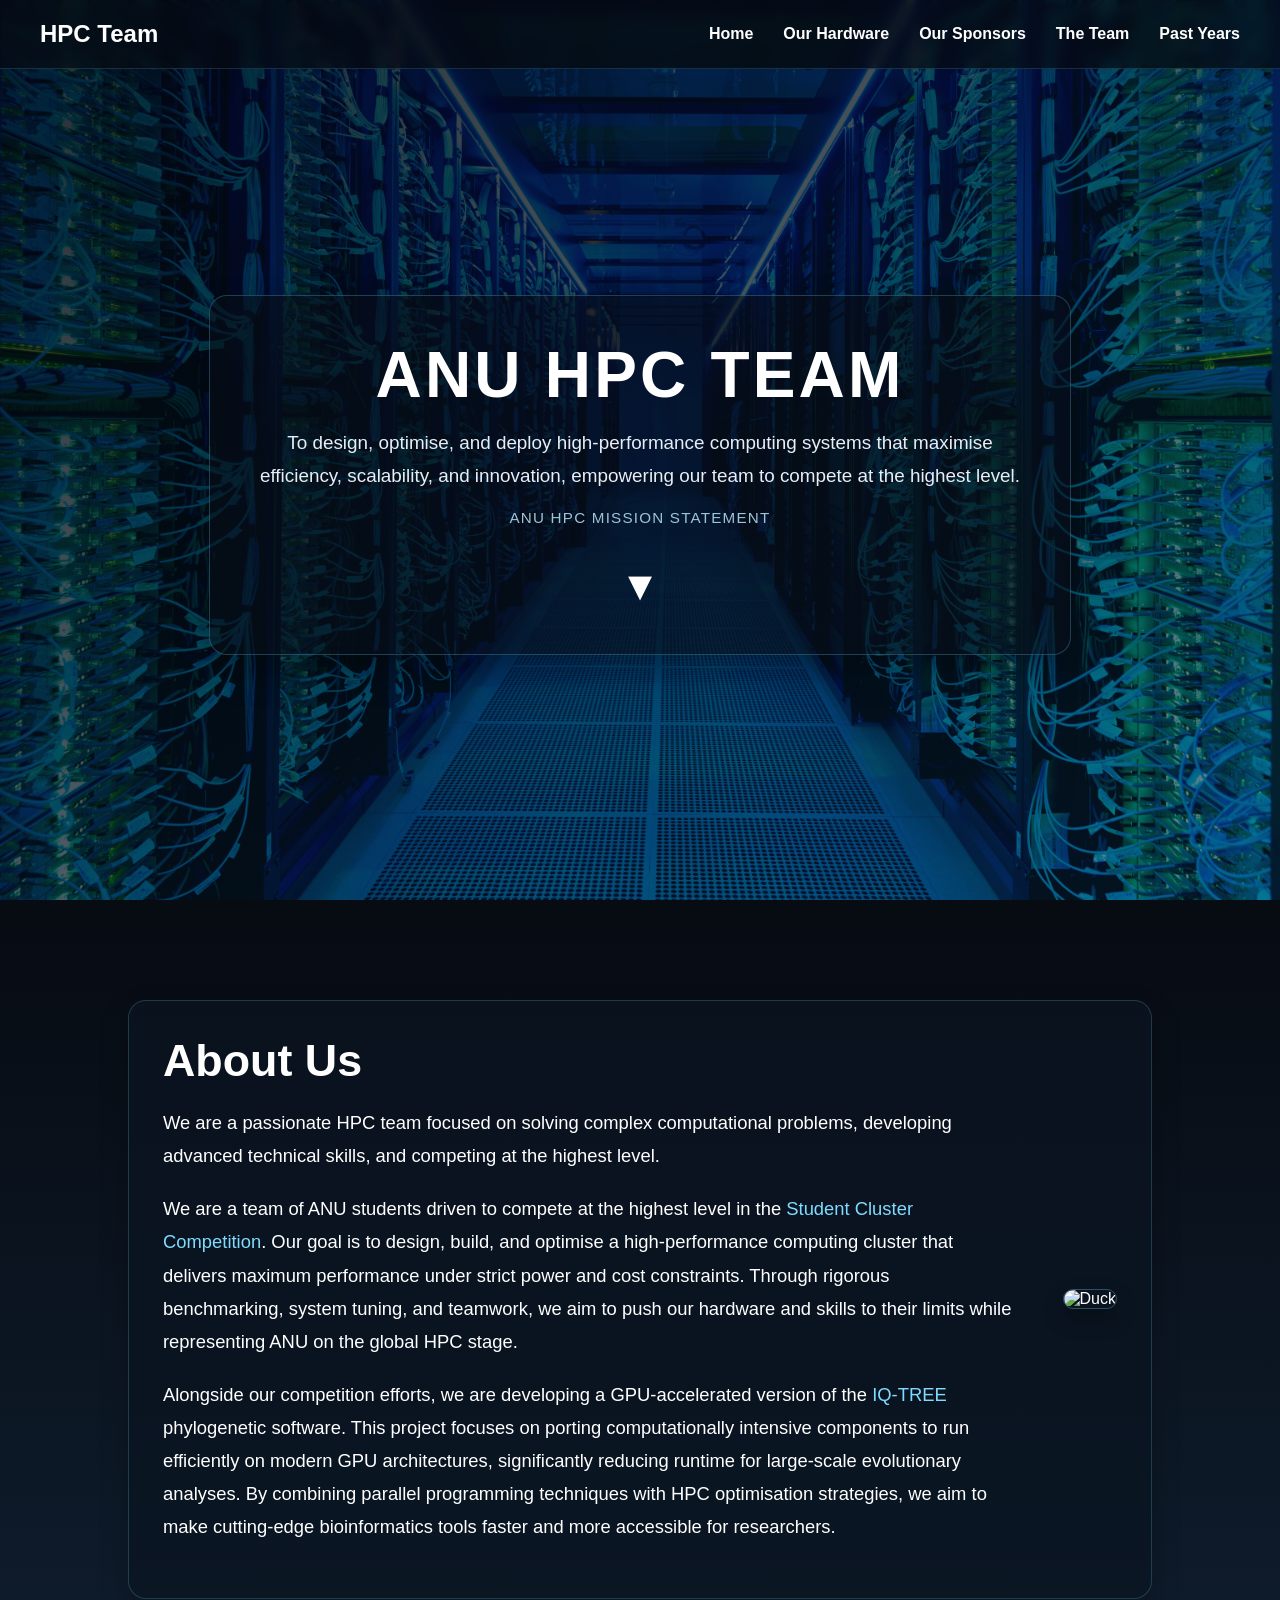
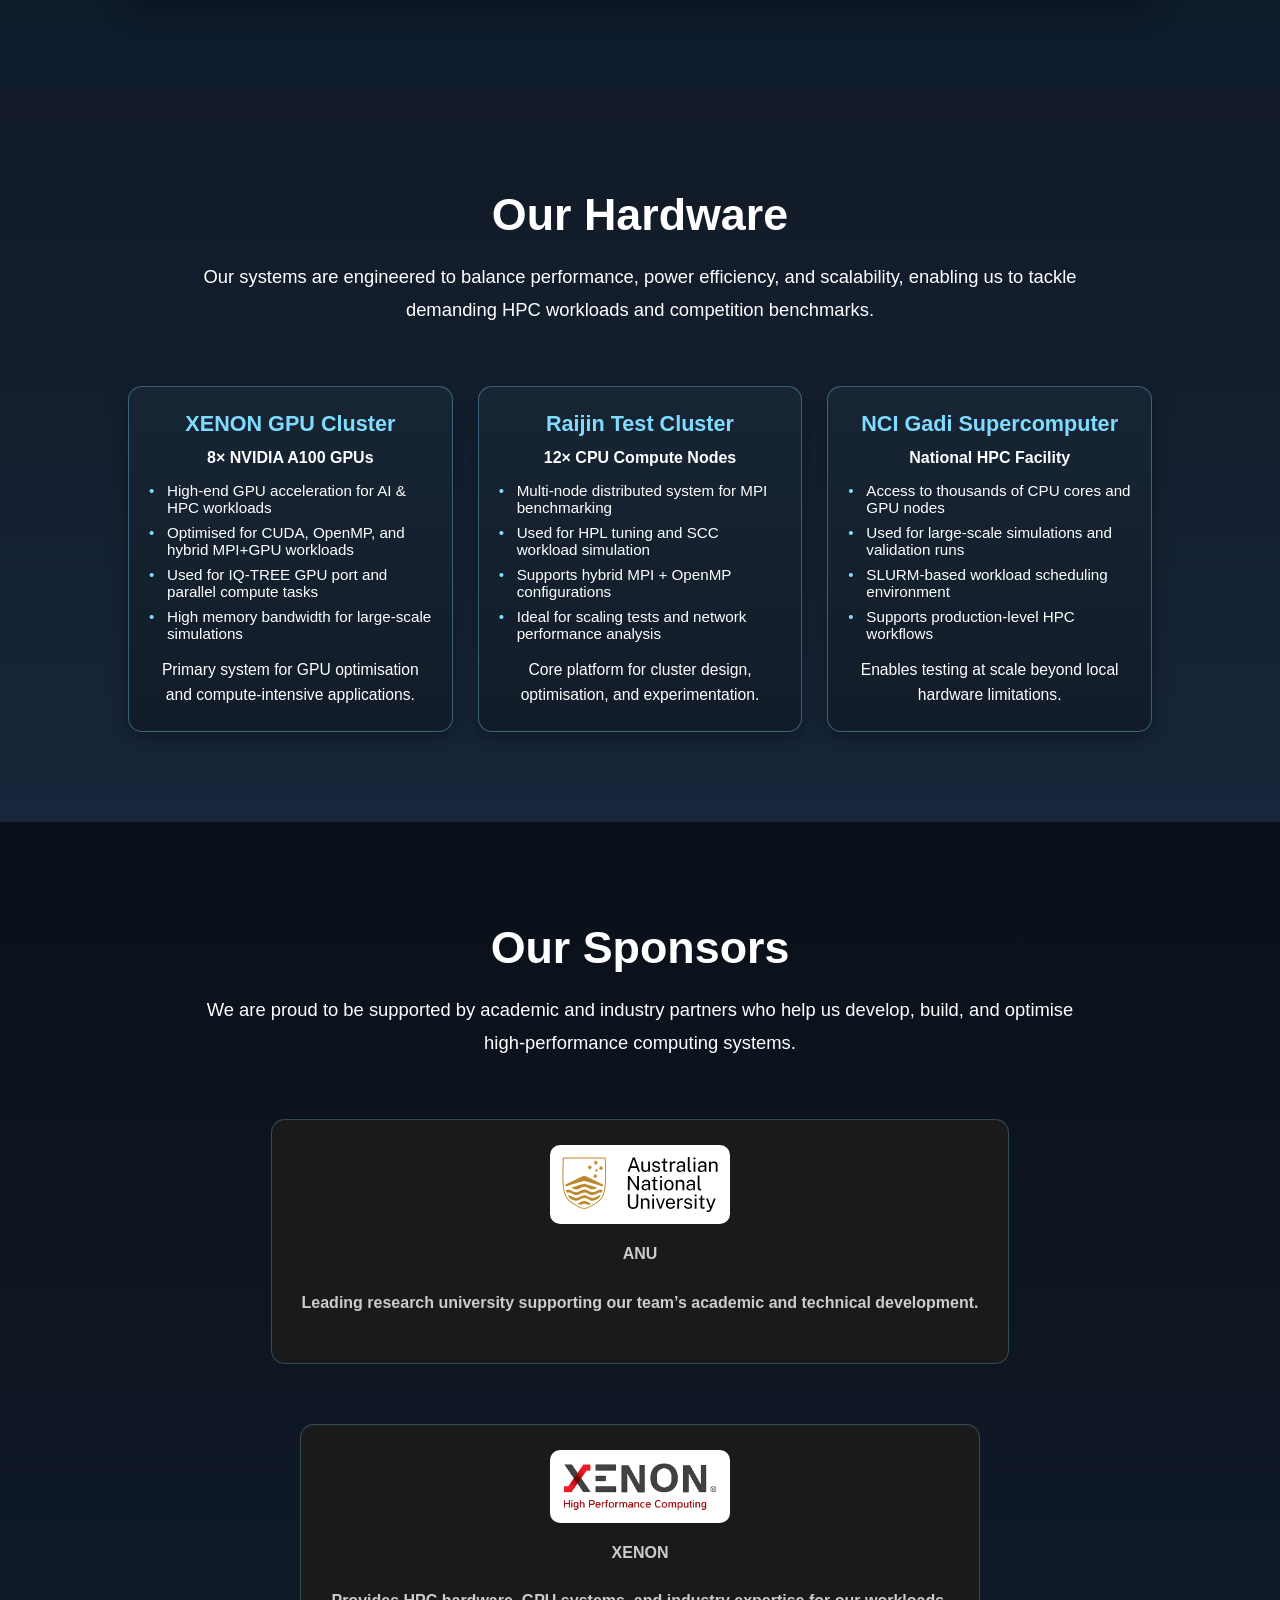
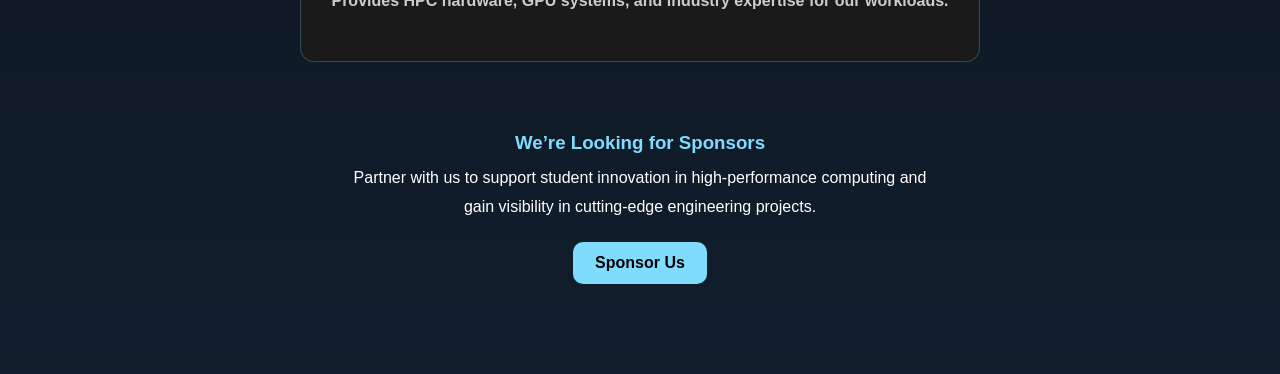
==== index.html @ 7a754f8e "Add files via upload Git push all at once because my git did not work due to new project (did commit" ====
<!DOCTYPE html>
<html lang="en">
<head>
    <meta charset="UTF-8">
    <meta name="viewport" content="width=device-width, initial-scale=1.0">
    <title>HPC Team</title>
    <link rel="stylesheet" href="style.css">
</head>
<body class="home-page">

    <header class="navbar">
        <div class="logo"><a href="index.html">HPC Team</a></div>
        <nav>
            <ul class="nav-links">
                <li><a href="index.html">Home</a></li>
                <li><a href="hardware.html">Our Hardware</a></li>
                <li><a href="sponsors.html">Our Sponsors</a></li>
                <li><a href="team.html">The Team</a></li>
                <li class="dropdown">
                    <a href="#">Past Years</a>
                    <ul class="dropdown-menu">
                        <li>
                            <a href="https://anuhpc2025.github.io/Main-Website/index.html" target="_blank">
                                2025
                            </a>
                        </li>
                    </ul>
                </li>
            </ul>
        </nav>
    </header>

    <section class="hero">
        <div class="overlay"></div>
        <div class="hero-content">
            <h1 class="hero-title">ANU HPC Team</h1>
            <p class="hero-tagline">To design, optimise, and deploy high-performance computing systems that maximise efficiency, scalability, and innovation, empowering our team to compete at the highest level.</p>
            <p class="hero-mission-credit">ANU HPC Mission Statement</p>
            <a href="#about" class="scroll-arrow">&#9662;</a>
        </div>
    </section>

    <main>
        <section id="about" class="content-section alt">
            <div class="about-content">
                <div class="about-text">
                    <h2>About Us</h2>
                    <p>
                        We are a passionate HPC team focused on solving complex computational
                        problems, developing advanced technical skills, and competing at the
                        highest level.
                    </p>
                    <p>We are a team of ANU students driven to compete at the highest level 
                        in the <a href="https://www.studentclustercompetition.com/">Student Cluster Competition</a>. Our goal is to design, build, 
                        and optimise a high-performance computing cluster that delivers maximum 
                        performance under strict power and cost constraints. Through rigorous 
                        benchmarking, system tuning, and teamwork, we aim to push our hardware 
                        and skills to their limits while representing ANU on the global HPC stage.
                    </p>
                    <p>
                        Alongside our competition efforts, we are developing a GPU-accelerated 
                        version of the <a href="https://iqtree.org/">IQ-TREE</a> phylogenetic software. This project focuses on 
                        porting computationally intensive components to run efficiently on 
                        modern GPU architectures, significantly reducing runtime for large-scale 
                        evolutionary analyses. By combining parallel programming techniques with 
                        HPC optimisation strategies, we aim to make cutting-edge bioinformatics 
                        tools faster and more accessible for researchers.
                    </p>
                </div>
                <div class="about-image">
                    <img src="images/Duck.png" alt="Duck" style="width: 300px; height: auto;">
                </div>
            </div>
        </section>

        <section id="hardware" class="content-section">
            <h2>Our Hardware</h2>
            <p>
                Our systems are engineered to balance performance, power efficiency, and scalability,
                enabling us to tackle demanding HPC workloads and competition benchmarks.
            </p>

            <div class="hardware-grid">

                <!-- XENON -->
                <div class="hardware-card">
                    <h3>XENON GPU Cluster</h3>
                    <div class="hardware-spec">8× NVIDIA A100 GPUs</div>

                    <ul>
                        <li>High-end GPU acceleration for AI & HPC workloads</li>
                        <li>Optimised for CUDA, OpenMP, and hybrid MPI+GPU workloads</li>
                        <li>Used for IQ-TREE GPU port and parallel compute tasks</li>
                        <li>High memory bandwidth for large-scale simulations</li>
                    </ul>

                    <p class="hardware-footer">
                        Primary system for GPU optimisation and compute-intensive applications.
                    </p>
                </div>

                <!-- RAIJIN -->
                <div class="hardware-card">
                    <h3>Raijin Test Cluster</h3>
                    <div class="hardware-spec">12× CPU Compute Nodes</div>

                    <ul>
                        <li>Multi-node distributed system for MPI benchmarking</li>
                        <li>Used for HPL tuning and SCC workload simulation</li>
                        <li>Supports hybrid MPI + OpenMP configurations</li>
                        <li>Ideal for scaling tests and network performance analysis</li>
                    </ul>

                    <p class="hardware-footer">
                        Core platform for cluster design, optimisation, and experimentation.
                    </p>
                </div>

                <!-- GADI -->
                <div class="hardware-card">
                    <h3>NCI Gadi Supercomputer</h3>
                    <div class="hardware-spec">National HPC Facility</div>

                    <ul>
                        <li>Access to thousands of CPU cores and GPU nodes</li>
                        <li>Used for large-scale simulations and validation runs</li>
                        <li>SLURM-based workload scheduling environment</li>
                        <li>Supports production-level HPC workflows</li>
                    </ul>

                    <p class="hardware-footer">
                        Enables testing at scale beyond local hardware limitations.
                    </p>
                </div>

            </div>
        </section>
        <section id="sponsors" class="content-section alt">
    <h2>Our Sponsors</h2>
    <p>
        We are proud to be supported by academic and industry partners who help us
        develop, build, and optimise high-performance computing systems.
    </p>

    <div class="sponsors-preview">

        <!-- ANU -->
        <div class="sponsor-mini">
    <a href="https://www.anu.edu.au/" target="_blank">
        <img src="images/logo-ANU-black.svg" alt="ANU">
    </a>
    <p class="sponsor-name">ANU</p>
    <p class="sponsor-desc">
        Leading research university supporting our team’s academic and technical development.
    </p>
</div>
        <!-- XENON -->
        <div class="sponsor-mini">
    <a href="https://xenon.com.au/" target="_blank">
        <img src="images/xenon.png" alt="XENON">
    </a>
    <p class="sponsor-name">XENON</p>
    <p class="sponsor-desc">
        Provides HPC hardware, GPU systems, and industry expertise for our workloads.
    </p>
</div>
    </div>

    <!-- CTA -->
    <div class="sponsor-cta-mini">
        <h3>We’re Looking for Sponsors</h3>
        <p>
            Partner with us to support student innovation in high-performance computing
            and gain visibility in cutting-edge engineering projects.
        </p>

        <a href="sponsors.html" class="cta-button">Sponsor Us</a>
    </div>
</section>
    </main>

</body>
</html>
---- style.css ----
* {
    margin: 0;
    padding: 0;
    box-sizing: border-box;
}

html {
    scroll-behavior: smooth;
}

body {
    font-family: Arial, Helvetica, sans-serif;
    color: white;
    background-color: #0b0b0b;
}

.home-page {
    background: #070b12;
}

a {
    text-decoration: none;
}

/* Navbar */
.navbar {
    position: fixed;
    top: 0;
    width: 100%;
    z-index: 1000;
    display: flex;
    justify-content: space-between;
    align-items: center;
    padding: 20px 40px;
    background: rgba(0, 0, 0, 0.45);
    backdrop-filter: blur(6px);
}

.home-page .navbar {
    background: rgba(7, 11, 18, 0.7);
    border-bottom: 1px solid rgba(127, 220, 255, 0.16);
}

.logo {
    font-size: 1.5rem;
    font-weight: bold;
    color: white;
}

.nav-links {
    list-style: none;
    display: flex;
    gap: 30px;
}

.nav-links a {
    color: white;
    font-weight: bold;
    transition: color 0.3s ease;
}

.nav-links a:hover {
    color: #7fdcff;
}

/* Hero section */
.hero {
    position: relative;
    height: 100vh;
    background: url("images/HPC Image.jpg") center center / cover no-repeat;
    display: flex;
    align-items: center;
    justify-content: center;
    text-align: center;
}

.home-page .hero {
    min-height: 100vh;
    height: auto;
    padding: 120px 6% 70px;
}

.image-container {
    display: flex;
    justify-content: center;
    gap: 100px;
}

.overlay {
    position: absolute;
    inset: 0;
    background: rgba(0, 0, 0, 0.35);
}

.home-page .overlay {
    background: linear-gradient(145deg, rgba(2, 7, 15, 0.85), rgba(5, 35, 58, 0.55));
}

.hero-content {
    position: relative;
    z-index: 2;
    max-width: 900px;
    padding: 20px;
}

.home-page .hero-content {
    max-width: 980px;
    padding: 42px 40px;
    border-radius: 18px;
    background: rgba(7, 14, 24, 0.62);
    border: 1px solid rgba(127, 220, 255, 0.24);
    box-shadow: 0 16px 34px rgba(0, 0, 0, 0.32);
}

.hero-content h1 {
    font-size: 4rem;
    margin-bottom: 20px;
    text-transform: uppercase;
    letter-spacing: 2px;
}

.home-page .hero-title {
    font-size: 4rem;
    letter-spacing: 0.05em;
    margin-bottom: 14px;
}

.hero-content p {
    font-size: 1.3rem;
    line-height: 1.6;
    margin-bottom: 30px;
}

.home-page .hero-tagline {
    max-width: 780px;
    margin: 0 auto 14px;
    font-size: 1.18rem;
    line-height: 1.75;
    color: #e7eef7;
}

.home-page .hero-mission-credit {
    font-size: 0.95rem;
    letter-spacing: 0.08em;
    text-transform: uppercase;
    color: #9ec4d8;
    margin-bottom: 26px;
}

.scroll-arrow {
    display: inline-block;
    font-size: 3rem;
    color: white;
    animation: bounce 1.5s infinite;
}

@keyframes bounce {
    0%, 20%, 50%, 80%, 100% {
        transform: translateY(0);
    }
    40% {
        transform: translateY(10px);
    }
    60% {
        transform: translateY(5px);
    }
}

/* Content sections */
.content-section {
    min-height: 100vh;
    padding: 120px 10% 80px;
    background: #333333;
    color: white;
    display: flex;
    flex-direction: column;
    justify-content: center;
}

.home-page .content-section {
    min-height: auto;
    padding: 100px 10% 90px;
}

.content-section.alt {
    background: #000000;
}

.home-page #about.content-section.alt {
    background: linear-gradient(180deg, #070b12 0%, #0f1d2e 100%);
}

.home-page #hardware.content-section {
    background: linear-gradient(180deg, #111a26 0%, #17263a 100%);
}

.home-page #sponsors.content-section.alt {
    background: linear-gradient(180deg, #0a1019 0%, #121e2d 100%);
}

.content-section h2 {
    font-size: 2.8rem;
    margin-bottom: 20px;
    color: white;
    text-align: center;
}

.content-section p {
    font-size: 1.15rem;
    max-width: 900px;
    line-height: 1.8;
    color: white;
    margin: 0 auto 20px;
    text-align: center;
}

/* About section */
.about-content {
    display: flex;
    align-items: center;
    justify-content: space-between;
    gap: 50px;
    flex-wrap: wrap;
}

.home-page .about-content {
    padding: 34px;
    border-radius: 18px;
    border: 1px solid rgba(127, 220, 255, 0.2);
    background: rgba(11, 20, 33, 0.7);
    box-shadow: 0 14px 30px rgba(0, 0, 0, 0.24);
}

.about-text {
    flex: 1;
    min-width: 300px;
}

.about-text h2,
.about-text p {
    text-align: left;
    margin-left: 0;
    margin-right: 0;
}

.about-text a {
    color: #7fdcff;
}

.about-text a:hover {
    color: #a8ebff;
}

.about-image {
    flex: 0 0 auto;
    text-align: center;
}

.about-image img {
    width: 300px;
    height: auto;
    border-radius: 12px;
}

.home-page .about-image img {
    border: 1px solid rgba(127, 220, 255, 0.3);
    box-shadow: 0 10px 20px rgba(0, 0, 0, 0.35);
}

/* Hardware cards */
.hardware-grid {
    display: grid;
    grid-template-columns: repeat(3, 1fr);
    gap: 25px;
    margin-top: 40px;
}

.hardware-card {
    background: #1a1a1a;
    border: 1px solid rgba(127, 220, 255, 0.35);
    border-radius: 14px;
    padding: 24px 20px;
    text-align: center;
    box-shadow: 0 6px 18px rgba(0, 0, 0, 0.35);
    transition: transform 0.25s ease, box-shadow 0.25s ease, border-color 0.25s ease;
}

.home-page .hardware-card {
    background: linear-gradient(180deg, #172534 0%, #121c29 100%);
}

.hardware-card:hover {
    transform: translateY(-6px);
    box-shadow: 0 10px 24px rgba(0, 0, 0, 0.45);
    border-color: #7fdcff;
}

.hardware-card h3 {
    font-size: 1.35rem;
    margin-bottom: 12px;
    color: #7fdcff;
}

.hardware-card .hardware-spec {
    font-size: 1rem;
    font-weight: bold;
    color: white;
    margin-bottom: 12px;
}

.hardware-card p {
    font-size: 0.98rem;
    line-height: 1.6;
    margin: 0;
    text-align: center;
}

/* Old cluster box styles kept in case you still use them elsewhere */
.cluster-container {
    display: flex;
    flex-wrap: wrap;
    gap: 20px;
    justify-content: center;
}

.cluster-box {
    border: 2px solid #7fdcff;
    padding: 20px;
    background-color: #1a1a1a;
    border-radius: 10px;
    max-width: 500px;
    box-shadow: 0 4px 8px rgba(0, 0, 0, 0.5);
}

.cluster-box h3 {
    color: #7fdcff;
    margin-bottom: 10px;
}

.cluster-box h4 {
    margin-top: 15px;
    margin-bottom: 10px;
    color: #ffffff;
}

.cluster-box ul {
    margin-left: 20px;
}

.cluster-box li {
    margin-bottom: 5px;
}

/* Responsive */
@media (max-width: 900px) {
    .hardware-grid {
        grid-template-columns: 1fr;
    }
}

@media (max-width: 768px) {
    .navbar {
        flex-direction: column;
        gap: 15px;
        padding: 15px 20px;
    }

    .nav-links {
        gap: 15px;
        flex-wrap: wrap;
        justify-content: center;
    }

    .hero-content h1 {
        font-size: 2.5rem;
    }

    .hero-content p {
        font-size: 1rem;
    }

    .content-section h2 {
        font-size: 2rem;
    }

    .about-content {
        flex-direction: column;
        gap: 20px;
    }

    .about-text h2,
    .about-text p {
        text-align: center;
    }

    .about-image img {
        width: 250px;
    }

    .home-page .hero {
        padding: 120px 5% 65px;
    }

    .home-page .hero-content {
        padding: 30px 22px;
    }

    .home-page .hero-title {
        font-size: 2.4rem;
    }

    .home-page .hero-tagline {
        font-size: 1rem;
    }

    .home-page .content-section {
        padding: 80px 7% 72px;
    }

    .home-page .about-content {
        padding: 22px;
    }
}

.hardware-card ul {
    list-style: none;
    padding: 0;
    margin: 15px 0;
    text-align: left;
}

.hardware-card ul li {
    font-size: 0.95rem;
    margin-bottom: 8px;
    padding-left: 18px;
    position: relative;
}

.hardware-card ul li::before {
    content: "•";
    color: #7fdcff;
    position: absolute;
    left: 0;
}

.hardware-footer {
    margin-top: 15px;
    font-size: 0.9rem;
    color: #aaa;
}

/* Hardware page */
.hardware-page {
    background: #0b0b0b;
}

.hardware-hero {
    position: relative;
    min-height: 55vh;
    background: url("images/HPC Image.jpg") center center / cover no-repeat;
    display: flex;
    align-items: center;
    justify-content: center;
    text-align: center;
    padding: 120px 10% 80px;
}

.hardware-hero-content {
    position: relative;
    z-index: 2;
    max-width: 900px;
}

.hardware-hero-content h1 {
    font-size: 3.5rem;
    margin-bottom: 20px;
}

.hardware-hero-content p {
    font-size: 1.2rem;
    line-height: 1.8;
    max-width: 850px;
    margin: 0 auto;
}

.hardware-detail-section {
    padding: 100px 10%;
    background: #111111;
}

.alt-section {
    background: #1a1a1a;
}

.hardware-detail-card {
    max-width: 1100px;
    margin: 0 auto;
    background: #1f1f1f;
    border: 1px solid rgba(127, 220, 255, 0.25);
    border-radius: 16px;
    padding: 40px;
    box-shadow: 0 8px 24px rgba(0, 0, 0, 0.35);
}

.hardware-detail-text h2 {
    font-size: 2.4rem;
    margin-bottom: 10px;
    color: #7fdcff;
}

.hardware-subtitle {
    font-size: 1.1rem;
    font-weight: bold;
    margin-bottom: 24px;
    color: #ffffff;
}

.hardware-detail-text h3 {
    font-size: 1.3rem;
    margin-top: 28px;
    margin-bottom: 12px;
    color: #7fdcff;
}

.hardware-detail-text p {
    font-size: 1.05rem;
    line-height: 1.8;
    margin-bottom: 16px;
    color: #f2f2f2;
}

.hardware-detail-text ul {
    margin-left: 20px;
    margin-bottom: 10px;
}

.hardware-detail-text li {
    margin-bottom: 10px;
    line-height: 1.7;
    color: #f2f2f2;
}

.hardware-view {
    background: linear-gradient(180deg, #070c13 0%, #0f1a28 100%);
}

.hardware-view .navbar {
    background: rgba(6, 12, 20, 0.75);
    border-bottom: 1px solid rgba(127, 220, 255, 0.16);
}

.hardware-view .hardware-hero {
    min-height: 62vh;
    padding: 140px 8% 96px;
}

.hardware-view .hardware-hero .overlay {
    background: linear-gradient(150deg, rgba(6, 13, 22, 0.86), rgba(7, 40, 66, 0.5));
}

.hardware-view .hardware-hero-content {
    max-width: 1000px;
    padding: 36px 34px;
    border-radius: 16px;
    border: 1px solid rgba(127, 220, 255, 0.24);
    background: rgba(8, 16, 28, 0.6);
    box-shadow: 0 14px 28px rgba(0, 0, 0, 0.3);
}

.hardware-view .hardware-hero-content h1 {
    letter-spacing: 0.04em;
    text-transform: uppercase;
}

.hardware-view .hardware-hero-content p {
    color: #e3edf7;
}

.hardware-view .hardware-detail-section {
    padding: 84px 8%;
    background: linear-gradient(180deg, #101a27 0%, #152336 100%);
}

.hardware-view .hardware-detail-section.alt-section {
    background: linear-gradient(180deg, #0d1723 0%, #111c2a 100%);
}

.hardware-view .hardware-detail-card {
    max-width: 980px;
    border-radius: 18px;
    border: 1px solid rgba(127, 220, 255, 0.2);
    background: linear-gradient(180deg, #162435 0%, #111b2a 100%);
    box-shadow: 0 16px 30px rgba(0, 0, 0, 0.28);
    transition: transform 0.25s ease, box-shadow 0.25s ease, border-color 0.25s ease;
}

.hardware-view .hardware-detail-card:hover {
    transform: translateY(-3px);
    border-color: rgba(127, 220, 255, 0.45);
    box-shadow: 0 20px 36px rgba(0, 0, 0, 0.32);
}

.hardware-view .hardware-detail-text h2 {
    font-size: 2.15rem;
    margin-bottom: 8px;
}

.hardware-view .hardware-subtitle {
    text-transform: uppercase;
    letter-spacing: 0.06em;
    color: #a8c9dc;
}

.hardware-view .hardware-detail-text h3 {
    text-transform: uppercase;
    letter-spacing: 0.04em;
    font-size: 1.08rem;
}

.hardware-view .hardware-detail-text p {
    color: #d9e7f5;
}

.hardware-view .hardware-detail-text ul {
    list-style: none;
    margin-left: 0;
    padding-left: 0;
}

.hardware-view .hardware-detail-text li {
    position: relative;
    padding-left: 18px;
}

.hardware-view .hardware-detail-text li::before {
    content: "•";
    color: #7fdcff;
    position: absolute;
    left: 0;
}

.logo a {
    color: white;
    text-decoration: none;
}

@media (max-width: 768px) {
    .hardware-hero-content h1 {
        font-size: 2.4rem;
    }

    .hardware-hero-content p {
        font-size: 1rem;
    }

    .hardware-detail-card {
        padding: 25px;
    }

    .hardware-detail-text h2 {
        font-size: 1.9rem;
    }

    .hardware-view .hardware-hero {
        padding: 120px 6% 72px;
    }

    .hardware-view .hardware-hero-content {
        padding: 26px 20px;
    }

    .hardware-view .hardware-detail-section {
        padding: 64px 6%;
    }

    .hardware-view .hardware-detail-card {
        padding: 28px 22px;
    }
}

/* Sponsors page */
.sponsors-page {
    background: #0b0b0b;
}

.sponsors-hero {
    position: relative;
    min-height: 50vh;
    background: url("images/HPC Image.jpg") center center / cover no-repeat;
    display: flex;
    align-items: center;
    justify-content: center;
    text-align: center;
    padding: 120px 10% 80px;
}

.sponsors-hero-content {
    position: relative;
    z-index: 2;
    max-width: 900px;
}

.sponsors-hero-content h1 {
    font-size: 3.5rem;
    margin-bottom: 20px;
}

.sponsors-hero-content p {
    font-size: 1.2rem;
    line-height: 1.8;
    max-width: 850px;
    margin: 0 auto;
}

.sponsor-section {
    padding: 100px 10%;
    background: #111111;
}

.sponsor-card {
    max-width: 1200px;
    margin: 0 auto;
    display: flex;
    align-items: center;
    gap: 50px;
    background: #1a1a1a;
    border: 1px solid rgba(127, 220, 255, 0.25);
    border-radius: 18px;
    padding: 40px;
    box-shadow: 0 8px 24px rgba(0, 0, 0, 0.35);
    flex-wrap: wrap;
}

.sponsor-image {
    flex: 0 0 250px;
    display: flex;
    justify-content: center;
    align-items: center;
}

.sponsor-image img {
    max-width: 220px;
    max-height: 140px;
    width: 100%;
    height: auto;
    object-fit: contain;
    background: white;
    padding: 15px;
    border-radius: 12px;
}

.sponsor-text {
    flex: 1;
    min-width: 280px;
}

.sponsor-text h2 {
    font-size: 2.2rem;
    margin-bottom: 10px;
    color: #7fdcff;
}

.sponsor-subtitle {
    font-size: 1.05rem;
    font-weight: bold;
    margin-bottom: 20px;
    color: #ffffff;
}

.sponsor-text h3 {
    font-size: 1.2rem;
    margin-top: 24px;
    margin-bottom: 10px;
    color: #7fdcff;
}

.sponsor-text p {
    font-size: 1.05rem;
    line-height: 1.8;
    margin-bottom: 14px;
    color: #f2f2f2;
}

.sponsor-text ul {
    margin-left: 20px;
    margin-bottom: 20px;
}

.sponsor-text li {
    margin-bottom: 10px;
    line-height: 1.7;
    color: #f2f2f2;
}

.sponsor-button {
    display: inline-block;
    margin-top: 10px;
    padding: 12px 20px;
    background: #7fdcff;
    color: #000;
    font-weight: bold;
    border-radius: 10px;
    transition: transform 0.2s ease, background 0.2s ease;
}

.sponsor-button:hover {
    background: #a8ebff;
    transform: translateY(-2px);
}

@media (max-width: 768px) {
    .sponsors-hero-content h1 {
        font-size: 2.4rem;
    }

    .sponsors-hero-content p {
        font-size: 1rem;
    }

    .sponsor-card {
        padding: 25px;
        gap: 25px;
    }

    .sponsor-text h2 {
        font-size: 1.8rem;
    }

    .sponsor-image {
        flex: 1 1 100%;
    }

    .sponsor-image img {
        max-width: 180px;
    }
}

/* Sponsors grid */
.sponsors-section {
    padding: 100px 10%;
    background: #111;
    text-align: center;
}

.sponsors-section h2 {
    font-size: 2.6rem;
    margin-bottom: 15px;
}

.sponsors-section p {
    max-width: 700px;
    margin: 0 auto 40px;
    color: #ccc;
}

/* Grid layout */
.sponsors-grid {
    display: grid;
    grid-template-columns: repeat(auto-fit, minmax(220px, 1fr));
    gap: 25px;
}

/* Card */
.sponsor-card-small {
    background: #1a1a1a;
    border: 1px solid rgba(127, 220, 255, 0.25);
    border-radius: 14px;
    padding: 20px;
    text-align: center;
    transition: all 0.25s ease;
}

.sponsor-card-small:hover {
    transform: translateY(-6px);
    border-color: #7fdcff;
    box-shadow: 0 10px 25px rgba(0, 0, 0, 0.4);
}

/* Logo */
.sponsor-card-small img {
    max-width: 120px;
    max-height: 70px;
    object-fit: contain;
    margin-bottom: 15px;
    background: white;
    padding: 8px;
    border-radius: 8px;
}

/* Text */
.sponsor-card-small h3 {
    font-size: 1.2rem;
    margin-bottom: 5px;
    color: #7fdcff;
}

.sponsor-type {
    font-size: 0.85rem;
    color: #aaa;
    margin-bottom: 10px;
}

.sponsor-card-small p {
    font-size: 0.9rem;
    line-height: 1.5;
    margin-bottom: 15px;
}

/* Button */
.sponsor-card-small a {
    display: inline-block;
    padding: 8px 14px;
    font-size: 0.85rem;
    background: #7fdcff;
    color: black;
    border-radius: 8px;
    font-weight: bold;
    transition: 0.2s;
}

.sponsor-card-small a:hover {
    background: #a8ebff;
}

.sponsor-extra {
    font-size: 0.85rem;
    color: #aaa;
    margin-top: 8px;
    line-height: 1.5;
}

/* Sponsor call-to-action */
.sponsor-cta-section {
    padding: 90px 10%;
    background: #0f0f0f;
}

.sponsor-cta-card {
    max-width: 1000px;
    margin: 0 auto;
    text-align: center;
    background: #1a1a1a;
    border: 1px solid rgba(127, 220, 255, 0.25);
    border-radius: 16px;
    padding: 40px 30px;
    box-shadow: 0 8px 24px rgba(0, 0, 0, 0.35);
}

.sponsor-cta-card h2 {
    font-size: 2.2rem;
    margin-bottom: 20px;
    color: #7fdcff;
}

.sponsor-cta-card p {
    font-size: 1.05rem;
    line-height: 1.8;
    color: #f2f2f2;
    max-width: 850px;
    margin: 0 auto 16px;
}

.sponsor-cta-contact a {
    color: #7fdcff;
    font-weight: bold;
}

.sponsor-cta-contact a:hover {
    color: #a8ebff;
}

.sponsors-view {
    background: linear-gradient(180deg, #070c13 0%, #111f31 100%);
}

.sponsors-view .navbar {
    background: rgba(7, 12, 20, 0.76);
    border-bottom: 1px solid rgba(127, 220, 255, 0.16);
}

.sponsors-view .sponsors-hero {
    min-height: 58vh;
    padding: 138px 8% 92px;
}

.sponsors-view .sponsors-hero .overlay {
    background: linear-gradient(145deg, rgba(6, 12, 21, 0.86), rgba(7, 40, 67, 0.5));
}

.sponsors-view .sponsors-hero-content {
    max-width: 980px;
    padding: 36px 34px;
    border-radius: 16px;
    border: 1px solid rgba(127, 220, 255, 0.24);
    background: rgba(8, 16, 28, 0.6);
    box-shadow: 0 14px 28px rgba(0, 0, 0, 0.3);
}

.sponsors-view .sponsors-hero-content h1 {
    letter-spacing: 0.04em;
    text-transform: uppercase;
}

.sponsors-view .sponsors-hero-content p {
    color: #e2edf8;
}

.sponsors-view .sponsors-section {
    background: linear-gradient(180deg, #101a27 0%, #152336 100%);
    padding: 86px 8%;
}

.sponsors-view .sponsors-section h2 {
    text-transform: uppercase;
    letter-spacing: 0.04em;
}

.sponsors-view .sponsors-section > p {
    color: #d1dce8;
}

.sponsors-view .sponsors-grid {
    max-width: 1040px;
    margin: 0 auto;
    gap: 28px;
}

.sponsors-view .sponsor-card-small {
    background: linear-gradient(180deg, #162435 0%, #111b2a 100%);
    border: 1px solid rgba(127, 220, 255, 0.2);
    border-radius: 16px;
    box-shadow: 0 14px 28px rgba(0, 0, 0, 0.26);
    padding: 26px 24px;
}

.sponsors-view .sponsor-card-small:hover {
    transform: translateY(-4px);
    border-color: rgba(127, 220, 255, 0.45);
    box-shadow: 0 18px 32px rgba(0, 0, 0, 0.31);
}

.sponsors-view .sponsor-card-small img {
    max-width: 150px;
    max-height: 82px;
    padding: 10px;
    border-radius: 10px;
    margin-bottom: 16px;
}

.sponsors-view .sponsor-card-small h3 {
    font-size: 1.3rem;
    margin-bottom: 6px;
}

.sponsors-view .sponsor-type {
    text-transform: uppercase;
    letter-spacing: 0.05em;
    color: #a8c9dc;
}

.sponsors-view .sponsor-card-small p {
    color: #d8e6f4;
}

.sponsors-view .sponsor-extra {
    color: #b7ccdd;
}

.sponsors-view .sponsor-card-small a {
    font-size: 0.9rem;
    padding: 9px 16px;
    border-radius: 9px;
    box-shadow: 0 6px 16px rgba(127, 220, 255, 0.2);
}

.sponsors-view .sponsor-cta-section {
    background: linear-gradient(180deg, #0d1622 0%, #0a121c 100%);
    padding: 84px 8% 92px;
}

.sponsors-view .sponsor-cta-card {
    max-width: 980px;
    border: 1px solid rgba(127, 220, 255, 0.2);
    background: linear-gradient(180deg, #152333 0%, #101b29 100%);
    box-shadow: 0 16px 30px rgba(0, 0, 0, 0.3);
}

.sponsors-view .sponsor-cta-card h2 {
    letter-spacing: 0.03em;
    text-transform: uppercase;
    font-size: 2rem;
}

.sponsors-view .sponsor-cta-card p {
    color: #dce8f5;
}

.sponsors-view .sponsor-cta-contact a {
    color: #9adffb;
}

@media (max-width: 768px) {
    .sponsors-view .sponsors-hero {
        padding: 120px 6% 72px;
    }

    .sponsors-view .sponsors-hero-content {
        padding: 28px 22px;
    }

    .sponsors-view .sponsors-section {
        padding: 68px 6%;
    }

    .sponsors-view .sponsors-grid {
        gap: 20px;
    }

    .sponsors-view .sponsor-card-small {
        padding: 22px 18px;
    }

    .sponsors-view .sponsor-cta-section {
        padding: 68px 6% 74px;
    }

    .sponsors-view .sponsor-cta-card {
        padding: 28px 20px;
    }
}

/* Sponsor preview on homepage */
.sponsors-preview {
    display: flex;
    justify-content: center;
    gap: 40px;
    margin: 30px 0;
    flex-wrap: wrap;
}

.sponsor-mini {
    text-align: center;
}

.sponsor-mini img {
    max-width: 120px;
    max-height: 70px;
    object-fit: contain;
    background: white;
    padding: 8px;
    border-radius: 8px;
    margin-bottom: 8px;
}

.sponsor-mini p {
    font-size: 0.9rem;
    color: #ccc;
}

/* CTA box */
.sponsor-cta-mini {
    margin-top: 30px;
    text-align: center;
}

.sponsor-cta-mini h3 {
    color: #7fdcff;
    margin-bottom: 10px;
}

.sponsor-cta-mini p {
    max-width: 600px;
    margin: 0 auto 20px;
    font-size: 1rem;
}

/* Button */
.cta-button {
    display: inline-block;
    padding: 12px 22px;
    background: #7fdcff;
    color: black;
    font-weight: bold;
    border-radius: 10px;
    transition: 0.2s;
}

.cta-button:hover {
    background: #a8ebff;
    transform: translateY(-2px);
}

.sponsors-preview {
    display: flex;
    justify-content: center;
    gap: 60px;
    margin: 40px 0;
    flex-wrap: wrap;
}

.sponsor-mini {
    background: #1a1a1a;
    border: 1px solid rgba(127, 220, 255, 0.25);
    border-radius: 14px;
    padding: 25px 30px;
    text-align: center;
    transition: 0.25s ease;
    min-width: 200px;
}

.sponsor-mini:hover {
    transform: translateY(-5px);
    border-color: #7fdcff;
}

/* BIGGER LOGOS */
.sponsor-mini img {
    max-width: 180px;
    max-height: 100px;
    object-fit: contain;
    background: white;
    padding: 12px;
    border-radius: 10px;
    margin-bottom: 12px;
}

.sponsor-mini p {
    font-size: 1rem;
    color: #ccc;
    font-weight: bold;
}

.sponsor-name {
    font-size: 1rem;
    font-weight: bold;
    margin-bottom: 6px;
    color: #7fdcff;
}

.sponsor-desc {
    font-size: 0.85rem;
    color: #aaa;
    line-height: 1.4;
    max-width: 220px;
    margin: 0 auto;
}

/* Dropdown container */
.dropdown {
    position: relative;
}

/* Dropdown menu (hidden by default) */
.dropdown-menu {
    position: absolute;
    top: 100%;
    left: 0;
    background: rgba(0, 0, 0, 0.9);
    backdrop-filter: blur(6px);
    list-style: none;
    padding: 10px 0;
    border-radius: 8px;
    min-width: 140px;
    display: none;
    flex-direction: column;
}

/* Show on hover */
.dropdown:hover .dropdown-menu {
    display: block;
}

/* Dropdown items */
.dropdown-menu li {
    padding: 8px 20px;
}

.dropdown-menu a {
    color: white;
    font-weight: normal;
    display: block;
    transition: color 0.2s;
}

.dropdown-menu a:hover {
    color: #7fdcff;
}

/* Team page */
.team-page {
    background: #0b0b0b;
}

/* Hero */
.team-hero {
    position: relative;
    min-height: 50vh;
    background: url("images/HPC Image.jpg") center center / cover no-repeat;
    display: flex;
    align-items: center;
    justify-content: center;
    text-align: center;
    padding: 120px 10% 80px;
}

.team-hero-content {
    position: relative;
    z-index: 2;
    max-width: 900px;
}

.team-hero-content h1 {
    font-size: 3.2rem;
    margin-bottom: 20px;
}

.team-hero-content p {
    font-size: 1.2rem;
    line-height: 1.8;
}

/* Team section */
.team-section {
    padding: 100px 10%;
}

/* Grid */
.team-grid {
    display: grid;
    grid-template-columns: repeat(2, minmax(0, 1fr));
    gap: 30px;
}

/* Card */
.team-card {
    background: #1a1a1a;
    border: 1px solid rgba(127, 220, 255, 0.25);
    border-radius: 16px;
    padding: 25px;
    text-align: center;
    transition: 0.25s ease;
}

.team-card:hover {
    transform: translateY(-6px);
    border-color: #7fdcff;
    box-shadow: 0 10px 25px rgba(0, 0, 0, 0.4);
}

/* Image */
.team-card img {
    width: 120px;
    height: 120px;
    object-fit: cover;
    border-radius: 50%;
    margin-bottom: 15px;
    border: 3px solid #7fdcff;
}

/* Name */
.team-card h3 {
    font-size: 1.2rem;
    margin-bottom: 6px;
    color: #7fdcff;
}

/* Role */
.team-role {
    font-size: 0.85rem;
    color: #aaa;
    margin-bottom: 10px;
}

/* Description */
.team-card p {
    font-size: 0.9rem;
    color: #ccc;
    line-height: 1.5;
}

.team-card.advisor {
    margin-top: 10px;
}

.team-view {
    background: linear-gradient(180deg, #070c13 0%, #111f31 100%);
}

.team-view .navbar {
    background: rgba(7, 12, 20, 0.76);
    border-bottom: 1px solid rgba(127, 220, 255, 0.16);
}

.team-view .team-hero {
    min-height: 58vh;
    padding: 138px 8% 92px;
}

.team-view .team-hero .overlay {
    background: linear-gradient(145deg, rgba(6, 12, 21, 0.86), rgba(7, 40, 67, 0.5));
}

.team-view .team-hero-content {
    max-width: 980px;
    padding: 36px 34px;
    border-radius: 16px;
    border: 1px solid rgba(127, 220, 255, 0.24);
    background: rgba(8, 16, 28, 0.6);
    box-shadow: 0 14px 28px rgba(0, 0, 0, 0.3);
}

.team-view .team-hero-content h1 {
    letter-spacing: 0.04em;
    text-transform: uppercase;
}

.team-view .team-hero-content p {
    color: #e2edf8;
}

.team-view .team-section {
    background: linear-gradient(180deg, #101a27 0%, #152336 100%);
    padding: 86px 8%;
}

.team-view .team-grid {
    max-width: 1040px;
    margin: 0 auto;
    gap: 28px;
}

.team-view .team-card {
    background: linear-gradient(180deg, #162435 0%, #111b2a 100%);
    border: 1px solid rgba(127, 220, 255, 0.2);
    border-radius: 16px;
    box-shadow: 0 14px 28px rgba(0, 0, 0, 0.26);
    padding: 26px 24px;
}

.team-view .team-card:hover {
    transform: translateY(-4px);
    border-color: rgba(127, 220, 255, 0.45);
    box-shadow: 0 18px 32px rgba(0, 0, 0, 0.31);
}

.team-view .team-card img {
    width: 124px;
    height: 124px;
    border-color: rgba(127, 220, 255, 0.9);
    box-shadow: 0 6px 18px rgba(127, 220, 255, 0.16);
}

.team-view .team-card h3 {
    font-size: 1.26rem;
}

.team-view .team-role {
    text-transform: uppercase;
    letter-spacing: 0.05em;
    color: #a8c9dc;
}

.team-view .team-card p {
    color: #d8e6f4;
}

.team-view .team-card.advisor {
    max-width: 1040px;
    margin: 16px auto 0;
    text-align: left;
    padding: 30px;
}

.team-view .team-card.advisor img {
    float: left;
    margin-right: 18px;
    margin-bottom: 10px;
}

.team-view .team-card.advisor::after {
    content: "";
    display: table;
    clear: both;
}

@media (max-width: 900px) {
    .team-view .team-grid {
        grid-template-columns: 1fr;
    }
}

@media (max-width: 768px) {
    .team-view .team-hero {
        padding: 120px 6% 72px;
    }

    .team-view .team-hero-content {
        padding: 28px 22px;
    }

    .team-view .team-section {
        padding: 68px 6%;
    }

    .team-view .team-grid {
        gap: 20px;
    }

    .team-view .team-card {
        padding: 22px 18px;
    }

    .team-view .team-card.advisor {
        padding: 24px 18px;
        text-align: center;
    }

    .team-view .team-card.advisor img {
        float: none;
        margin-right: 0;
        margin-bottom: 12px;
    }
}
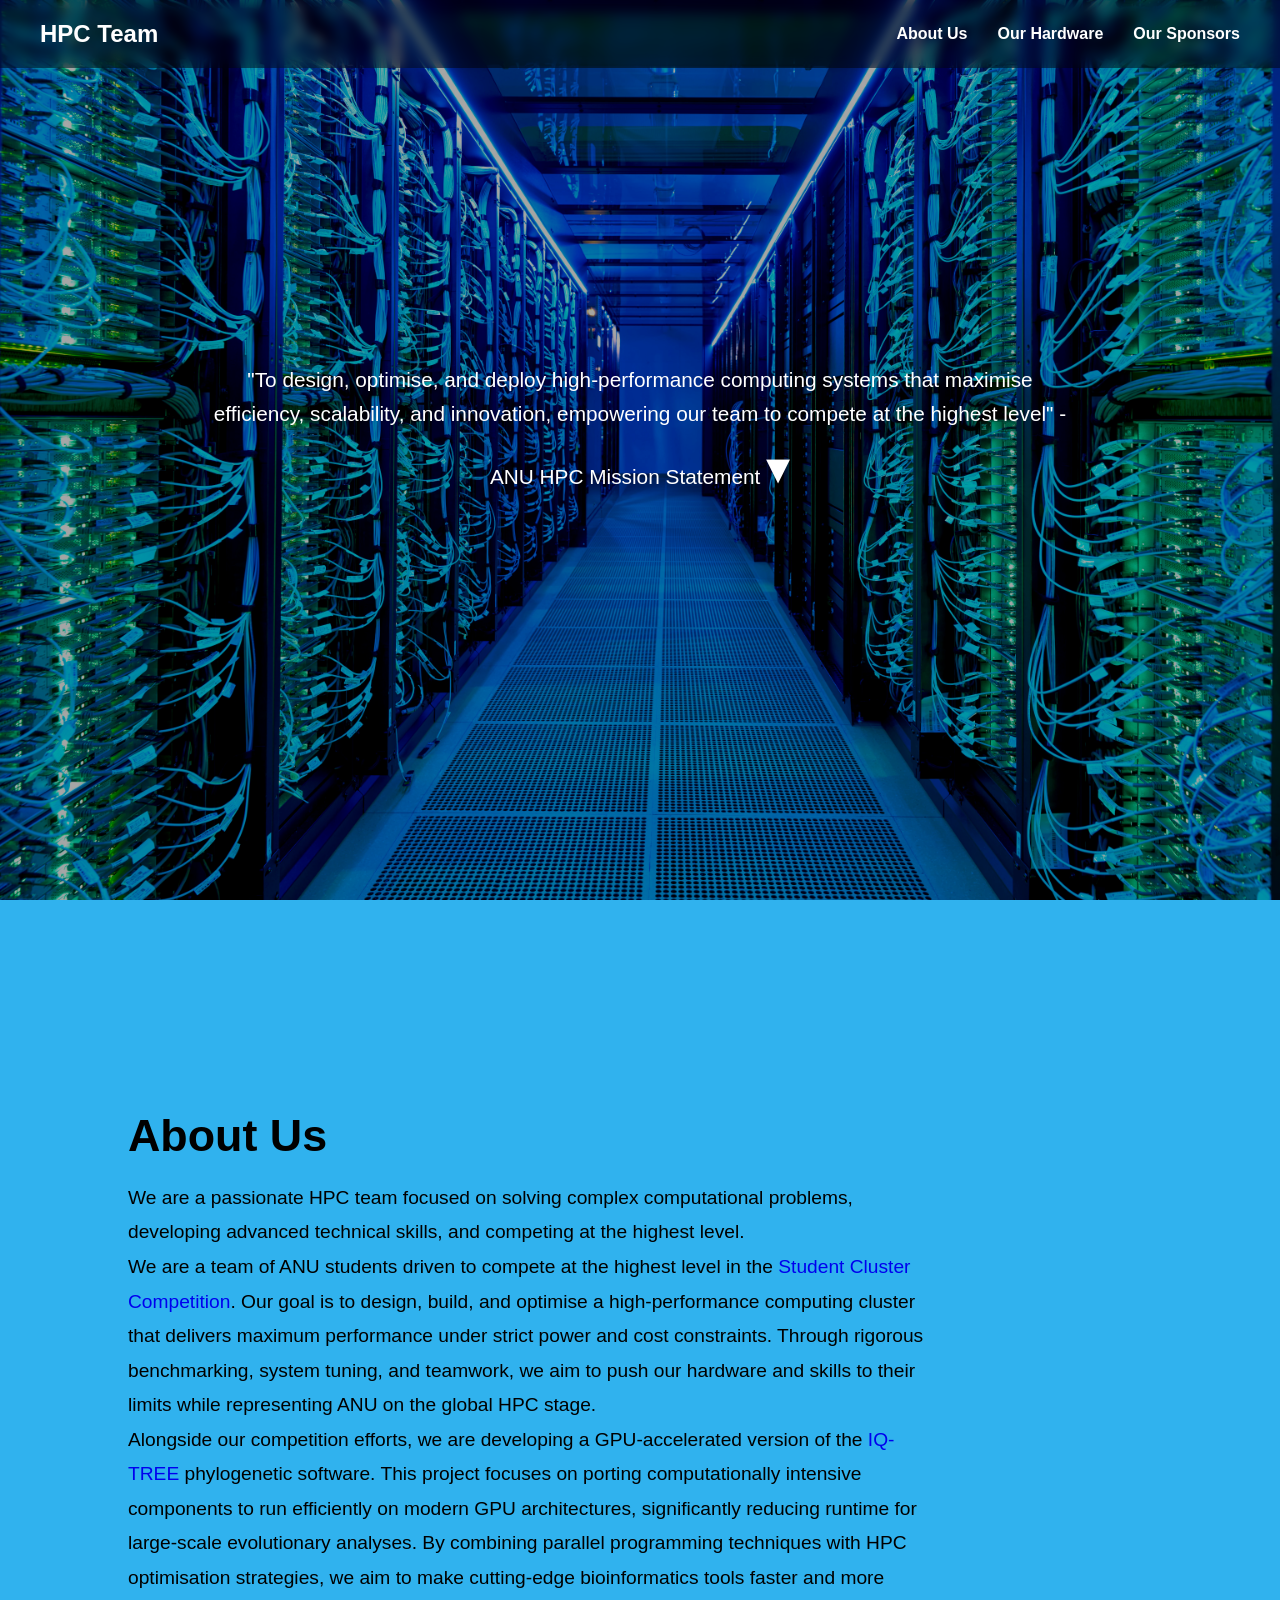
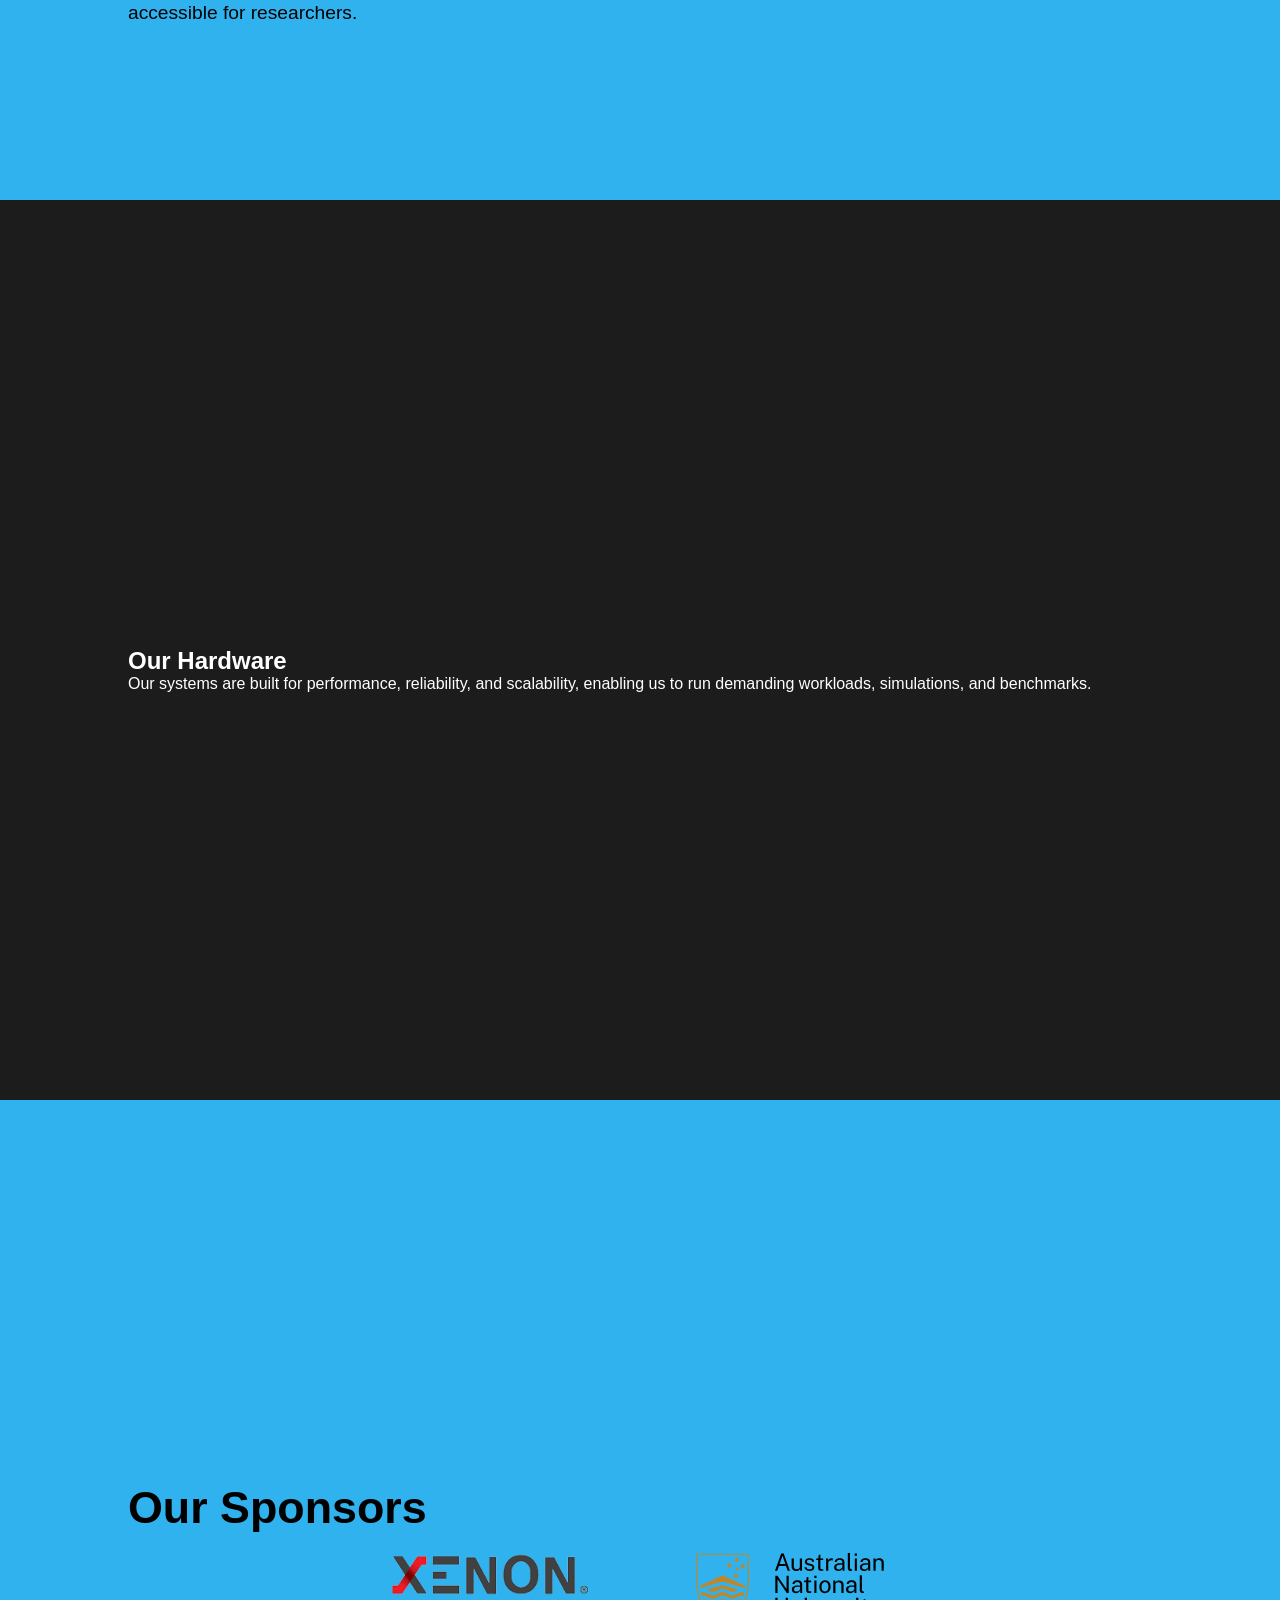
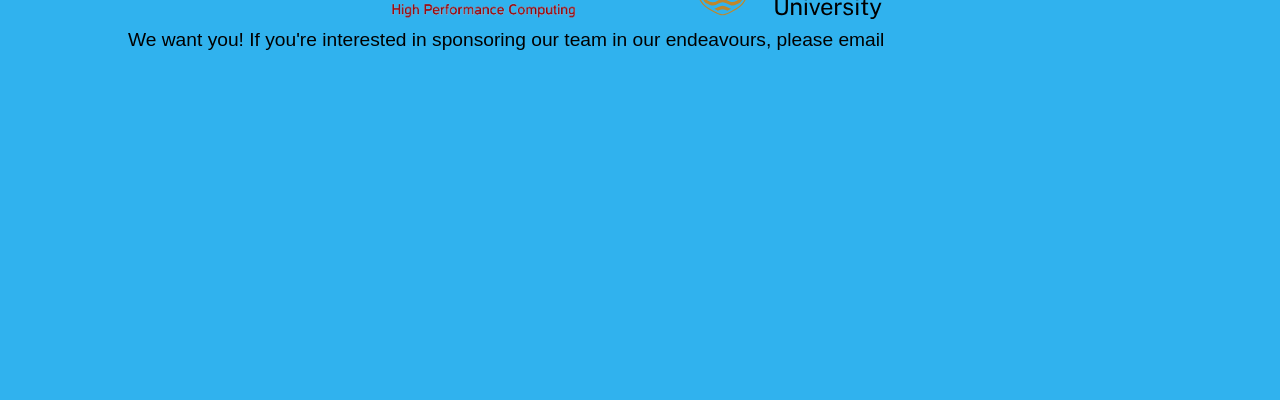
==== commit dfbcc5b7: "Revert "Draft Website"" ====
--- a/index.html
+++ b/index.html
@@ -1,183 +1,77 @@
-<!DOCTYPE html>
-<html lang="en">
-<head>
-    <meta charset="UTF-8">
-    <meta name="viewport" content="width=device-width, initial-scale=1.0">
-    <title>HPC Team</title>
-    <link rel="stylesheet" href="style.css">
-</head>
-<body class="home-page">
-
-    <header class="navbar">
-        <div class="logo"><a href="index.html">HPC Team</a></div>
-        <nav>
-            <ul class="nav-links">
-                <li><a href="index.html">Home</a></li>
-                <li><a href="hardware.html">Our Hardware</a></li>
-                <li><a href="sponsors.html">Our Sponsors</a></li>
-                <li><a href="team.html">The Team</a></li>
-                <li class="dropdown">
-                    <a href="#">Past Years</a>
-                    <ul class="dropdown-menu">
-                        <li>
-                            <a href="https://anuhpc2025.github.io/Main-Website/index.html" target="_blank">
-                                2025
-                            </a>
-                        </li>
-                    </ul>
-                </li>
-            </ul>
-        </nav>
-    </header>
-
-    <section class="hero">
-        <div class="overlay"></div>
-        <div class="hero-content">
-            <h1 class="hero-title">ANU HPC Team</h1>
-            <p class="hero-tagline">To design, optimise, and deploy high-performance computing systems that maximise efficiency, scalability, and innovation, empowering our team to compete at the highest level.</p>
-            <p class="hero-mission-credit">ANU HPC Mission Statement</p>
-            <a href="#about" class="scroll-arrow">&#9662;</a>
-        </div>
-    </section>
-
-    <main>
-        <section id="about" class="content-section alt">
-            <div class="about-content">
-                <div class="about-text">
-                    <h2>About Us</h2>
-                    <p>
-                        We are a passionate HPC team focused on solving complex computational
-                        problems, developing advanced technical skills, and competing at the
-                        highest level.
-                    </p>
-                    <p>We are a team of ANU students driven to compete at the highest level 
-                        in the <a href="https://www.studentclustercompetition.com/">Student Cluster Competition</a>. Our goal is to design, build, 
-                        and optimise a high-performance computing cluster that delivers maximum 
-                        performance under strict power and cost constraints. Through rigorous 
-                        benchmarking, system tuning, and teamwork, we aim to push our hardware 
-                        and skills to their limits while representing ANU on the global HPC stage.
-                    </p>
-                    <p>
-                        Alongside our competition efforts, we are developing a GPU-accelerated 
-                        version of the <a href="https://iqtree.org/">IQ-TREE</a> phylogenetic software. This project focuses on 
-                        porting computationally intensive components to run efficiently on 
-                        modern GPU architectures, significantly reducing runtime for large-scale 
-                        evolutionary analyses. By combining parallel programming techniques with 
-                        HPC optimisation strategies, we aim to make cutting-edge bioinformatics 
-                        tools faster and more accessible for researchers.
-                    </p>
-                </div>
-                <div class="about-image">
-                    <img src="images/Duck.png" alt="Duck" style="width: 300px; height: auto;">
-                </div>
-            </div>
-        </section>
-
-        <section id="hardware" class="content-section">
-            <h2>Our Hardware</h2>
-            <p>
-                Our systems are engineered to balance performance, power efficiency, and scalability,
-                enabling us to tackle demanding HPC workloads and competition benchmarks.
-            </p>
-
-            <div class="hardware-grid">
-
-                <!-- XENON -->
-                <div class="hardware-card">
-                    <h3>XENON GPU Cluster</h3>
-                    <div class="hardware-spec">8× NVIDIA A100 GPUs</div>
-
-                    <ul>
-                        <li>High-end GPU acceleration for AI & HPC workloads</li>
-                        <li>Optimised for CUDA, OpenMP, and hybrid MPI+GPU workloads</li>
-                        <li>Used for IQ-TREE GPU port and parallel compute tasks</li>
-                        <li>High memory bandwidth for large-scale simulations</li>
-                    </ul>
-
-                    <p class="hardware-footer">
-                        Primary system for GPU optimisation and compute-intensive applications.
-                    </p>
-                </div>
-
-                <!-- RAIJIN -->
-                <div class="hardware-card">
-                    <h3>Raijin Test Cluster</h3>
-                    <div class="hardware-spec">12× CPU Compute Nodes</div>
-
-                    <ul>
-                        <li>Multi-node distributed system for MPI benchmarking</li>
-                        <li>Used for HPL tuning and SCC workload simulation</li>
-                        <li>Supports hybrid MPI + OpenMP configurations</li>
-                        <li>Ideal for scaling tests and network performance analysis</li>
-                    </ul>
-
-                    <p class="hardware-footer">
-                        Core platform for cluster design, optimisation, and experimentation.
-                    </p>
-                </div>
-
-                <!-- GADI -->
-                <div class="hardware-card">
-                    <h3>NCI Gadi Supercomputer</h3>
-                    <div class="hardware-spec">National HPC Facility</div>
-
-                    <ul>
-                        <li>Access to thousands of CPU cores and GPU nodes</li>
-                        <li>Used for large-scale simulations and validation runs</li>
-                        <li>SLURM-based workload scheduling environment</li>
-                        <li>Supports production-level HPC workflows</li>
-                    </ul>
-
-                    <p class="hardware-footer">
-                        Enables testing at scale beyond local hardware limitations.
-                    </p>
-                </div>
-
-            </div>
-        </section>
-        <section id="sponsors" class="content-section alt">
-    <h2>Our Sponsors</h2>
-    <p>
-        We are proud to be supported by academic and industry partners who help us
-        develop, build, and optimise high-performance computing systems.
-    </p>
-
-    <div class="sponsors-preview">
-
-        <!-- ANU -->
-        <div class="sponsor-mini">
-    <a href="https://www.anu.edu.au/" target="_blank">
-        <img src="images/logo-ANU-black.svg" alt="ANU">
-    </a>
-    <p class="sponsor-name">ANU</p>
-    <p class="sponsor-desc">
-        Leading research university supporting our team’s academic and technical development.
-    </p>
-</div>
-        <!-- XENON -->
-        <div class="sponsor-mini">
-    <a href="https://xenon.com.au/" target="_blank">
-        <img src="images/xenon.png" alt="XENON">
-    </a>
-    <p class="sponsor-name">XENON</p>
-    <p class="sponsor-desc">
-        Provides HPC hardware, GPU systems, and industry expertise for our workloads.
-    </p>
-</div>
-    </div>
-
-    <!-- CTA -->
-    <div class="sponsor-cta-mini">
-        <h3>We’re Looking for Sponsors</h3>
-        <p>
-            Partner with us to support student innovation in high-performance computing
-            and gain visibility in cutting-edge engineering projects.
-        </p>
-
-        <a href="sponsors.html" class="cta-button">Sponsor Us</a>
-    </div>
-</section>
-    </main>
-
-</body>
-</html>
+<!DOCTYPE html>
+<html lang="en">
+<head>
+    <meta charset="UTF-8">
+    <meta name="viewport" content="width=device-width, initial-scale=1.0">
+    <title>HPC Team</title>
+    <link rel="stylesheet" href="style.css">
+</head>
+<body>
+
+    <header class="navbar">
+        <div class="logo">HPC Team</div>
+        <nav>
+            <ul class="nav-links">
+                <li><a href="#about">About Us</a></li>
+                <li><a href="#hardware">Our Hardware</a></li>
+                <li><a href="#sponsors">Our Sponsors</a></li>
+            </ul>
+        </nav>
+    </header>
+
+    <section class="hero">
+        <div class="overlay"></div>
+        <div class="hero-content">
+            <p>"To design, optimise, and deploy high-performance computing systems that maximise efficiency, scalability, and innovation, empowering our team to compete at the highest level" -ANU HPC Mission Statement</h1>
+            <a href="#about" class="scroll-arrow">&#9662;</a>
+        </div>
+    </section>
+
+    <main>
+        <section id="about" class="content-section alt">
+            <h2>About Us</h2>
+            <p>
+                We are a passionate HPC team focused on solving complex computational
+                problems, developing advanced technical skills, and competing at the
+                highest level.
+            </p>
+            <p>We are a team of ANU students driven to compete at the highest level 
+                in the <a href="https://www.studentclustercompetition.com/">Student Cluster Competition</a>. Our goal is to design, build, 
+                and optimise a high-performance computing cluster that delivers maximum 
+                performance under strict power and cost constraints. Through rigorous 
+                benchmarking, system tuning, and teamwork, we aim to push our hardware 
+                and skills to their limits while representing ANU on the global HPC stage.
+            </p>
+            <p>
+                Alongside our competition efforts, we are developing a GPU-accelerated 
+                version of the <a href="https://iqtree.org/">IQ-TREE</a> phylogenetic software. This project focuses on 
+                porting computationally intensive components to run efficiently on 
+                modern GPU architectures, significantly reducing runtime for large-scale 
+                evolutionary analyses. By combining parallel programming techniques with 
+                HPC optimisation strategies, we aim to make cutting-edge bioinformatics 
+                tools faster and more accessible for researchers.
+            </p>
+        </section>
+
+        <section id="hardware" class="content-section">
+            <h2>Our Hardware</h2>
+            <p>
+                Our systems are built for performance, reliability, and scalability,
+                enabling us to run demanding workloads, simulations, and benchmarks.
+            </p>
+        </section>
+
+        <section id="sponsors" class="content-section alt">
+            <h2>Our Sponsors</h2>
+            <div class="image-container">
+                <a href="https://xenon.com.au/"><img src="images/xenon.png" style="width:200px;height:66px;"></a>
+                <a href="https://www.anu.edu.au/"><img src="images/logo-ANU-black.svg" style="width: 200px;height:66px;"></a>
+            </div>
+            <p>
+                We want you! If you're interested in sponsoring our team in our endeavours, please email 
+            </p>
+        </section>
+    </main>
+
+</body>
+</html>
--- a/style.css
+++ b/style.css
@@ -1,1524 +1,175 @@
-* {
-    margin: 0;
-    padding: 0;
-    box-sizing: border-box;
-}
-
-html {
-    scroll-behavior: smooth;
-}
-
-body {
-    font-family: Arial, Helvetica, sans-serif;
-    color: white;
-    background-color: #0b0b0b;
-}
-
-.home-page {
-    background: #070b12;
-}
-
-a {
-    text-decoration: none;
-}
-
-/* Navbar */
-.navbar {
-    position: fixed;
-    top: 0;
-    width: 100%;
-    z-index: 1000;
-    display: flex;
-    justify-content: space-between;
-    align-items: center;
-    padding: 20px 40px;
-    background: rgba(0, 0, 0, 0.45);
-    backdrop-filter: blur(6px);
-}
-
-.home-page .navbar {
-    background: rgba(7, 11, 18, 0.7);
-    border-bottom: 1px solid rgba(127, 220, 255, 0.16);
-}
-
-.logo {
-    font-size: 1.5rem;
-    font-weight: bold;
-    color: white;
-}
-
-.nav-links {
-    list-style: none;
-    display: flex;
-    gap: 30px;
-}
-
-.nav-links a {
-    color: white;
-    font-weight: bold;
-    transition: color 0.3s ease;
-}
-
-.nav-links a:hover {
-    color: #7fdcff;
-}
-
-/* Hero section */
-.hero {
-    position: relative;
-    height: 100vh;
-    background: url("images/HPC Image.jpg") center center / cover no-repeat;
-    display: flex;
-    align-items: center;
-    justify-content: center;
-    text-align: center;
-}
-
-.home-page .hero {
-    min-height: 100vh;
-    height: auto;
-    padding: 120px 6% 70px;
-}
-
-.image-container {
-    display: flex;
-    justify-content: center;
-    gap: 100px;
-}
-
-.overlay {
-    position: absolute;
-    inset: 0;
-    background: rgba(0, 0, 0, 0.35);
-}
-
-.home-page .overlay {
-    background: linear-gradient(145deg, rgba(2, 7, 15, 0.85), rgba(5, 35, 58, 0.55));
-}
-
-.hero-content {
-    position: relative;
-    z-index: 2;
-    max-width: 900px;
-    padding: 20px;
-}
-
-.home-page .hero-content {
-    max-width: 980px;
-    padding: 42px 40px;
-    border-radius: 18px;
-    background: rgba(7, 14, 24, 0.62);
-    border: 1px solid rgba(127, 220, 255, 0.24);
-    box-shadow: 0 16px 34px rgba(0, 0, 0, 0.32);
-}
-
-.hero-content h1 {
-    font-size: 4rem;
-    margin-bottom: 20px;
-    text-transform: uppercase;
-    letter-spacing: 2px;
-}
-
-.home-page .hero-title {
-    font-size: 4rem;
-    letter-spacing: 0.05em;
-    margin-bottom: 14px;
-}
-
-.hero-content p {
-    font-size: 1.3rem;
-    line-height: 1.6;
-    margin-bottom: 30px;
-}
-
-.home-page .hero-tagline {
-    max-width: 780px;
-    margin: 0 auto 14px;
-    font-size: 1.18rem;
-    line-height: 1.75;
-    color: #e7eef7;
-}
-
-.home-page .hero-mission-credit {
-    font-size: 0.95rem;
-    letter-spacing: 0.08em;
-    text-transform: uppercase;
-    color: #9ec4d8;
-    margin-bottom: 26px;
-}
-
-.scroll-arrow {
-    display: inline-block;
-    font-size: 3rem;
-    color: white;
-    animation: bounce 1.5s infinite;
-}
-
-@keyframes bounce {
-    0%, 20%, 50%, 80%, 100% {
-        transform: translateY(0);
-    }
-    40% {
-        transform: translateY(10px);
-    }
-    60% {
-        transform: translateY(5px);
-    }
-}
-
-/* Content sections */
-.content-section {
-    min-height: 100vh;
-    padding: 120px 10% 80px;
-    background: #333333;
-    color: white;
-    display: flex;
-    flex-direction: column;
-    justify-content: center;
-}
-
-.home-page .content-section {
-    min-height: auto;
-    padding: 100px 10% 90px;
-}
-
-.content-section.alt {
-    background: #000000;
-}
-
-.home-page #about.content-section.alt {
-    background: linear-gradient(180deg, #070b12 0%, #0f1d2e 100%);
-}
-
-.home-page #hardware.content-section {
-    background: linear-gradient(180deg, #111a26 0%, #17263a 100%);
-}
-
-.home-page #sponsors.content-section.alt {
-    background: linear-gradient(180deg, #0a1019 0%, #121e2d 100%);
-}
-
-.content-section h2 {
-    font-size: 2.8rem;
-    margin-bottom: 20px;
-    color: white;
-    text-align: center;
-}
-
-.content-section p {
-    font-size: 1.15rem;
-    max-width: 900px;
-    line-height: 1.8;
-    color: white;
-    margin: 0 auto 20px;
-    text-align: center;
-}
-
-/* About section */
-.about-content {
-    display: flex;
-    align-items: center;
-    justify-content: space-between;
-    gap: 50px;
-    flex-wrap: wrap;
-}
-
-.home-page .about-content {
-    padding: 34px;
-    border-radius: 18px;
-    border: 1px solid rgba(127, 220, 255, 0.2);
-    background: rgba(11, 20, 33, 0.7);
-    box-shadow: 0 14px 30px rgba(0, 0, 0, 0.24);
-}
-
-.about-text {
-    flex: 1;
-    min-width: 300px;
-}
-
-.about-text h2,
-.about-text p {
-    text-align: left;
-    margin-left: 0;
-    margin-right: 0;
-}
-
-.about-text a {
-    color: #7fdcff;
-}
-
-.about-text a:hover {
-    color: #a8ebff;
-}
-
-.about-image {
-    flex: 0 0 auto;
-    text-align: center;
-}
-
-.about-image img {
-    width: 300px;
-    height: auto;
-    border-radius: 12px;
-}
-
-.home-page .about-image img {
-    border: 1px solid rgba(127, 220, 255, 0.3);
-    box-shadow: 0 10px 20px rgba(0, 0, 0, 0.35);
-}
-
-/* Hardware cards */
-.hardware-grid {
-    display: grid;
-    grid-template-columns: repeat(3, 1fr);
-    gap: 25px;
-    margin-top: 40px;
-}
-
-.hardware-card {
-    background: #1a1a1a;
-    border: 1px solid rgba(127, 220, 255, 0.35);
-    border-radius: 14px;
-    padding: 24px 20px;
-    text-align: center;
-    box-shadow: 0 6px 18px rgba(0, 0, 0, 0.35);
-    transition: transform 0.25s ease, box-shadow 0.25s ease, border-color 0.25s ease;
-}
-
-.home-page .hardware-card {
-    background: linear-gradient(180deg, #172534 0%, #121c29 100%);
-}
-
-.hardware-card:hover {
-    transform: translateY(-6px);
-    box-shadow: 0 10px 24px rgba(0, 0, 0, 0.45);
-    border-color: #7fdcff;
-}
-
-.hardware-card h3 {
-    font-size: 1.35rem;
-    margin-bottom: 12px;
-    color: #7fdcff;
-}
-
-.hardware-card .hardware-spec {
-    font-size: 1rem;
-    font-weight: bold;
-    color: white;
-    margin-bottom: 12px;
-}
-
-.hardware-card p {
-    font-size: 0.98rem;
-    line-height: 1.6;
-    margin: 0;
-    text-align: center;
-}
-
-/* Old cluster box styles kept in case you still use them elsewhere */
-.cluster-container {
-    display: flex;
-    flex-wrap: wrap;
-    gap: 20px;
-    justify-content: center;
-}
-
-.cluster-box {
-    border: 2px solid #7fdcff;
-    padding: 20px;
-    background-color: #1a1a1a;
-    border-radius: 10px;
-    max-width: 500px;
-    box-shadow: 0 4px 8px rgba(0, 0, 0, 0.5);
-}
-
-.cluster-box h3 {
-    color: #7fdcff;
-    margin-bottom: 10px;
-}
-
-.cluster-box h4 {
-    margin-top: 15px;
-    margin-bottom: 10px;
-    color: #ffffff;
-}
-
-.cluster-box ul {
-    margin-left: 20px;
-}
-
-.cluster-box li {
-    margin-bottom: 5px;
-}
-
-/* Responsive */
-@media (max-width: 900px) {
-    .hardware-grid {
-        grid-template-columns: 1fr;
-    }
-}
-
-@media (max-width: 768px) {
-    .navbar {
-        flex-direction: column;
-        gap: 15px;
-        padding: 15px 20px;
-    }
-
-    .nav-links {
-        gap: 15px;
-        flex-wrap: wrap;
-        justify-content: center;
-    }
-
-    .hero-content h1 {
-        font-size: 2.5rem;
-    }
-
-    .hero-content p {
-        font-size: 1rem;
-    }
-
-    .content-section h2 {
-        font-size: 2rem;
-    }
-
-    .about-content {
-        flex-direction: column;
-        gap: 20px;
-    }
-
-    .about-text h2,
-    .about-text p {
-        text-align: center;
-    }
-
-    .about-image img {
-        width: 250px;
-    }
-
-    .home-page .hero {
-        padding: 120px 5% 65px;
-    }
-
-    .home-page .hero-content {
-        padding: 30px 22px;
-    }
-
-    .home-page .hero-title {
-        font-size: 2.4rem;
-    }
-
-    .home-page .hero-tagline {
-        font-size: 1rem;
-    }
-
-    .home-page .content-section {
-        padding: 80px 7% 72px;
-    }
-
-    .home-page .about-content {
-        padding: 22px;
-    }
-}
-
-.hardware-card ul {
-    list-style: none;
-    padding: 0;
-    margin: 15px 0;
-    text-align: left;
-}
-
-.hardware-card ul li {
-    font-size: 0.95rem;
-    margin-bottom: 8px;
-    padding-left: 18px;
-    position: relative;
-}
-
-.hardware-card ul li::before {
-    content: "•";
-    color: #7fdcff;
-    position: absolute;
-    left: 0;
-}
-
-.hardware-footer {
-    margin-top: 15px;
-    font-size: 0.9rem;
-    color: #aaa;
-}
-
-/* Hardware page */
-.hardware-page {
-    background: #0b0b0b;
-}
-
-.hardware-hero {
-    position: relative;
-    min-height: 55vh;
-    background: url("images/HPC Image.jpg") center center / cover no-repeat;
-    display: flex;
-    align-items: center;
-    justify-content: center;
-    text-align: center;
-    padding: 120px 10% 80px;
-}
-
-.hardware-hero-content {
-    position: relative;
-    z-index: 2;
-    max-width: 900px;
-}
-
-.hardware-hero-content h1 {
-    font-size: 3.5rem;
-    margin-bottom: 20px;
-}
-
-.hardware-hero-content p {
-    font-size: 1.2rem;
-    line-height: 1.8;
-    max-width: 850px;
-    margin: 0 auto;
-}
-
-.hardware-detail-section {
-    padding: 100px 10%;
-    background: #111111;
-}
-
-.alt-section {
-    background: #1a1a1a;
-}
-
-.hardware-detail-card {
-    max-width: 1100px;
-    margin: 0 auto;
-    background: #1f1f1f;
-    border: 1px solid rgba(127, 220, 255, 0.25);
-    border-radius: 16px;
-    padding: 40px;
-    box-shadow: 0 8px 24px rgba(0, 0, 0, 0.35);
-}
-
-.hardware-detail-text h2 {
-    font-size: 2.4rem;
-    margin-bottom: 10px;
-    color: #7fdcff;
-}
-
-.hardware-subtitle {
-    font-size: 1.1rem;
-    font-weight: bold;
-    margin-bottom: 24px;
-    color: #ffffff;
-}
-
-.hardware-detail-text h3 {
-    font-size: 1.3rem;
-    margin-top: 28px;
-    margin-bottom: 12px;
-    color: #7fdcff;
-}
-
-.hardware-detail-text p {
-    font-size: 1.05rem;
-    line-height: 1.8;
-    margin-bottom: 16px;
-    color: #f2f2f2;
-}
-
-.hardware-detail-text ul {
-    margin-left: 20px;
-    margin-bottom: 10px;
-}
-
-.hardware-detail-text li {
-    margin-bottom: 10px;
-    line-height: 1.7;
-    color: #f2f2f2;
-}
-
-.hardware-view {
-    background: linear-gradient(180deg, #070c13 0%, #0f1a28 100%);
-}
-
-.hardware-view .navbar {
-    background: rgba(6, 12, 20, 0.75);
-    border-bottom: 1px solid rgba(127, 220, 255, 0.16);
-}
-
-.hardware-view .hardware-hero {
-    min-height: 62vh;
-    padding: 140px 8% 96px;
-}
-
-.hardware-view .hardware-hero .overlay {
-    background: linear-gradient(150deg, rgba(6, 13, 22, 0.86), rgba(7, 40, 66, 0.5));
-}
-
-.hardware-view .hardware-hero-content {
-    max-width: 1000px;
-    padding: 36px 34px;
-    border-radius: 16px;
-    border: 1px solid rgba(127, 220, 255, 0.24);
-    background: rgba(8, 16, 28, 0.6);
-    box-shadow: 0 14px 28px rgba(0, 0, 0, 0.3);
-}
-
-.hardware-view .hardware-hero-content h1 {
-    letter-spacing: 0.04em;
-    text-transform: uppercase;
-}
-
-.hardware-view .hardware-hero-content p {
-    color: #e3edf7;
-}
-
-.hardware-view .hardware-detail-section {
-    padding: 84px 8%;
-    background: linear-gradient(180deg, #101a27 0%, #152336 100%);
-}
-
-.hardware-view .hardware-detail-section.alt-section {
-    background: linear-gradient(180deg, #0d1723 0%, #111c2a 100%);
-}
-
-.hardware-view .hardware-detail-card {
-    max-width: 980px;
-    border-radius: 18px;
-    border: 1px solid rgba(127, 220, 255, 0.2);
-    background: linear-gradient(180deg, #162435 0%, #111b2a 100%);
-    box-shadow: 0 16px 30px rgba(0, 0, 0, 0.28);
-    transition: transform 0.25s ease, box-shadow 0.25s ease, border-color 0.25s ease;
-}
-
-.hardware-view .hardware-detail-card:hover {
-    transform: translateY(-3px);
-    border-color: rgba(127, 220, 255, 0.45);
-    box-shadow: 0 20px 36px rgba(0, 0, 0, 0.32);
-}
-
-.hardware-view .hardware-detail-text h2 {
-    font-size: 2.15rem;
-    margin-bottom: 8px;
-}
-
-.hardware-view .hardware-subtitle {
-    text-transform: uppercase;
-    letter-spacing: 0.06em;
-    color: #a8c9dc;
-}
-
-.hardware-view .hardware-detail-text h3 {
-    text-transform: uppercase;
-    letter-spacing: 0.04em;
-    font-size: 1.08rem;
-}
-
-.hardware-view .hardware-detail-text p {
-    color: #d9e7f5;
-}
-
-.hardware-view .hardware-detail-text ul {
-    list-style: none;
-    margin-left: 0;
-    padding-left: 0;
-}
-
-.hardware-view .hardware-detail-text li {
-    position: relative;
-    padding-left: 18px;
-}
-
-.hardware-view .hardware-detail-text li::before {
-    content: "•";
-    color: #7fdcff;
-    position: absolute;
-    left: 0;
-}
-
-.logo a {
-    color: white;
-    text-decoration: none;
-}
-
-@media (max-width: 768px) {
-    .hardware-hero-content h1 {
-        font-size: 2.4rem;
-    }
-
-    .hardware-hero-content p {
-        font-size: 1rem;
-    }
-
-    .hardware-detail-card {
-        padding: 25px;
-    }
-
-    .hardware-detail-text h2 {
-        font-size: 1.9rem;
-    }
-
-    .hardware-view .hardware-hero {
-        padding: 120px 6% 72px;
-    }
-
-    .hardware-view .hardware-hero-content {
-        padding: 26px 20px;
-    }
-
-    .hardware-view .hardware-detail-section {
-        padding: 64px 6%;
-    }
-
-    .hardware-view .hardware-detail-card {
-        padding: 28px 22px;
-    }
-}
-
-/* Sponsors page */
-.sponsors-page {
-    background: #0b0b0b;
-}
-
-.sponsors-hero {
-    position: relative;
-    min-height: 50vh;
-    background: url("images/HPC Image.jpg") center center / cover no-repeat;
-    display: flex;
-    align-items: center;
-    justify-content: center;
-    text-align: center;
-    padding: 120px 10% 80px;
-}
-
-.sponsors-hero-content {
-    position: relative;
-    z-index: 2;
-    max-width: 900px;
-}
-
-.sponsors-hero-content h1 {
-    font-size: 3.5rem;
-    margin-bottom: 20px;
-}
-
-.sponsors-hero-content p {
-    font-size: 1.2rem;
-    line-height: 1.8;
-    max-width: 850px;
-    margin: 0 auto;
-}
-
-.sponsor-section {
-    padding: 100px 10%;
-    background: #111111;
-}
-
-.sponsor-card {
-    max-width: 1200px;
-    margin: 0 auto;
-    display: flex;
-    align-items: center;
-    gap: 50px;
-    background: #1a1a1a;
-    border: 1px solid rgba(127, 220, 255, 0.25);
-    border-radius: 18px;
-    padding: 40px;
-    box-shadow: 0 8px 24px rgba(0, 0, 0, 0.35);
-    flex-wrap: wrap;
-}
-
-.sponsor-image {
-    flex: 0 0 250px;
-    display: flex;
-    justify-content: center;
-    align-items: center;
-}
-
-.sponsor-image img {
-    max-width: 220px;
-    max-height: 140px;
-    width: 100%;
-    height: auto;
-    object-fit: contain;
-    background: white;
-    padding: 15px;
-    border-radius: 12px;
-}
-
-.sponsor-text {
-    flex: 1;
-    min-width: 280px;
-}
-
-.sponsor-text h2 {
-    font-size: 2.2rem;
-    margin-bottom: 10px;
-    color: #7fdcff;
-}
-
-.sponsor-subtitle {
-    font-size: 1.05rem;
-    font-weight: bold;
-    margin-bottom: 20px;
-    color: #ffffff;
-}
-
-.sponsor-text h3 {
-    font-size: 1.2rem;
-    margin-top: 24px;
-    margin-bottom: 10px;
-    color: #7fdcff;
-}
-
-.sponsor-text p {
-    font-size: 1.05rem;
-    line-height: 1.8;
-    margin-bottom: 14px;
-    color: #f2f2f2;
-}
-
-.sponsor-text ul {
-    margin-left: 20px;
-    margin-bottom: 20px;
-}
-
-.sponsor-text li {
-    margin-bottom: 10px;
-    line-height: 1.7;
-    color: #f2f2f2;
-}
-
-.sponsor-button {
-    display: inline-block;
-    margin-top: 10px;
-    padding: 12px 20px;
-    background: #7fdcff;
-    color: #000;
-    font-weight: bold;
-    border-radius: 10px;
-    transition: transform 0.2s ease, background 0.2s ease;
-}
-
-.sponsor-button:hover {
-    background: #a8ebff;
-    transform: translateY(-2px);
-}
-
-@media (max-width: 768px) {
-    .sponsors-hero-content h1 {
-        font-size: 2.4rem;
-    }
-
-    .sponsors-hero-content p {
-        font-size: 1rem;
-    }
-
-    .sponsor-card {
-        padding: 25px;
-        gap: 25px;
-    }
-
-    .sponsor-text h2 {
-        font-size: 1.8rem;
-    }
-
-    .sponsor-image {
-        flex: 1 1 100%;
-    }
-
-    .sponsor-image img {
-        max-width: 180px;
-    }
-}
-
-/* Sponsors grid */
-.sponsors-section {
-    padding: 100px 10%;
-    background: #111;
-    text-align: center;
-}
-
-.sponsors-section h2 {
-    font-size: 2.6rem;
-    margin-bottom: 15px;
-}
-
-.sponsors-section p {
-    max-width: 700px;
-    margin: 0 auto 40px;
-    color: #ccc;
-}
-
-/* Grid layout */
-.sponsors-grid {
-    display: grid;
-    grid-template-columns: repeat(auto-fit, minmax(220px, 1fr));
-    gap: 25px;
-}
-
-/* Card */
-.sponsor-card-small {
-    background: #1a1a1a;
-    border: 1px solid rgba(127, 220, 255, 0.25);
-    border-radius: 14px;
-    padding: 20px;
-    text-align: center;
-    transition: all 0.25s ease;
-}
-
-.sponsor-card-small:hover {
-    transform: translateY(-6px);
-    border-color: #7fdcff;
-    box-shadow: 0 10px 25px rgba(0, 0, 0, 0.4);
-}
-
-/* Logo */
-.sponsor-card-small img {
-    max-width: 120px;
-    max-height: 70px;
-    object-fit: contain;
-    margin-bottom: 15px;
-    background: white;
-    padding: 8px;
-    border-radius: 8px;
-}
-
-/* Text */
-.sponsor-card-small h3 {
-    font-size: 1.2rem;
-    margin-bottom: 5px;
-    color: #7fdcff;
-}
-
-.sponsor-type {
-    font-size: 0.85rem;
-    color: #aaa;
-    margin-bottom: 10px;
-}
-
-.sponsor-card-small p {
-    font-size: 0.9rem;
-    line-height: 1.5;
-    margin-bottom: 15px;
-}
-
-/* Button */
-.sponsor-card-small a {
-    display: inline-block;
-    padding: 8px 14px;
-    font-size: 0.85rem;
-    background: #7fdcff;
-    color: black;
-    border-radius: 8px;
-    font-weight: bold;
-    transition: 0.2s;
-}
-
-.sponsor-card-small a:hover {
-    background: #a8ebff;
-}
-
-.sponsor-extra {
-    font-size: 0.85rem;
-    color: #aaa;
-    margin-top: 8px;
-    line-height: 1.5;
-}
-
-/* Sponsor call-to-action */
-.sponsor-cta-section {
-    padding: 90px 10%;
-    background: #0f0f0f;
-}
-
-.sponsor-cta-card {
-    max-width: 1000px;
-    margin: 0 auto;
-    text-align: center;
-    background: #1a1a1a;
-    border: 1px solid rgba(127, 220, 255, 0.25);
-    border-radius: 16px;
-    padding: 40px 30px;
-    box-shadow: 0 8px 24px rgba(0, 0, 0, 0.35);
-}
-
-.sponsor-cta-card h2 {
-    font-size: 2.2rem;
-    margin-bottom: 20px;
-    color: #7fdcff;
-}
-
-.sponsor-cta-card p {
-    font-size: 1.05rem;
-    line-height: 1.8;
-    color: #f2f2f2;
-    max-width: 850px;
-    margin: 0 auto 16px;
-}
-
-.sponsor-cta-contact a {
-    color: #7fdcff;
-    font-weight: bold;
-}
-
-.sponsor-cta-contact a:hover {
-    color: #a8ebff;
-}
-
-.sponsors-view {
-    background: linear-gradient(180deg, #070c13 0%, #111f31 100%);
-}
-
-.sponsors-view .navbar {
-    background: rgba(7, 12, 20, 0.76);
-    border-bottom: 1px solid rgba(127, 220, 255, 0.16);
-}
-
-.sponsors-view .sponsors-hero {
-    min-height: 58vh;
-    padding: 138px 8% 92px;
-}
-
-.sponsors-view .sponsors-hero .overlay {
-    background: linear-gradient(145deg, rgba(6, 12, 21, 0.86), rgba(7, 40, 67, 0.5));
-}
-
-.sponsors-view .sponsors-hero-content {
-    max-width: 980px;
-    padding: 36px 34px;
-    border-radius: 16px;
-    border: 1px solid rgba(127, 220, 255, 0.24);
-    background: rgba(8, 16, 28, 0.6);
-    box-shadow: 0 14px 28px rgba(0, 0, 0, 0.3);
-}
-
-.sponsors-view .sponsors-hero-content h1 {
-    letter-spacing: 0.04em;
-    text-transform: uppercase;
-}
-
-.sponsors-view .sponsors-hero-content p {
-    color: #e2edf8;
-}
-
-.sponsors-view .sponsors-section {
-    background: linear-gradient(180deg, #101a27 0%, #152336 100%);
-    padding: 86px 8%;
-}
-
-.sponsors-view .sponsors-section h2 {
-    text-transform: uppercase;
-    letter-spacing: 0.04em;
-}
-
-.sponsors-view .sponsors-section > p {
-    color: #d1dce8;
-}
-
-.sponsors-view .sponsors-grid {
-    max-width: 1040px;
-    margin: 0 auto;
-    gap: 28px;
-}
-
-.sponsors-view .sponsor-card-small {
-    background: linear-gradient(180deg, #162435 0%, #111b2a 100%);
-    border: 1px solid rgba(127, 220, 255, 0.2);
-    border-radius: 16px;
-    box-shadow: 0 14px 28px rgba(0, 0, 0, 0.26);
-    padding: 26px 24px;
-}
-
-.sponsors-view .sponsor-card-small:hover {
-    transform: translateY(-4px);
-    border-color: rgba(127, 220, 255, 0.45);
-    box-shadow: 0 18px 32px rgba(0, 0, 0, 0.31);
-}
-
-.sponsors-view .sponsor-card-small img {
-    max-width: 150px;
-    max-height: 82px;
-    padding: 10px;
-    border-radius: 10px;
-    margin-bottom: 16px;
-}
-
-.sponsors-view .sponsor-card-small h3 {
-    font-size: 1.3rem;
-    margin-bottom: 6px;
-}
-
-.sponsors-view .sponsor-type {
-    text-transform: uppercase;
-    letter-spacing: 0.05em;
-    color: #a8c9dc;
-}
-
-.sponsors-view .sponsor-card-small p {
-    color: #d8e6f4;
-}
-
-.sponsors-view .sponsor-extra {
-    color: #b7ccdd;
-}
-
-.sponsors-view .sponsor-card-small a {
-    font-size: 0.9rem;
-    padding: 9px 16px;
-    border-radius: 9px;
-    box-shadow: 0 6px 16px rgba(127, 220, 255, 0.2);
-}
-
-.sponsors-view .sponsor-cta-section {
-    background: linear-gradient(180deg, #0d1622 0%, #0a121c 100%);
-    padding: 84px 8% 92px;
-}
-
-.sponsors-view .sponsor-cta-card {
-    max-width: 980px;
-    border: 1px solid rgba(127, 220, 255, 0.2);
-    background: linear-gradient(180deg, #152333 0%, #101b29 100%);
-    box-shadow: 0 16px 30px rgba(0, 0, 0, 0.3);
-}
-
-.sponsors-view .sponsor-cta-card h2 {
-    letter-spacing: 0.03em;
-    text-transform: uppercase;
-    font-size: 2rem;
-}
-
-.sponsors-view .sponsor-cta-card p {
-    color: #dce8f5;
-}
-
-.sponsors-view .sponsor-cta-contact a {
-    color: #9adffb;
-}
-
-@media (max-width: 768px) {
-    .sponsors-view .sponsors-hero {
-        padding: 120px 6% 72px;
-    }
-
-    .sponsors-view .sponsors-hero-content {
-        padding: 28px 22px;
-    }
-
-    .sponsors-view .sponsors-section {
-        padding: 68px 6%;
-    }
-
-    .sponsors-view .sponsors-grid {
-        gap: 20px;
-    }
-
-    .sponsors-view .sponsor-card-small {
-        padding: 22px 18px;
-    }
-
-    .sponsors-view .sponsor-cta-section {
-        padding: 68px 6% 74px;
-    }
-
-    .sponsors-view .sponsor-cta-card {
-        padding: 28px 20px;
-    }
-}
-
-/* Sponsor preview on homepage */
-.sponsors-preview {
-    display: flex;
-    justify-content: center;
-    gap: 40px;
-    margin: 30px 0;
-    flex-wrap: wrap;
-}
-
-.sponsor-mini {
-    text-align: center;
-}
-
-.sponsor-mini img {
-    max-width: 120px;
-    max-height: 70px;
-    object-fit: contain;
-    background: white;
-    padding: 8px;
-    border-radius: 8px;
-    margin-bottom: 8px;
-}
-
-.sponsor-mini p {
-    font-size: 0.9rem;
-    color: #ccc;
-}
-
-/* CTA box */
-.sponsor-cta-mini {
-    margin-top: 30px;
-    text-align: center;
-}
-
-.sponsor-cta-mini h3 {
-    color: #7fdcff;
-    margin-bottom: 10px;
-}
-
-.sponsor-cta-mini p {
-    max-width: 600px;
-    margin: 0 auto 20px;
-    font-size: 1rem;
-}
-
-/* Button */
-.cta-button {
-    display: inline-block;
-    padding: 12px 22px;
-    background: #7fdcff;
-    color: black;
-    font-weight: bold;
-    border-radius: 10px;
-    transition: 0.2s;
-}
-
-.cta-button:hover {
-    background: #a8ebff;
-    transform: translateY(-2px);
-}
-
-.sponsors-preview {
-    display: flex;
-    justify-content: center;
-    gap: 60px;
-    margin: 40px 0;
-    flex-wrap: wrap;
-}
-
-.sponsor-mini {
-    background: #1a1a1a;
-    border: 1px solid rgba(127, 220, 255, 0.25);
-    border-radius: 14px;
-    padding: 25px 30px;
-    text-align: center;
-    transition: 0.25s ease;
-    min-width: 200px;
-}
-
-.sponsor-mini:hover {
-    transform: translateY(-5px);
-    border-color: #7fdcff;
-}
-
-/* BIGGER LOGOS */
-.sponsor-mini img {
-    max-width: 180px;
-    max-height: 100px;
-    object-fit: contain;
-    background: white;
-    padding: 12px;
-    border-radius: 10px;
-    margin-bottom: 12px;
-}
-
-.sponsor-mini p {
-    font-size: 1rem;
-    color: #ccc;
-    font-weight: bold;
-}
-
-.sponsor-name {
-    font-size: 1rem;
-    font-weight: bold;
-    margin-bottom: 6px;
-    color: #7fdcff;
-}
-
-.sponsor-desc {
-    font-size: 0.85rem;
-    color: #aaa;
-    line-height: 1.4;
-    max-width: 220px;
-    margin: 0 auto;
-}
-
-/* Dropdown container */
-.dropdown {
-    position: relative;
-}
-
-/* Dropdown menu (hidden by default) */
-.dropdown-menu {
-    position: absolute;
-    top: 100%;
-    left: 0;
-    background: rgba(0, 0, 0, 0.9);
-    backdrop-filter: blur(6px);
-    list-style: none;
-    padding: 10px 0;
-    border-radius: 8px;
-    min-width: 140px;
-    display: none;
-    flex-direction: column;
-}
-
-/* Show on hover */
-.dropdown:hover .dropdown-menu {
-    display: block;
-}
-
-/* Dropdown items */
-.dropdown-menu li {
-    padding: 8px 20px;
-}
-
-.dropdown-menu a {
-    color: white;
-    font-weight: normal;
-    display: block;
-    transition: color 0.2s;
-}
-
-.dropdown-menu a:hover {
-    color: #7fdcff;
-}
-
-/* Team page */
-.team-page {
-    background: #0b0b0b;
-}
-
-/* Hero */
-.team-hero {
-    position: relative;
-    min-height: 50vh;
-    background: url("images/HPC Image.jpg") center center / cover no-repeat;
-    display: flex;
-    align-items: center;
-    justify-content: center;
-    text-align: center;
-    padding: 120px 10% 80px;
-}
-
-.team-hero-content {
-    position: relative;
-    z-index: 2;
-    max-width: 900px;
-}
-
-.team-hero-content h1 {
-    font-size: 3.2rem;
-    margin-bottom: 20px;
-}
-
-.team-hero-content p {
-    font-size: 1.2rem;
-    line-height: 1.8;
-}
-
-/* Team section */
-.team-section {
-    padding: 100px 10%;
-}
-
-/* Grid */
-.team-grid {
-    display: grid;
-    grid-template-columns: repeat(2, minmax(0, 1fr));
-    gap: 30px;
-}
-
-/* Card */
-.team-card {
-    background: #1a1a1a;
-    border: 1px solid rgba(127, 220, 255, 0.25);
-    border-radius: 16px;
-    padding: 25px;
-    text-align: center;
-    transition: 0.25s ease;
-}
-
-.team-card:hover {
-    transform: translateY(-6px);
-    border-color: #7fdcff;
-    box-shadow: 0 10px 25px rgba(0, 0, 0, 0.4);
-}
-
-/* Image */
-.team-card img {
-    width: 120px;
-    height: 120px;
-    object-fit: cover;
-    border-radius: 50%;
-    margin-bottom: 15px;
-    border: 3px solid #7fdcff;
-}
-
-/* Name */
-.team-card h3 {
-    font-size: 1.2rem;
-    margin-bottom: 6px;
-    color: #7fdcff;
-}
-
-/* Role */
-.team-role {
-    font-size: 0.85rem;
-    color: #aaa;
-    margin-bottom: 10px;
-}
-
-/* Description */
-.team-card p {
-    font-size: 0.9rem;
-    color: #ccc;
-    line-height: 1.5;
-}
-
-.team-card.advisor {
-    margin-top: 10px;
-}
-
-.team-view {
-    background: linear-gradient(180deg, #070c13 0%, #111f31 100%);
-}
-
-.team-view .navbar {
-    background: rgba(7, 12, 20, 0.76);
-    border-bottom: 1px solid rgba(127, 220, 255, 0.16);
-}
-
-.team-view .team-hero {
-    min-height: 58vh;
-    padding: 138px 8% 92px;
-}
-
-.team-view .team-hero .overlay {
-    background: linear-gradient(145deg, rgba(6, 12, 21, 0.86), rgba(7, 40, 67, 0.5));
-}
-
-.team-view .team-hero-content {
-    max-width: 980px;
-    padding: 36px 34px;
-    border-radius: 16px;
-    border: 1px solid rgba(127, 220, 255, 0.24);
-    background: rgba(8, 16, 28, 0.6);
-    box-shadow: 0 14px 28px rgba(0, 0, 0, 0.3);
-}
-
-.team-view .team-hero-content h1 {
-    letter-spacing: 0.04em;
-    text-transform: uppercase;
-}
-
-.team-view .team-hero-content p {
-    color: #e2edf8;
-}
-
-.team-view .team-section {
-    background: linear-gradient(180deg, #101a27 0%, #152336 100%);
-    padding: 86px 8%;
-}
-
-.team-view .team-grid {
-    max-width: 1040px;
-    margin: 0 auto;
-    gap: 28px;
-}
-
-.team-view .team-card {
-    background: linear-gradient(180deg, #162435 0%, #111b2a 100%);
-    border: 1px solid rgba(127, 220, 255, 0.2);
-    border-radius: 16px;
-    box-shadow: 0 14px 28px rgba(0, 0, 0, 0.26);
-    padding: 26px 24px;
-}
-
-.team-view .team-card:hover {
-    transform: translateY(-4px);
-    border-color: rgba(127, 220, 255, 0.45);
-    box-shadow: 0 18px 32px rgba(0, 0, 0, 0.31);
-}
-
-.team-view .team-card img {
-    width: 124px;
-    height: 124px;
-    border-color: rgba(127, 220, 255, 0.9);
-    box-shadow: 0 6px 18px rgba(127, 220, 255, 0.16);
-}
-
-.team-view .team-card h3 {
-    font-size: 1.26rem;
-}
-
-.team-view .team-role {
-    text-transform: uppercase;
-    letter-spacing: 0.05em;
-    color: #a8c9dc;
-}
-
-.team-view .team-card p {
-    color: #d8e6f4;
-}
-
-.team-view .team-card.advisor {
-    max-width: 1040px;
-    margin: 16px auto 0;
-    text-align: left;
-    padding: 30px;
-}
-
-.team-view .team-card.advisor img {
-    float: left;
-    margin-right: 18px;
-    margin-bottom: 10px;
-}
-
-.team-view .team-card.advisor::after {
-    content: "";
-    display: table;
-    clear: both;
-}
-
-@media (max-width: 900px) {
-    .team-view .team-grid {
-        grid-template-columns: 1fr;
-    }
-}
-
-@media (max-width: 768px) {
-    .team-view .team-hero {
-        padding: 120px 6% 72px;
-    }
-
-    .team-view .team-hero-content {
-        padding: 28px 22px;
-    }
-
-    .team-view .team-section {
-        padding: 68px 6%;
-    }
-
-    .team-view .team-grid {
-        gap: 20px;
-    }
-
-    .team-view .team-card {
-        padding: 22px 18px;
-    }
-
-    .team-view .team-card.advisor {
-        padding: 24px 18px;
-        text-align: center;
-    }
-
-    .team-view .team-card.advisor img {
-        float: none;
-        margin-right: 0;
-        margin-bottom: 12px;
-    }
-}
-
+* {
+    margin: 0;
+    padding: 0;
+    box-sizing: border-box;
+}
+
+html {
+    scroll-behavior: smooth;
+}
+
+body {
+    font-family: Arial, Helvetica, sans-serif;
+    color: white;
+    background-color: #0b0b0b;
+}
+
+a {
+    text-decoration: none;
+}
+
+/* Navbar */
+.navbar {
+    position: fixed;
+    top: 0;
+    width: 100%;
+    z-index: 1000;
+    display: flex;
+    justify-content: space-between;
+    align-items: center;
+    padding: 20px 40px;
+    background: rgba(0, 0, 0, 0.45);
+    backdrop-filter: blur(6px);
+}
+
+.logo {
+    font-size: 1.5rem;
+    font-weight: bold;
+    color: white;
+}
+
+.nav-links {
+    list-style: none;
+    display: flex;
+    gap: 30px;
+}
+
+.nav-links a {
+    text-decoration: none;
+    color: white;
+    font-weight: bold;
+    transition: color 0.3s ease;
+}
+
+.nav-links a:hover {
+    color: #7fdcff;
+}
+
+/* Hero section */
+.hero {
+    position: relative;
+    height: 100vh;
+    background: url("images/HPC\ Image.jpg") center center/cover no-repeat;
+    display: flex;
+    align-items: center;
+    justify-content: center;
+    text-align: center;
+}
+
+.image-container {
+  display: flex;
+  justify-content: center; /* Adjusts spacing: center, space-around, space-between, etc. */
+  gap: 100px; /* Adds space between images */
+}
+
+.overlay {
+    position: absolute;
+    inset: 0;
+    background: rgba(0, 0, 0, 0.35);
+}
+
+.hero-content {
+    position: relative;
+    z-index: 2;
+    max-width: 900px;
+    padding: 20px;
+}
+
+.hero-content h1 {
+    font-size: 4rem;
+    margin-bottom: 20px;
+    text-transform: uppercase;
+    letter-spacing: 2px;
+}
+
+.hero-content p {
+    font-size: 1.3rem;
+    line-height: 1.6;
+    margin-bottom: 30px;
+}
+
+.scroll-arrow {
+    display: inline-block;
+    font-size: 3rem;
+    color: white;
+    text-decoration: none;
+    animation: bounce 1.5s infinite;
+}
+
+@keyframes bounce {
+    0%, 20%, 50%, 80%, 100% {
+        transform: translateY(0);
+    }
+    40% {
+        transform: translateY(10px);
+    }
+    60% {
+        transform: translateY(5px);
+    }
+}
+
+/* Content sections */
+.content-section {
+    min-height: 100vh;
+    padding: 120px 10% 80px;
+    background: #111;
+    color: white;
+    display: flex;
+    flex-direction: column;
+    justify-content: center;
+    background: #1c1c1c;
+}
+
+.content-section.alt {
+    background: #30b2ee;
+}
+
+.content-section.alt h2 {
+    font-size: 2.8rem;
+    margin-bottom: 20px;
+    color: black;
+}
+
+.content-section.alt p {
+    font-size: 1.2rem;
+    max-width: 800px;
+    line-height: 1.8;
+    color: #000000;
+}
+
+/* Responsive */
+@media (max-width: 768px) {
+    .navbar {
+        flex-direction: column;
+        gap: 15px;
+        padding: 15px 20px;
+    }
+
+    .nav-links {
+        gap: 15px;
+        flex-wrap: wrap;
+        justify-content: center;
+    }
+
+    .hero-content h1 {
+        font-size: 2.5rem;
+    }
+
+    .hero-content p {
+        font-size: 1rem;
+    }
+
+    .content-section h2 {
+        font-size: 2rem;
+    }
+}
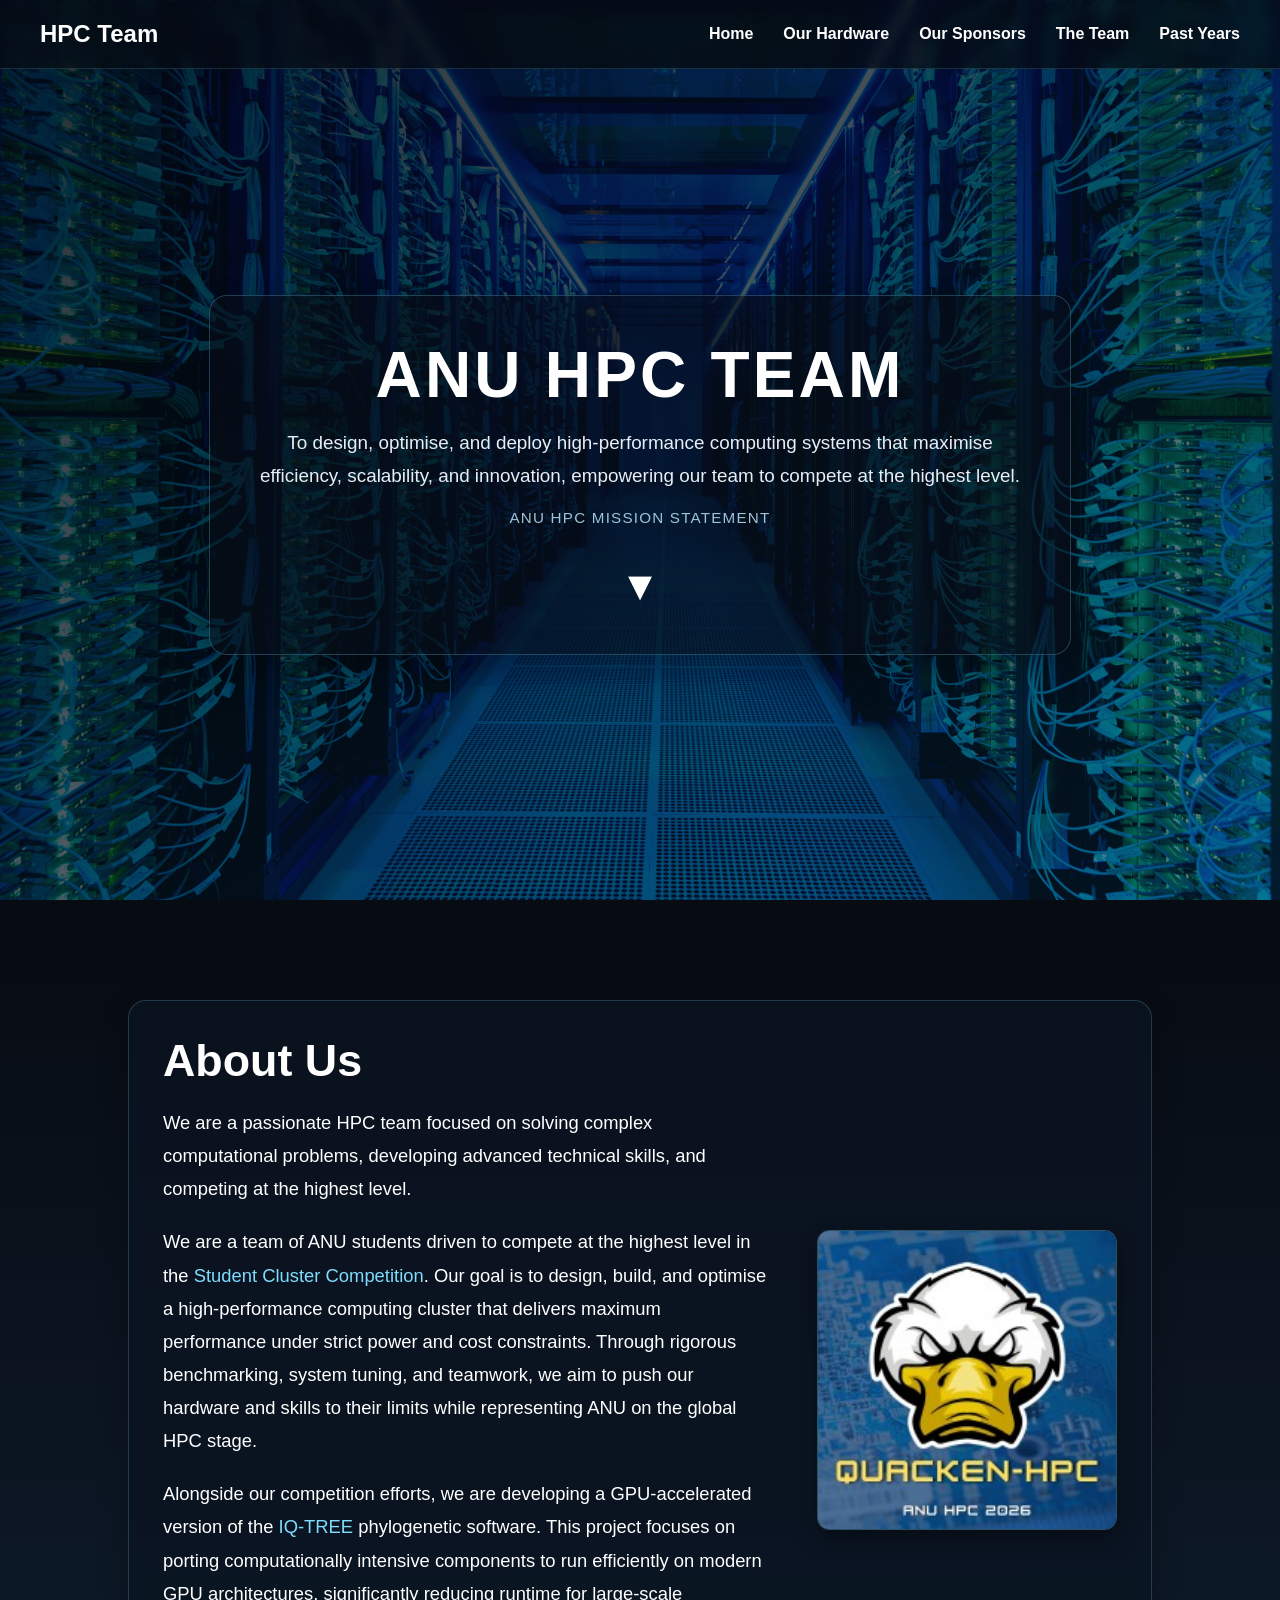
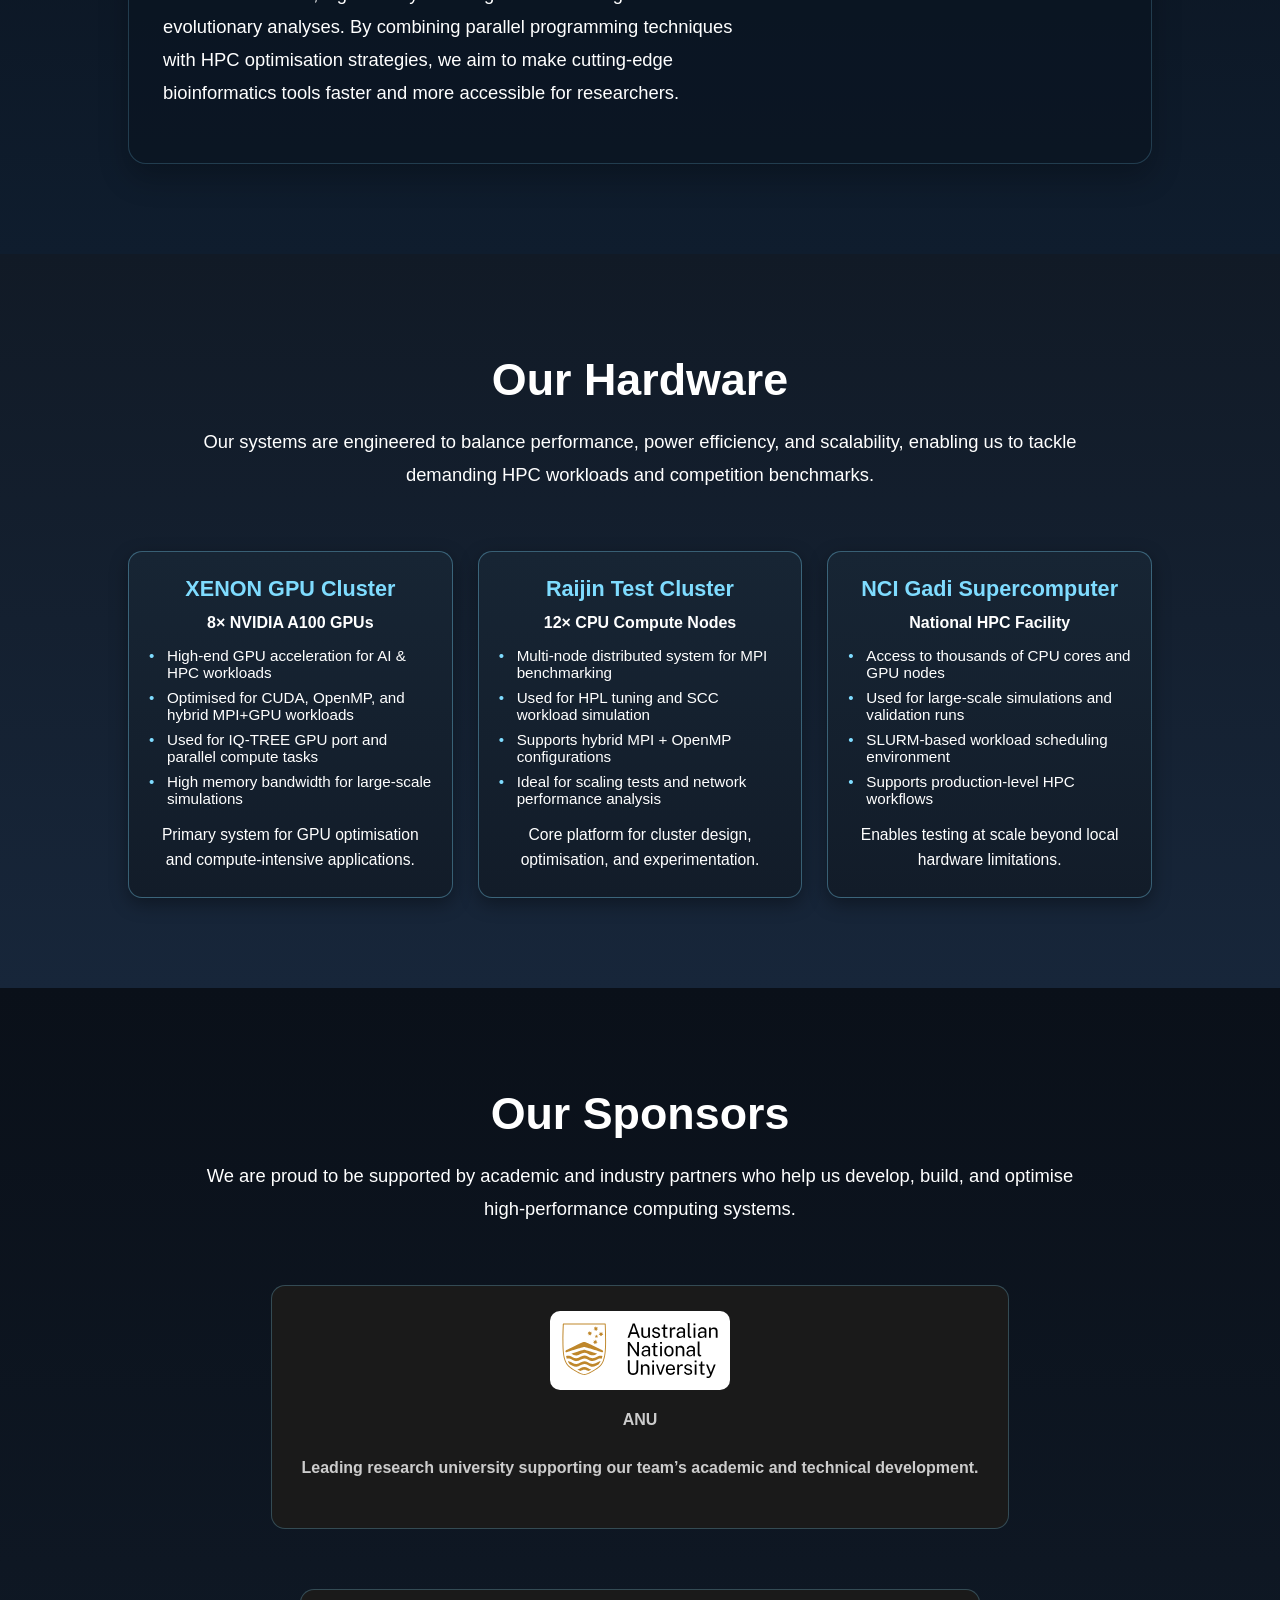
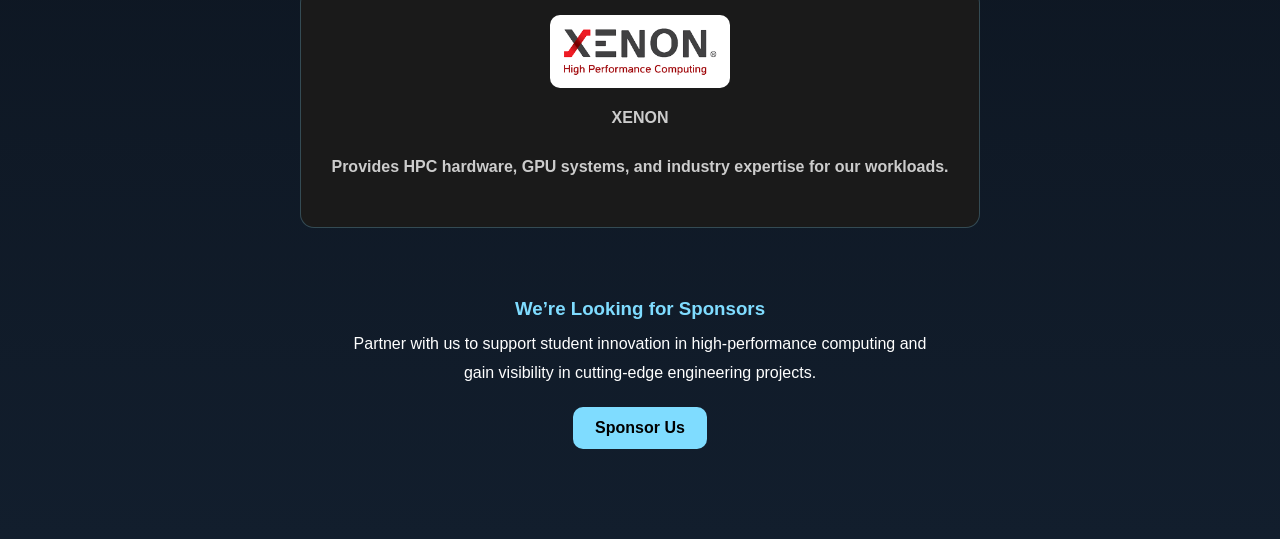
==== commit b272db6c: "Merge pull request #10 from ANUHPC/Final Merge Neb's Website Revisions to Main" ====
--- a/index.html
+++ b/index.html
@@ -1,77 +1,183 @@
-<!DOCTYPE html>
-<html lang="en">
-<head>
-    <meta charset="UTF-8">
-    <meta name="viewport" content="width=device-width, initial-scale=1.0">
-    <title>HPC Team</title>
-    <link rel="stylesheet" href="style.css">
-</head>
-<body>
-
-    <header class="navbar">
-        <div class="logo">HPC Team</div>
-        <nav>
-            <ul class="nav-links">
-                <li><a href="#about">About Us</a></li>
-                <li><a href="#hardware">Our Hardware</a></li>
-                <li><a href="#sponsors">Our Sponsors</a></li>
-            </ul>
-        </nav>
-    </header>
-
-    <section class="hero">
-        <div class="overlay"></div>
-        <div class="hero-content">
-            <p>"To design, optimise, and deploy high-performance computing systems that maximise efficiency, scalability, and innovation, empowering our team to compete at the highest level" -ANU HPC Mission Statement</h1>
-            <a href="#about" class="scroll-arrow">&#9662;</a>
-        </div>
-    </section>
-
-    <main>
-        <section id="about" class="content-section alt">
-            <h2>About Us</h2>
-            <p>
-                We are a passionate HPC team focused on solving complex computational
-                problems, developing advanced technical skills, and competing at the
-                highest level.
-            </p>
-            <p>We are a team of ANU students driven to compete at the highest level 
-                in the <a href="https://www.studentclustercompetition.com/">Student Cluster Competition</a>. Our goal is to design, build, 
-                and optimise a high-performance computing cluster that delivers maximum 
-                performance under strict power and cost constraints. Through rigorous 
-                benchmarking, system tuning, and teamwork, we aim to push our hardware 
-                and skills to their limits while representing ANU on the global HPC stage.
-            </p>
-            <p>
-                Alongside our competition efforts, we are developing a GPU-accelerated 
-                version of the <a href="https://iqtree.org/">IQ-TREE</a> phylogenetic software. This project focuses on 
-                porting computationally intensive components to run efficiently on 
-                modern GPU architectures, significantly reducing runtime for large-scale 
-                evolutionary analyses. By combining parallel programming techniques with 
-                HPC optimisation strategies, we aim to make cutting-edge bioinformatics 
-                tools faster and more accessible for researchers.
-            </p>
-        </section>
-
-        <section id="hardware" class="content-section">
-            <h2>Our Hardware</h2>
-            <p>
-                Our systems are built for performance, reliability, and scalability,
-                enabling us to run demanding workloads, simulations, and benchmarks.
-            </p>
-        </section>
-
-        <section id="sponsors" class="content-section alt">
-            <h2>Our Sponsors</h2>
-            <div class="image-container">
-                <a href="https://xenon.com.au/"><img src="images/xenon.png" style="width:200px;height:66px;"></a>
-                <a href="https://www.anu.edu.au/"><img src="images/logo-ANU-black.svg" style="width: 200px;height:66px;"></a>
-            </div>
-            <p>
-                We want you! If you're interested in sponsoring our team in our endeavours, please email 
-            </p>
-        </section>
-    </main>
-
-</body>
-</html>
+<!DOCTYPE html>
+<html lang="en">
+<head>
+    <meta charset="UTF-8">
+    <meta name="viewport" content="width=device-width, initial-scale=1.0">
+    <title>HPC Team</title>
+    <link rel="stylesheet" href="style.css">
+</head>
+<body class="home-page">
+
+    <header class="navbar">
+        <div class="logo"><a href="index.html">HPC Team</a></div>
+        <nav>
+            <ul class="nav-links">
+                <li><a href="index.html">Home</a></li>
+                <li><a href="hardware.html">Our Hardware</a></li>
+                <li><a href="sponsors.html">Our Sponsors</a></li>
+                <li><a href="team.html">The Team</a></li>
+                <li class="dropdown">
+                    <a href="#">Past Years</a>
+                    <ul class="dropdown-menu">
+                        <li>
+                            <a href="https://anuhpc2025.github.io/Main-Website/index.html" target="_blank">
+                                2025
+                            </a>
+                        </li>
+                    </ul>
+                </li>
+            </ul>
+        </nav>
+    </header>
+
+    <section class="hero">
+        <div class="overlay"></div>
+        <div class="hero-content">
+            <h1 class="hero-title">ANU HPC Team</h1>
+            <p class="hero-tagline">To design, optimise, and deploy high-performance computing systems that maximise efficiency, scalability, and innovation, empowering our team to compete at the highest level.</p>
+            <p class="hero-mission-credit">ANU HPC Mission Statement</p>
+            <a href="#about" class="scroll-arrow">&#9662;</a>
+        </div>
+    </section>
+
+    <main>
+        <section id="about" class="content-section alt">
+            <div class="about-content">
+                <div class="about-text">
+                    <h2>About Us</h2>
+                    <p>
+                        We are a passionate HPC team focused on solving complex computational
+                        problems, developing advanced technical skills, and competing at the
+                        highest level.
+                    </p>
+                    <p>We are a team of ANU students driven to compete at the highest level 
+                        in the <a href="https://www.studentclustercompetition.com/">Student Cluster Competition</a>. Our goal is to design, build, 
+                        and optimise a high-performance computing cluster that delivers maximum 
+                        performance under strict power and cost constraints. Through rigorous 
+                        benchmarking, system tuning, and teamwork, we aim to push our hardware 
+                        and skills to their limits while representing ANU on the global HPC stage.
+                    </p>
+                    <p>
+                        Alongside our competition efforts, we are developing a GPU-accelerated 
+                        version of the <a href="https://iqtree.org/">IQ-TREE</a> phylogenetic software. This project focuses on 
+                        porting computationally intensive components to run efficiently on 
+                        modern GPU architectures, significantly reducing runtime for large-scale 
+                        evolutionary analyses. By combining parallel programming techniques with 
+                        HPC optimisation strategies, we aim to make cutting-edge bioinformatics 
+                        tools faster and more accessible for researchers.
+                    </p>
+                </div>
+                <div class="about-image">
+                    <img src="images/Duck.png" alt="Duck" style="width: 300px; height: auto;">
+                </div>
+            </div>
+        </section>
+
+        <section id="hardware" class="content-section">
+            <h2>Our Hardware</h2>
+            <p>
+                Our systems are engineered to balance performance, power efficiency, and scalability,
+                enabling us to tackle demanding HPC workloads and competition benchmarks.
+            </p>
+
+            <div class="hardware-grid">
+
+                <!-- XENON -->
+                <div class="hardware-card">
+                    <h3>XENON GPU Cluster</h3>
+                    <div class="hardware-spec">8× NVIDIA A100 GPUs</div>
+
+                    <ul>
+                        <li>High-end GPU acceleration for AI & HPC workloads</li>
+                        <li>Optimised for CUDA, OpenMP, and hybrid MPI+GPU workloads</li>
+                        <li>Used for IQ-TREE GPU port and parallel compute tasks</li>
+                        <li>High memory bandwidth for large-scale simulations</li>
+                    </ul>
+
+                    <p class="hardware-footer">
+                        Primary system for GPU optimisation and compute-intensive applications.
+                    </p>
+                </div>
+
+                <!-- RAIJIN -->
+                <div class="hardware-card">
+                    <h3>Raijin Test Cluster</h3>
+                    <div class="hardware-spec">12× CPU Compute Nodes</div>
+
+                    <ul>
+                        <li>Multi-node distributed system for MPI benchmarking</li>
+                        <li>Used for HPL tuning and SCC workload simulation</li>
+                        <li>Supports hybrid MPI + OpenMP configurations</li>
+                        <li>Ideal for scaling tests and network performance analysis</li>
+                    </ul>
+
+                    <p class="hardware-footer">
+                        Core platform for cluster design, optimisation, and experimentation.
+                    </p>
+                </div>
+
+                <!-- GADI -->
+                <div class="hardware-card">
+                    <h3>NCI Gadi Supercomputer</h3>
+                    <div class="hardware-spec">National HPC Facility</div>
+
+                    <ul>
+                        <li>Access to thousands of CPU cores and GPU nodes</li>
+                        <li>Used for large-scale simulations and validation runs</li>
+                        <li>SLURM-based workload scheduling environment</li>
+                        <li>Supports production-level HPC workflows</li>
+                    </ul>
+
+                    <p class="hardware-footer">
+                        Enables testing at scale beyond local hardware limitations.
+                    </p>
+                </div>
+
+            </div>
+        </section>
+        <section id="sponsors" class="content-section alt">
+    <h2>Our Sponsors</h2>
+    <p>
+        We are proud to be supported by academic and industry partners who help us
+        develop, build, and optimise high-performance computing systems.
+    </p>
+
+    <div class="sponsors-preview">
+
+        <!-- ANU -->
+        <div class="sponsor-mini">
+    <a href="https://www.anu.edu.au/" target="_blank">
+        <img src="images/logo-ANU-black.svg" alt="ANU">
+    </a>
+    <p class="sponsor-name">ANU</p>
+    <p class="sponsor-desc">
+        Leading research university supporting our team’s academic and technical development.
+    </p>
+</div>
+        <!-- XENON -->
+        <div class="sponsor-mini">
+    <a href="https://xenon.com.au/" target="_blank">
+        <img src="images/xenon.png" alt="XENON">
+    </a>
+    <p class="sponsor-name">XENON</p>
+    <p class="sponsor-desc">
+        Provides HPC hardware, GPU systems, and industry expertise for our workloads.
+    </p>
+</div>
+    </div>
+
+    <!-- CTA -->
+    <div class="sponsor-cta-mini">
+        <h3>We’re Looking for Sponsors</h3>
+        <p>
+            Partner with us to support student innovation in high-performance computing
+            and gain visibility in cutting-edge engineering projects.
+        </p>
+
+        <a href="sponsors.html" class="cta-button">Sponsor Us</a>
+    </div>
+</section>
+    </main>
+
+</body>
+</html>
--- a/style.css
+++ b/style.css
@@ -1,175 +1,1538 @@
-* {
-    margin: 0;
-    padding: 0;
-    box-sizing: border-box;
-}
-
-html {
-    scroll-behavior: smooth;
-}
-
-body {
-    font-family: Arial, Helvetica, sans-serif;
-    color: white;
-    background-color: #0b0b0b;
-}
-
-a {
-    text-decoration: none;
-}
-
-/* Navbar */
-.navbar {
-    position: fixed;
-    top: 0;
-    width: 100%;
-    z-index: 1000;
-    display: flex;
-    justify-content: space-between;
-    align-items: center;
-    padding: 20px 40px;
-    background: rgba(0, 0, 0, 0.45);
-    backdrop-filter: blur(6px);
-}
-
-.logo {
-    font-size: 1.5rem;
-    font-weight: bold;
-    color: white;
-}
-
-.nav-links {
-    list-style: none;
-    display: flex;
-    gap: 30px;
-}
-
-.nav-links a {
-    text-decoration: none;
-    color: white;
-    font-weight: bold;
-    transition: color 0.3s ease;
-}
-
-.nav-links a:hover {
-    color: #7fdcff;
-}
-
-/* Hero section */
-.hero {
-    position: relative;
-    height: 100vh;
-    background: url("images/HPC\ Image.jpg") center center/cover no-repeat;
-    display: flex;
-    align-items: center;
-    justify-content: center;
-    text-align: center;
-}
-
-.image-container {
-  display: flex;
-  justify-content: center; /* Adjusts spacing: center, space-around, space-between, etc. */
-  gap: 100px; /* Adds space between images */
-}
-
-.overlay {
-    position: absolute;
-    inset: 0;
-    background: rgba(0, 0, 0, 0.35);
-}
-
-.hero-content {
-    position: relative;
-    z-index: 2;
-    max-width: 900px;
-    padding: 20px;
-}
-
-.hero-content h1 {
-    font-size: 4rem;
-    margin-bottom: 20px;
-    text-transform: uppercase;
-    letter-spacing: 2px;
-}
-
-.hero-content p {
-    font-size: 1.3rem;
-    line-height: 1.6;
-    margin-bottom: 30px;
-}
-
-.scroll-arrow {
-    display: inline-block;
-    font-size: 3rem;
-    color: white;
-    text-decoration: none;
-    animation: bounce 1.5s infinite;
-}
-
-@keyframes bounce {
-    0%, 20%, 50%, 80%, 100% {
-        transform: translateY(0);
-    }
-    40% {
-        transform: translateY(10px);
-    }
-    60% {
-        transform: translateY(5px);
-    }
-}
-
-/* Content sections */
-.content-section {
-    min-height: 100vh;
-    padding: 120px 10% 80px;
-    background: #111;
-    color: white;
-    display: flex;
-    flex-direction: column;
-    justify-content: center;
-    background: #1c1c1c;
-}
-
-.content-section.alt {
-    background: #30b2ee;
-}
-
-.content-section.alt h2 {
-    font-size: 2.8rem;
-    margin-bottom: 20px;
-    color: black;
-}
-
-.content-section.alt p {
-    font-size: 1.2rem;
-    max-width: 800px;
-    line-height: 1.8;
-    color: #000000;
-}
-
-/* Responsive */
-@media (max-width: 768px) {
-    .navbar {
-        flex-direction: column;
-        gap: 15px;
-        padding: 15px 20px;
-    }
-
-    .nav-links {
-        gap: 15px;
-        flex-wrap: wrap;
-        justify-content: center;
-    }
-
-    .hero-content h1 {
-        font-size: 2.5rem;
-    }
-
-    .hero-content p {
-        font-size: 1rem;
-    }
-
-    .content-section h2 {
-        font-size: 2rem;
-    }
-}+* {
+    margin: 0;
+    padding: 0;
+    box-sizing: border-box;
+}
+
+html {
+    scroll-behavior: smooth;
+}
+
+body {
+    font-family: Arial, Helvetica, sans-serif;
+    color: white;
+    background-color: #0b0b0b;
+}
+
+.home-page {
+    background: #070b12;
+}
+
+a {
+    text-decoration: none;
+}
+
+/* Navbar */
+.navbar {
+    position: fixed;
+    top: 0;
+    width: 100%;
+    z-index: 1000;
+    display: flex;
+    justify-content: space-between;
+    align-items: center;
+    padding: 20px 40px;
+    background: rgba(0, 0, 0, 0.45);
+    backdrop-filter: blur(6px);
+}
+
+.home-page .navbar {
+    background: rgba(7, 11, 18, 0.7);
+    border-bottom: 1px solid rgba(127, 220, 255, 0.16);
+}
+
+.logo {
+    font-size: 1.5rem;
+    font-weight: bold;
+    color: white;
+}
+
+.nav-links {
+    list-style: none;
+    display: flex;
+    gap: 30px;
+}
+
+.nav-links a {
+    color: white;
+    font-weight: bold;
+    transition: color 0.3s ease;
+}
+
+.nav-links a:hover {
+    color: #7fdcff;
+}
+
+/* Hero section */
+.hero {
+    position: relative;
+    height: 100vh;
+    background: url("images/HPC Image.jpg") center center / cover no-repeat;
+    display: flex;
+    align-items: center;
+    justify-content: center;
+    text-align: center;
+}
+
+.home-page .hero {
+    min-height: 100vh;
+    height: auto;
+    padding: 120px 6% 70px;
+}
+
+.image-container {
+    display: flex;
+    justify-content: center;
+    gap: 100px;
+}
+
+.overlay {
+    position: absolute;
+    inset: 0;
+    background: rgba(0, 0, 0, 0.35);
+}
+
+.home-page .overlay {
+    background: linear-gradient(145deg, rgba(2, 7, 15, 0.85), rgba(5, 35, 58, 0.55));
+}
+
+.hero-content {
+    position: relative;
+    z-index: 2;
+    max-width: 900px;
+    padding: 20px;
+}
+
+.home-page .hero-content {
+    max-width: 980px;
+    padding: 42px 40px;
+    border-radius: 18px;
+    background: rgba(7, 14, 24, 0.62);
+    border: 1px solid rgba(127, 220, 255, 0.24);
+    box-shadow: 0 16px 34px rgba(0, 0, 0, 0.32);
+}
+
+.hero-content h1 {
+    font-size: 4rem;
+    margin-bottom: 20px;
+    text-transform: uppercase;
+    letter-spacing: 2px;
+}
+
+.home-page .hero-title {
+    font-size: 4rem;
+    letter-spacing: 0.05em;
+    margin-bottom: 14px;
+}
+
+.hero-content p {
+    font-size: 1.3rem;
+    line-height: 1.6;
+    margin-bottom: 30px;
+}
+
+.home-page .hero-tagline {
+    max-width: 780px;
+    margin: 0 auto 14px;
+    font-size: 1.18rem;
+    line-height: 1.75;
+    color: #e7eef7;
+}
+
+.home-page .hero-mission-credit {
+    font-size: 0.95rem;
+    letter-spacing: 0.08em;
+    text-transform: uppercase;
+    color: #9ec4d8;
+    margin-bottom: 26px;
+}
+
+.scroll-arrow {
+    display: inline-block;
+    font-size: 3rem;
+    color: white;
+    animation: bounce 1.5s infinite;
+}
+
+@keyframes bounce {
+    0%, 20%, 50%, 80%, 100% {
+        transform: translateY(0);
+    }
+    40% {
+        transform: translateY(10px);
+    }
+    60% {
+        transform: translateY(5px);
+    }
+}
+
+/* Content sections */
+.content-section {
+    min-height: 100vh;
+    padding: 120px 10% 80px;
+    background: #333333;
+    color: white;
+    display: flex;
+    flex-direction: column;
+    justify-content: center;
+}
+
+.home-page .content-section {
+    min-height: auto;
+    padding: 100px 10% 90px;
+}
+
+.content-section.alt {
+    background: #000000;
+}
+
+.home-page #about.content-section.alt {
+    background: linear-gradient(180deg, #070b12 0%, #0f1d2e 100%);
+}
+
+.home-page #hardware.content-section {
+    background: linear-gradient(180deg, #111a26 0%, #17263a 100%);
+}
+
+.home-page #sponsors.content-section.alt {
+    background: linear-gradient(180deg, #0a1019 0%, #121e2d 100%);
+}
+
+.content-section h2 {
+    font-size: 2.8rem;
+    margin-bottom: 20px;
+    color: white;
+    text-align: center;
+}
+
+.content-section p {
+    font-size: 1.15rem;
+    max-width: 900px;
+    line-height: 1.8;
+    color: white;
+    margin: 0 auto 20px;
+    text-align: center;
+}
+
+/* About section */
+.about-content {
+    display: flex;
+    align-items: center;
+    justify-content: space-between;
+    gap: 50px;
+    flex-wrap: wrap;
+}
+
+.home-page .about-content {
+    padding: 34px;
+    border-radius: 18px;
+    border: 1px solid rgba(127, 220, 255, 0.2);
+    background: rgba(11, 20, 33, 0.7);
+    box-shadow: 0 14px 30px rgba(0, 0, 0, 0.24);
+}
+
+.about-text {
+    flex: 1;
+    min-width: 300px;
+}
+
+.about-text h2,
+.about-text p {
+    text-align: left;
+    margin-left: 0;
+    margin-right: 0;
+}
+
+.about-text a {
+    color: #7fdcff;
+}
+
+.about-text a:hover {
+    color: #a8ebff;
+}
+
+.about-image {
+    flex: 0 0 auto;
+    text-align: center;
+}
+
+.about-image img {
+    width: 300px;
+    height: auto;
+    border-radius: 12px;
+}
+
+.home-page .about-image img {
+    border: 1px solid rgba(127, 220, 255, 0.3);
+    box-shadow: 0 10px 20px rgba(0, 0, 0, 0.35);
+}
+
+/* Hardware cards */
+.hardware-grid {
+    display: grid;
+    grid-template-columns: repeat(3, 1fr);
+    gap: 25px;
+    margin-top: 40px;
+}
+
+.hardware-card {
+    background: #1a1a1a;
+    border: 1px solid rgba(127, 220, 255, 0.35);
+    border-radius: 14px;
+    padding: 24px 20px;
+    text-align: center;
+    box-shadow: 0 6px 18px rgba(0, 0, 0, 0.35);
+    transition: transform 0.25s ease, box-shadow 0.25s ease, border-color 0.25s ease;
+}
+
+.home-page .hardware-card {
+    background: linear-gradient(180deg, #172534 0%, #121c29 100%);
+}
+
+.hardware-card:hover {
+    transform: translateY(-6px);
+    box-shadow: 0 10px 24px rgba(0, 0, 0, 0.45);
+    border-color: #7fdcff;
+}
+
+.hardware-card h3 {
+    font-size: 1.35rem;
+    margin-bottom: 12px;
+    color: #7fdcff;
+}
+
+.hardware-card .hardware-spec {
+    font-size: 1rem;
+    font-weight: bold;
+    color: white;
+    margin-bottom: 12px;
+}
+
+.hardware-card p {
+    font-size: 0.98rem;
+    line-height: 1.6;
+    margin: 0;
+    text-align: center;
+}
+
+/* Old cluster box styles kept in case you still use them elsewhere */
+.cluster-container {
+    display: flex;
+    flex-wrap: wrap;
+    gap: 20px;
+    justify-content: center;
+}
+
+.cluster-box {
+    border: 2px solid #7fdcff;
+    padding: 20px;
+    background-color: #1a1a1a;
+    border-radius: 10px;
+    max-width: 500px;
+    box-shadow: 0 4px 8px rgba(0, 0, 0, 0.5);
+}
+
+.cluster-box h3 {
+    color: #7fdcff;
+    margin-bottom: 10px;
+}
+
+.cluster-box h4 {
+    margin-top: 15px;
+    margin-bottom: 10px;
+    color: #ffffff;
+}
+
+.cluster-box ul {
+    margin-left: 20px;
+}
+
+.cluster-box li {
+    margin-bottom: 5px;
+}
+
+/* Responsive */
+@media (max-width: 900px) {
+    .hardware-grid {
+        grid-template-columns: 1fr;
+    }
+}
+
+@media (max-width: 768px) {
+    .navbar {
+        flex-direction: column;
+        gap: 15px;
+        padding: 15px 20px;
+    }
+
+    .nav-links {
+        gap: 15px;
+        flex-wrap: wrap;
+        justify-content: center;
+    }
+
+    .hero-content h1 {
+        font-size: 2.5rem;
+    }
+
+    .hero-content p {
+        font-size: 1rem;
+    }
+
+    .content-section h2 {
+        font-size: 2rem;
+    }
+
+    .about-content {
+        flex-direction: column;
+        gap: 20px;
+    }
+
+    .about-text h2,
+    .about-text p {
+        text-align: center;
+    }
+
+    .about-image img {
+        width: 250px;
+    }
+
+    .home-page .hero {
+        padding: 120px 5% 65px;
+    }
+
+    .home-page .hero-content {
+        padding: 30px 22px;
+    }
+
+    .home-page .hero-title {
+        font-size: 2.4rem;
+    }
+
+    .home-page .hero-tagline {
+        font-size: 1rem;
+    }
+
+    .home-page .content-section {
+        padding: 80px 7% 72px;
+    }
+
+    .home-page .about-content {
+        padding: 22px;
+    }
+}
+
+.hardware-card ul {
+    list-style: none;
+    padding: 0;
+    margin: 15px 0;
+    text-align: left;
+}
+
+.hardware-card ul li {
+    font-size: 0.95rem;
+    margin-bottom: 8px;
+    padding-left: 18px;
+    position: relative;
+}
+
+.hardware-card ul li::before {
+    content: "•";
+    color: #7fdcff;
+    position: absolute;
+    left: 0;
+}
+
+.hardware-footer {
+    margin-top: 15px;
+    font-size: 0.9rem;
+    color: #aaa;
+}
+
+/* Hardware page */
+.hardware-page {
+    background: #0b0b0b;
+}
+
+.hardware-hero {
+    position: relative;
+    min-height: 55vh;
+    background: url("images/HPC Image.jpg") center center / cover no-repeat;
+    display: flex;
+    align-items: center;
+    justify-content: center;
+    text-align: center;
+    padding: 120px 10% 80px;
+}
+
+.hardware-hero-content {
+    position: relative;
+    z-index: 2;
+    max-width: 900px;
+}
+
+.hardware-hero-content h1 {
+    font-size: 3.5rem;
+    margin-bottom: 20px;
+}
+
+.hardware-hero-content p {
+    font-size: 1.2rem;
+    line-height: 1.8;
+    max-width: 850px;
+    margin: 0 auto;
+}
+
+.hardware-detail-section {
+    padding: 100px 10%;
+    background: #111111;
+}
+
+.alt-section {
+    background: #1a1a1a;
+}
+
+.hardware-detail-card {
+    max-width: 1100px;
+    margin: 0 auto;
+    background: #1f1f1f;
+    border: 1px solid rgba(127, 220, 255, 0.25);
+    border-radius: 16px;
+    padding: 40px;
+    box-shadow: 0 8px 24px rgba(0, 0, 0, 0.35);
+}
+
+.hardware-detail-text h2 {
+    font-size: 2.4rem;
+    margin-bottom: 10px;
+    color: #7fdcff;
+}
+
+.hardware-subtitle {
+    font-size: 1.1rem;
+    font-weight: bold;
+    margin-bottom: 24px;
+    color: #ffffff;
+}
+
+.hardware-detail-text h3 {
+    font-size: 1.3rem;
+    margin-top: 28px;
+    margin-bottom: 12px;
+    color: #7fdcff;
+}
+
+.hardware-detail-text p {
+    font-size: 1.05rem;
+    line-height: 1.8;
+    margin-bottom: 16px;
+    color: #f2f2f2;
+}
+
+.hardware-detail-text ul {
+    margin-left: 20px;
+    margin-bottom: 10px;
+}
+
+.hardware-detail-text li {
+    margin-bottom: 10px;
+    line-height: 1.7;
+    color: #f2f2f2;
+}
+
+.hardware-view {
+    background: linear-gradient(180deg, #070c13 0%, #0f1a28 100%);
+}
+
+.hardware-view .navbar {
+    background: rgba(6, 12, 20, 0.75);
+    border-bottom: 1px solid rgba(127, 220, 255, 0.16);
+}
+
+.hardware-view .hardware-hero {
+    min-height: 62vh;
+    padding: 140px 8% 96px;
+}
+
+.hardware-view .hardware-hero .overlay {
+    background: linear-gradient(150deg, rgba(6, 13, 22, 0.86), rgba(7, 40, 66, 0.5));
+}
+
+.hardware-view .hardware-hero-content {
+    max-width: 1000px;
+    padding: 36px 34px;
+    border-radius: 16px;
+    border: 1px solid rgba(127, 220, 255, 0.24);
+    background: rgba(8, 16, 28, 0.6);
+    box-shadow: 0 14px 28px rgba(0, 0, 0, 0.3);
+}
+
+.hardware-view .hardware-hero-content h1 {
+    letter-spacing: 0.04em;
+    text-transform: uppercase;
+}
+
+.hardware-view .hardware-hero-content p {
+    color: #e3edf7;
+}
+
+.hardware-view .hardware-detail-section {
+    padding: 84px 8%;
+    background: linear-gradient(180deg, #101a27 0%, #152336 100%);
+}
+
+.hardware-view .hardware-detail-section.alt-section {
+    background: linear-gradient(180deg, #0d1723 0%, #111c2a 100%);
+}
+
+.hardware-view .hardware-detail-card {
+    max-width: 980px;
+    border-radius: 18px;
+    border: 1px solid rgba(127, 220, 255, 0.2);
+    background: linear-gradient(180deg, #162435 0%, #111b2a 100%);
+    box-shadow: 0 16px 30px rgba(0, 0, 0, 0.28);
+    transition: transform 0.25s ease, box-shadow 0.25s ease, border-color 0.25s ease;
+}
+
+.hardware-view .hardware-detail-card:hover {
+    transform: translateY(-3px);
+    border-color: rgba(127, 220, 255, 0.45);
+    box-shadow: 0 20px 36px rgba(0, 0, 0, 0.32);
+}
+
+.hardware-view .hardware-detail-text h2 {
+    font-size: 2.15rem;
+    margin-bottom: 8px;
+}
+
+.hardware-view .hardware-subtitle {
+    text-transform: uppercase;
+    letter-spacing: 0.06em;
+    color: #a8c9dc;
+}
+
+.hardware-view .hardware-detail-text h3 {
+    text-transform: uppercase;
+    letter-spacing: 0.04em;
+    font-size: 1.08rem;
+}
+
+.hardware-view .hardware-detail-text p {
+    color: #d9e7f5;
+}
+
+.hardware-view .hardware-detail-text ul {
+    list-style: none;
+    margin-left: 0;
+    padding-left: 0;
+}
+
+.hardware-view .hardware-detail-text li {
+    position: relative;
+    padding-left: 18px;
+}
+
+.hardware-view .hardware-detail-text li::before {
+    content: "•";
+    color: #7fdcff;
+    position: absolute;
+    left: 0;
+}
+
+.logo a {
+    color: white;
+    text-decoration: none;
+}
+
+@media (max-width: 768px) {
+    .hardware-hero-content h1 {
+        font-size: 2.4rem;
+    }
+
+    .hardware-hero-content p {
+        font-size: 1rem;
+    }
+
+    .hardware-detail-card {
+        padding: 25px;
+    }
+
+    .hardware-detail-text h2 {
+        font-size: 1.9rem;
+    }
+
+    .hardware-view .hardware-hero {
+        padding: 120px 6% 72px;
+    }
+
+    .hardware-view .hardware-hero-content {
+        padding: 26px 20px;
+    }
+
+    .hardware-view .hardware-detail-section {
+        padding: 64px 6%;
+    }
+
+    .hardware-view .hardware-detail-card {
+        padding: 28px 22px;
+    }
+}
+
+/* Sponsors page */
+.sponsors-page {
+    background: #0b0b0b;
+}
+
+.sponsors-hero {
+    position: relative;
+    min-height: 50vh;
+    background: url("images/HPC Image.jpg") center center / cover no-repeat;
+    display: flex;
+    align-items: center;
+    justify-content: center;
+    text-align: center;
+    padding: 120px 10% 80px;
+}
+
+.sponsors-hero-content {
+    position: relative;
+    z-index: 2;
+    max-width: 900px;
+}
+
+.sponsors-hero-content h1 {
+    font-size: 3.5rem;
+    margin-bottom: 20px;
+}
+
+.sponsors-hero-content p {
+    font-size: 1.2rem;
+    line-height: 1.8;
+    max-width: 850px;
+    margin: 0 auto;
+}
+
+.sponsor-section {
+    padding: 100px 10%;
+    background: #111111;
+}
+
+.sponsor-card {
+    max-width: 1200px;
+    margin: 0 auto;
+    display: flex;
+    align-items: center;
+    gap: 50px;
+    background: #1a1a1a;
+    border: 1px solid rgba(127, 220, 255, 0.25);
+    border-radius: 18px;
+    padding: 40px;
+    box-shadow: 0 8px 24px rgba(0, 0, 0, 0.35);
+    flex-wrap: wrap;
+}
+
+.sponsor-image {
+    flex: 0 0 250px;
+    display: flex;
+    justify-content: center;
+    align-items: center;
+}
+
+.sponsor-image img {
+    max-width: 220px;
+    max-height: 140px;
+    width: 100%;
+    height: auto;
+    object-fit: contain;
+    background: white;
+    padding: 15px;
+    border-radius: 12px;
+}
+
+.sponsor-text {
+    flex: 1;
+    min-width: 280px;
+}
+
+.sponsor-text h2 {
+    font-size: 2.2rem;
+    margin-bottom: 10px;
+    color: #7fdcff;
+}
+
+.sponsor-subtitle {
+    font-size: 1.05rem;
+    font-weight: bold;
+    margin-bottom: 20px;
+    color: #ffffff;
+}
+
+.sponsor-text h3 {
+    font-size: 1.2rem;
+    margin-top: 24px;
+    margin-bottom: 10px;
+    color: #7fdcff;
+}
+
+.sponsor-text p {
+    font-size: 1.05rem;
+    line-height: 1.8;
+    margin-bottom: 14px;
+    color: #f2f2f2;
+}
+
+.sponsor-text ul {
+    margin-left: 20px;
+    margin-bottom: 20px;
+}
+
+.sponsor-text li {
+    margin-bottom: 10px;
+    line-height: 1.7;
+    color: #f2f2f2;
+}
+
+.sponsor-button {
+    display: inline-block;
+    margin-top: 10px;
+    padding: 12px 20px;
+    background: #7fdcff;
+    color: #000;
+    font-weight: bold;
+    border-radius: 10px;
+    transition: transform 0.2s ease, background 0.2s ease;
+}
+
+.sponsor-button:hover {
+    background: #a8ebff;
+    transform: translateY(-2px);
+}
+
+@media (max-width: 768px) {
+    .sponsors-hero-content h1 {
+        font-size: 2.4rem;
+    }
+
+    .sponsors-hero-content p {
+        font-size: 1rem;
+    }
+
+    .sponsor-card {
+        padding: 25px;
+        gap: 25px;
+    }
+
+    .sponsor-text h2 {
+        font-size: 1.8rem;
+    }
+
+    .sponsor-image {
+        flex: 1 1 100%;
+    }
+
+    .sponsor-image img {
+        max-width: 180px;
+    }
+}
+
+/* Sponsors grid */
+.sponsors-section {
+    padding: 100px 10%;
+    background: #111;
+    text-align: center;
+}
+
+.sponsors-section h2 {
+    font-size: 2.6rem;
+    margin-bottom: 15px;
+}
+
+.sponsors-section p {
+    max-width: 700px;
+    margin: 0 auto 40px;
+    color: #ccc;
+}
+
+/* Grid layout */
+.sponsors-grid {
+    display: grid;
+    grid-template-columns: repeat(auto-fit, minmax(220px, 1fr));
+    gap: 25px;
+}
+
+/* Card */
+.sponsor-card-small {
+    background: #1a1a1a;
+    border: 1px solid rgba(127, 220, 255, 0.25);
+    border-radius: 14px;
+    padding: 20px;
+    text-align: center;
+    transition: all 0.25s ease;
+}
+
+.sponsor-card-small:hover {
+    transform: translateY(-6px);
+    border-color: #7fdcff;
+    box-shadow: 0 10px 25px rgba(0, 0, 0, 0.4);
+}
+
+/* Logo */
+.sponsor-card-small img {
+    max-width: 120px;
+    max-height: 70px;
+    object-fit: contain;
+    margin-bottom: 15px;
+    background: white;
+    padding: 8px;
+    border-radius: 8px;
+}
+
+/* Text */
+.sponsor-card-small h3 {
+    font-size: 1.2rem;
+    margin-bottom: 5px;
+    color: #7fdcff;
+}
+
+.sponsor-type {
+    font-size: 0.85rem;
+    color: #aaa;
+    margin-bottom: 10px;
+}
+
+.sponsor-card-small p {
+    font-size: 0.9rem;
+    line-height: 1.5;
+    margin-bottom: 15px;
+}
+
+/* Button */
+.sponsor-card-small a {
+    display: inline-block;
+    padding: 8px 14px;
+    font-size: 0.85rem;
+    background: #7fdcff;
+    color: black;
+    border-radius: 8px;
+    font-weight: bold;
+    transition: 0.2s;
+}
+
+.sponsor-card-small a:hover {
+    background: #a8ebff;
+}
+
+.sponsor-extra {
+    font-size: 0.85rem;
+    color: #aaa;
+    margin-top: 8px;
+    line-height: 1.5;
+}
+
+/* Sponsor call-to-action */
+.sponsor-cta-section {
+    padding: 90px 10%;
+    background: #0f0f0f;
+}
+
+.sponsor-cta-card {
+    max-width: 1000px;
+    margin: 0 auto;
+    text-align: center;
+    background: #1a1a1a;
+    border: 1px solid rgba(127, 220, 255, 0.25);
+    border-radius: 16px;
+    padding: 40px 30px;
+    box-shadow: 0 8px 24px rgba(0, 0, 0, 0.35);
+}
+
+.sponsor-cta-card h2 {
+    font-size: 2.2rem;
+    margin-bottom: 20px;
+    color: #7fdcff;
+}
+
+.sponsor-cta-card p {
+    font-size: 1.05rem;
+    line-height: 1.8;
+    color: #f2f2f2;
+    max-width: 850px;
+    margin: 0 auto 16px;
+}
+
+.sponsor-cta-contact a {
+    color: #7fdcff;
+    font-weight: bold;
+}
+
+.sponsor-cta-contact a:hover {
+    color: #a8ebff;
+}
+
+.sponsors-view {
+    background: linear-gradient(180deg, #070c13 0%, #111f31 100%);
+}
+
+.sponsors-view .navbar {
+    background: rgba(7, 12, 20, 0.76);
+    border-bottom: 1px solid rgba(127, 220, 255, 0.16);
+}
+
+.sponsors-view .sponsors-hero {
+    min-height: 58vh;
+    padding: 138px 8% 92px;
+}
+
+.sponsors-view .sponsors-hero .overlay {
+    background: linear-gradient(145deg, rgba(6, 12, 21, 0.86), rgba(7, 40, 67, 0.5));
+}
+
+.sponsors-view .sponsors-hero-content {
+    max-width: 980px;
+    padding: 36px 34px;
+    border-radius: 16px;
+    border: 1px solid rgba(127, 220, 255, 0.24);
+    background: rgba(8, 16, 28, 0.6);
+    box-shadow: 0 14px 28px rgba(0, 0, 0, 0.3);
+}
+
+.sponsors-view .sponsors-hero-content h1 {
+    letter-spacing: 0.04em;
+    text-transform: uppercase;
+}
+
+.sponsors-view .sponsors-hero-content p {
+    color: #e2edf8;
+}
+
+.sponsors-view .sponsors-section {
+    background: linear-gradient(180deg, #101a27 0%, #152336 100%);
+    padding: 86px 8%;
+}
+
+.sponsors-view .sponsors-section h2 {
+    text-transform: uppercase;
+    letter-spacing: 0.04em;
+}
+
+.sponsors-view .sponsors-section > p {
+    color: #d1dce8;
+}
+
+.sponsors-view .sponsors-grid {
+    max-width: 1040px;
+    margin: 0 auto;
+    gap: 28px;
+}
+
+.sponsors-view .sponsor-card-small {
+    background: linear-gradient(180deg, #162435 0%, #111b2a 100%);
+    border: 1px solid rgba(127, 220, 255, 0.2);
+    border-radius: 16px;
+    box-shadow: 0 14px 28px rgba(0, 0, 0, 0.26);
+    padding: 26px 24px;
+}
+
+.sponsors-view .sponsor-card-small:hover {
+    transform: translateY(-4px);
+    border-color: rgba(127, 220, 255, 0.45);
+    box-shadow: 0 18px 32px rgba(0, 0, 0, 0.31);
+}
+
+.sponsors-view .sponsor-card-small img {
+    max-width: 150px;
+    max-height: 82px;
+    padding: 10px;
+    border-radius: 10px;
+    margin-bottom: 16px;
+}
+
+.sponsors-view .sponsor-card-small h3 {
+    font-size: 1.3rem;
+    margin-bottom: 6px;
+}
+
+.sponsors-view .sponsor-type {
+    text-transform: uppercase;
+    letter-spacing: 0.05em;
+    color: #a8c9dc;
+}
+
+.sponsors-view .sponsor-card-small p {
+    color: #d8e6f4;
+}
+
+.sponsors-view .sponsor-extra {
+    color: #b7ccdd;
+}
+
+.sponsors-view .sponsor-card-small a {
+    font-size: 0.9rem;
+    padding: 9px 16px;
+    border-radius: 9px;
+    box-shadow: 0 6px 16px rgba(127, 220, 255, 0.2);
+}
+
+.sponsors-view .sponsor-cta-section {
+    background: linear-gradient(180deg, #0d1622 0%, #0a121c 100%);
+    padding: 84px 8% 92px;
+}
+
+.sponsors-view .sponsor-cta-card {
+    max-width: 980px;
+    border: 1px solid rgba(127, 220, 255, 0.2);
+    background: linear-gradient(180deg, #152333 0%, #101b29 100%);
+    box-shadow: 0 16px 30px rgba(0, 0, 0, 0.3);
+}
+
+.sponsors-view .sponsor-cta-card h2 {
+    letter-spacing: 0.03em;
+    text-transform: uppercase;
+    font-size: 2rem;
+}
+
+.sponsors-view .sponsor-cta-card p {
+    color: #dce8f5;
+}
+
+.sponsors-view .sponsor-cta-contact a {
+    color: #9adffb;
+}
+
+@media (max-width: 768px) {
+    .sponsors-view .sponsors-hero {
+        padding: 120px 6% 72px;
+    }
+
+    .sponsors-view .sponsors-hero-content {
+        padding: 28px 22px;
+    }
+
+    .sponsors-view .sponsors-section {
+        padding: 68px 6%;
+    }
+
+    .sponsors-view .sponsors-grid {
+        gap: 20px;
+    }
+
+    .sponsors-view .sponsor-card-small {
+        padding: 22px 18px;
+    }
+
+    .sponsors-view .sponsor-cta-section {
+        padding: 68px 6% 74px;
+    }
+
+    .sponsors-view .sponsor-cta-card {
+        padding: 28px 20px;
+    }
+}
+
+/* Sponsor preview on homepage */
+.sponsors-preview {
+    display: flex;
+    justify-content: center;
+    gap: 40px;
+    margin: 30px 0;
+    flex-wrap: wrap;
+}
+
+.sponsor-mini {
+    text-align: center;
+}
+
+.sponsor-mini img {
+    max-width: 120px;
+    max-height: 70px;
+    object-fit: contain;
+    background: white;
+    padding: 8px;
+    border-radius: 8px;
+    margin-bottom: 8px;
+}
+
+.sponsor-mini p {
+    font-size: 0.9rem;
+    color: #ccc;
+}
+
+/* CTA box */
+.sponsor-cta-mini {
+    margin-top: 30px;
+    text-align: center;
+}
+
+.sponsor-cta-mini h3 {
+    color: #7fdcff;
+    margin-bottom: 10px;
+}
+
+.sponsor-cta-mini p {
+    max-width: 600px;
+    margin: 0 auto 20px;
+    font-size: 1rem;
+}
+
+/* Button */
+.cta-button {
+    display: inline-block;
+    padding: 12px 22px;
+    background: #7fdcff;
+    color: black;
+    font-weight: bold;
+    border-radius: 10px;
+    transition: 0.2s;
+}
+
+.cta-button:hover {
+    background: #a8ebff;
+    transform: translateY(-2px);
+}
+
+.sponsors-preview {
+    display: flex;
+    justify-content: center;
+    gap: 60px;
+    margin: 40px 0;
+    flex-wrap: wrap;
+}
+
+.sponsor-mini {
+    background: #1a1a1a;
+    border: 1px solid rgba(127, 220, 255, 0.25);
+    border-radius: 14px;
+    padding: 25px 30px;
+    text-align: center;
+    transition: 0.25s ease;
+    min-width: 200px;
+}
+
+.sponsor-mini:hover {
+    transform: translateY(-5px);
+    border-color: #7fdcff;
+}
+
+/* BIGGER LOGOS */
+.sponsor-mini img {
+    max-width: 180px;
+    max-height: 100px;
+    object-fit: contain;
+    background: white;
+    padding: 12px;
+    border-radius: 10px;
+    margin-bottom: 12px;
+}
+
+.sponsor-mini p {
+    font-size: 1rem;
+    color: #ccc;
+    font-weight: bold;
+}
+
+.sponsor-name {
+    font-size: 1rem;
+    font-weight: bold;
+    margin-bottom: 6px;
+    color: #7fdcff;
+}
+
+.sponsor-desc {
+    font-size: 0.85rem;
+    color: #aaa;
+    line-height: 1.4;
+    max-width: 220px;
+    margin: 0 auto;
+}
+
+/* Dropdown container */
+.dropdown {
+    position: relative;
+}
+
+/* Dropdown menu (hidden by default) */
+.dropdown-menu {
+    position: absolute;
+    top: 100%;
+    left: 0;
+    background: rgba(0, 0, 0, 0.9);
+    backdrop-filter: blur(6px);
+    list-style: none;
+    padding: 10px 0;
+    border-radius: 8px;
+    min-width: 140px;
+    display: none;
+    flex-direction: column;
+}
+
+/* Show on hover */
+.dropdown:hover .dropdown-menu {
+    display: block;
+}
+
+/* Dropdown items */
+.dropdown-menu li {
+    padding: 8px 20px;
+}
+
+.dropdown-menu a {
+    color: white;
+    font-weight: normal;
+    display: block;
+    transition: color 0.2s;
+}
+
+.dropdown-menu a:hover {
+    color: #7fdcff;
+}
+
+/* Team page */
+.team-page {
+    background: #0b0b0b;
+}
+
+/* Hero */
+.team-hero {
+    position: relative;
+    min-height: 50vh;
+    background: url("images/HPC Image.jpg") center center / cover no-repeat;
+    display: flex;
+    align-items: center;
+    justify-content: center;
+    text-align: center;
+    padding: 120px 10% 80px;
+}
+
+.team-hero-content {
+    position: relative;
+    z-index: 2;
+    max-width: 900px;
+}
+
+.team-hero-content h1 {
+    font-size: 3.2rem;
+    margin-bottom: 20px;
+}
+
+.team-hero-content p {
+    font-size: 1.2rem;
+    line-height: 1.8;
+}
+
+/* Team section */
+.team-section {
+    padding: 100px 10%;
+}
+
+.team-grid {
+    width: 100%;
+    border-collapse: collapse;
+    margin-top: 40px;
+    table-layout: fixed;
+}
+
+.team-grid td {
+    width: 33.33%;
+    padding: 30px;
+    text-align: center;
+    vertical-align: top;
+}
+
+.team-grid img {
+    width: 200px;
+    height: 200px;
+    object-fit: cover;
+    border-radius: 10px;
+    margin-bottom: 15px;
+    display: block;
+    margin-left: auto;
+    margin-right: auto;
+}
+
+.team-grid strong {
+    display: block;
+    font-size: 1.4rem;
+    margin-bottom: 10px;
+}
+
+.team-grid p {
+    font-size: 1rem;
+    max-width: 100%;
+}
+/* Prof Grid */
+.prof-grid {
+    width: 100%;
+    border-collapse: collapse;
+    margin-top: 40px;
+    table-layout: fixed;
+}
+
+.prof-grid td {
+    width: 33.33%;
+    padding: 30px;
+    text-align: center;
+    vertical-align: top;
+}
+
+.prof-grid img {
+    width: 200px;
+    height: 200px;
+    object-fit: cover;
+    border-radius: 10px;
+    margin-bottom: 15px;
+    display: block;
+    margin-left: auto;
+    margin-right: auto;
+}
+
+.prof-grid strong {
+    display: block;
+    font-size: 1.4rem;
+    margin-bottom: 10px;
+}
+
+.prof-grid p {
+    font-size: 1rem;
+    max-width: 100%;
+}
+
+.team-view {
+    background: linear-gradient(180deg, #070c13 0%, #111f31 100%);
+}
+
+.team-view .navbar {
+    background: rgba(7, 12, 20, 0.76);
+    border-bottom: 1px solid rgba(127, 220, 255, 0.16);
+}
+
+.team-view .team-hero {
+    min-height: 58vh;
+    padding: 138px 8% 92px;
+}
+
+.team-view .team-hero .overlay {
+    background: linear-gradient(145deg, rgba(6, 12, 21, 0.86), rgba(7, 40, 67, 0.5));
+}
+
+.team-view .team-hero-content {
+    max-width: 980px;
+    padding: 36px 34px;
+    border-radius: 16px;
+    border: 1px solid rgba(127, 220, 255, 0.24);
+    background: rgba(8, 16, 28, 0.6);
+    box-shadow: 0 14px 28px rgba(0, 0, 0, 0.3);
+}
+
+.team-view .team-hero-content h1 {
+    letter-spacing: 0.04em;
+    text-transform: uppercase;
+}
+
+.team-view .team-hero-content p {
+    color: #e2edf8;
+}
+
+.team-view .team-section {
+    background: linear-gradient(180deg, #101a27 0%, #152336 100%);
+    padding: 86px 8%;
+}
+
+.team-view .team-grid {
+    max-width: 1040px;
+    margin: 0 auto;
+    gap: 28px;
+}
+
+.team-view .team-card {
+    background: linear-gradient(180deg, #162435 0%, #111b2a 100%);
+    border: 1px solid rgba(127, 220, 255, 0.2);
+    border-radius: 16px;
+    box-shadow: 0 14px 28px rgba(0, 0, 0, 0.26);
+    padding: 26px 24px;
+}
+
+.team-view .team-card:hover {
+    transform: translateY(-4px);
+    border-color: rgba(127, 220, 255, 0.45);
+    box-shadow: 0 18px 32px rgba(0, 0, 0, 0.31);
+}
+
+.team-view .team-card img {
+    width: 124px;
+    height: 124px;
+    border-color: rgba(127, 220, 255, 0.9);
+    box-shadow: 0 6px 18px rgba(127, 220, 255, 0.16);
+}
+
+.team-view .team-card h3 {
+    font-size: 1.26rem;
+}
+
+.team-view .team-role {
+    text-transform: uppercase;
+    letter-spacing: 0.05em;
+    color: #a8c9dc;
+}
+
+.team-view .team-card p {
+    color: #d8e6f4;
+}
+
+.team-view .team-card.advisor {
+    max-width: 1040px;
+    margin: 16px auto 0;
+    text-align: left;
+    padding: 30px;
+}
+
+.team-view .team-card.advisor img {
+    float: left;
+    margin-right: 18px;
+    margin-bottom: 10px;
+}
+
+.team-view .team-card.advisor::after {
+    content: "";
+    display: table;
+    clear: both;
+}
+
+@media (max-width: 900px) {
+    .team-view .team-grid {
+        grid-template-columns: 1fr;
+    }
+}
+
+@media (max-width: 768px) {
+    .team-view .team-hero {
+        padding: 120px 6% 72px;
+    }
+
+    .team-view .team-hero-content {
+        padding: 28px 22px;
+    }
+
+    .team-view .team-section {
+        padding: 68px 6%;
+    }
+
+    .team-view .team-grid {
+        gap: 20px;
+    }
+
+    .team-view .team-card {
+        padding: 22px 18px;
+    }
+
+    .team-view .team-card.advisor {
+        padding: 24px 18px;
+        text-align: center;
+    }
+
+    .team-view .team-card.advisor img {
+        float: none;
+        margin-right: 0;
+        margin-bottom: 12px;
+    }
+}
+
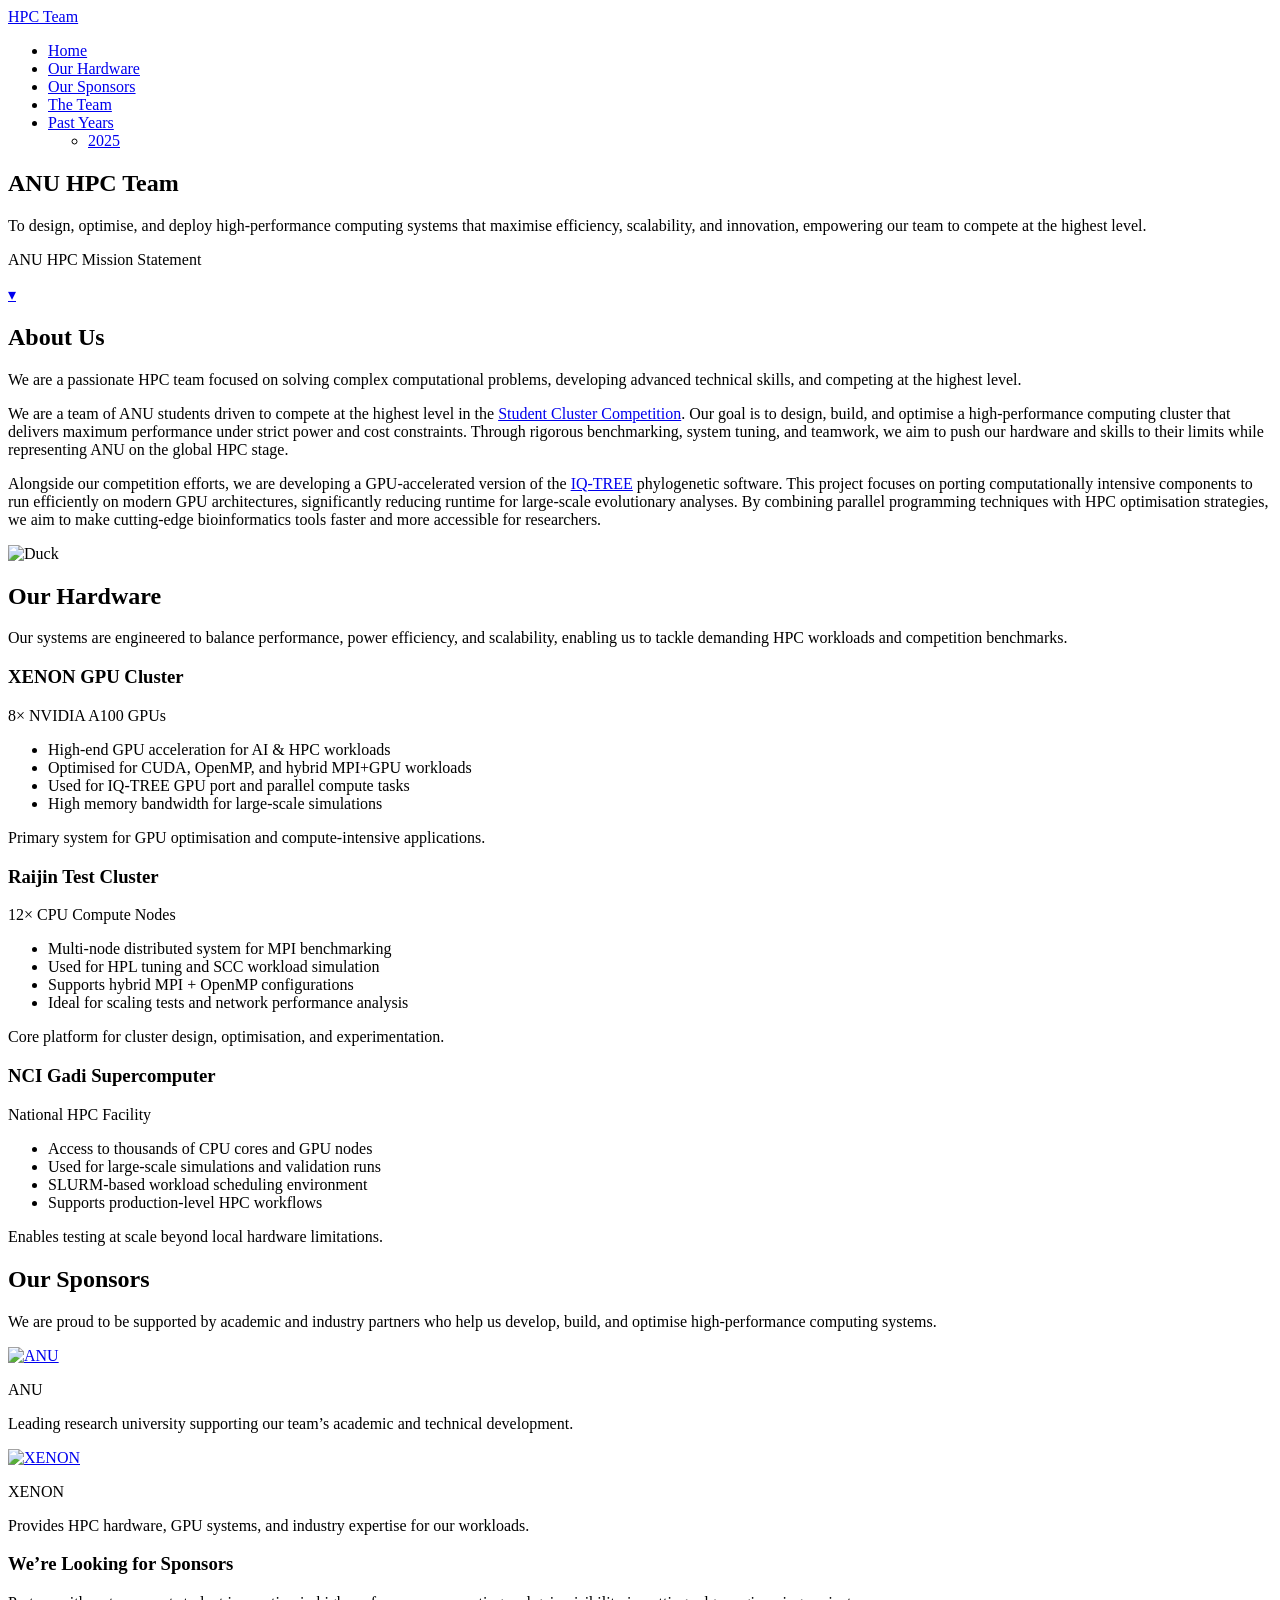
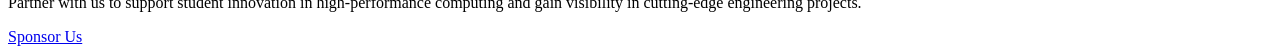
==== commit 7ec6a0bd: "added images" ====
--- a/index.html
+++ b/index.html
@@ -68,7 +68,7 @@
                     </p>
                 </div>
                 <div class="about-image">
-                    <img src="images/Duck.png" alt="Duck" style="width: 300px; height: auto;">
+                    <img src="images/group_photo_techlauncher.png" alt="Duck" style="width: 400px; height: auto;">
                 </div>
             </div>
         </section>
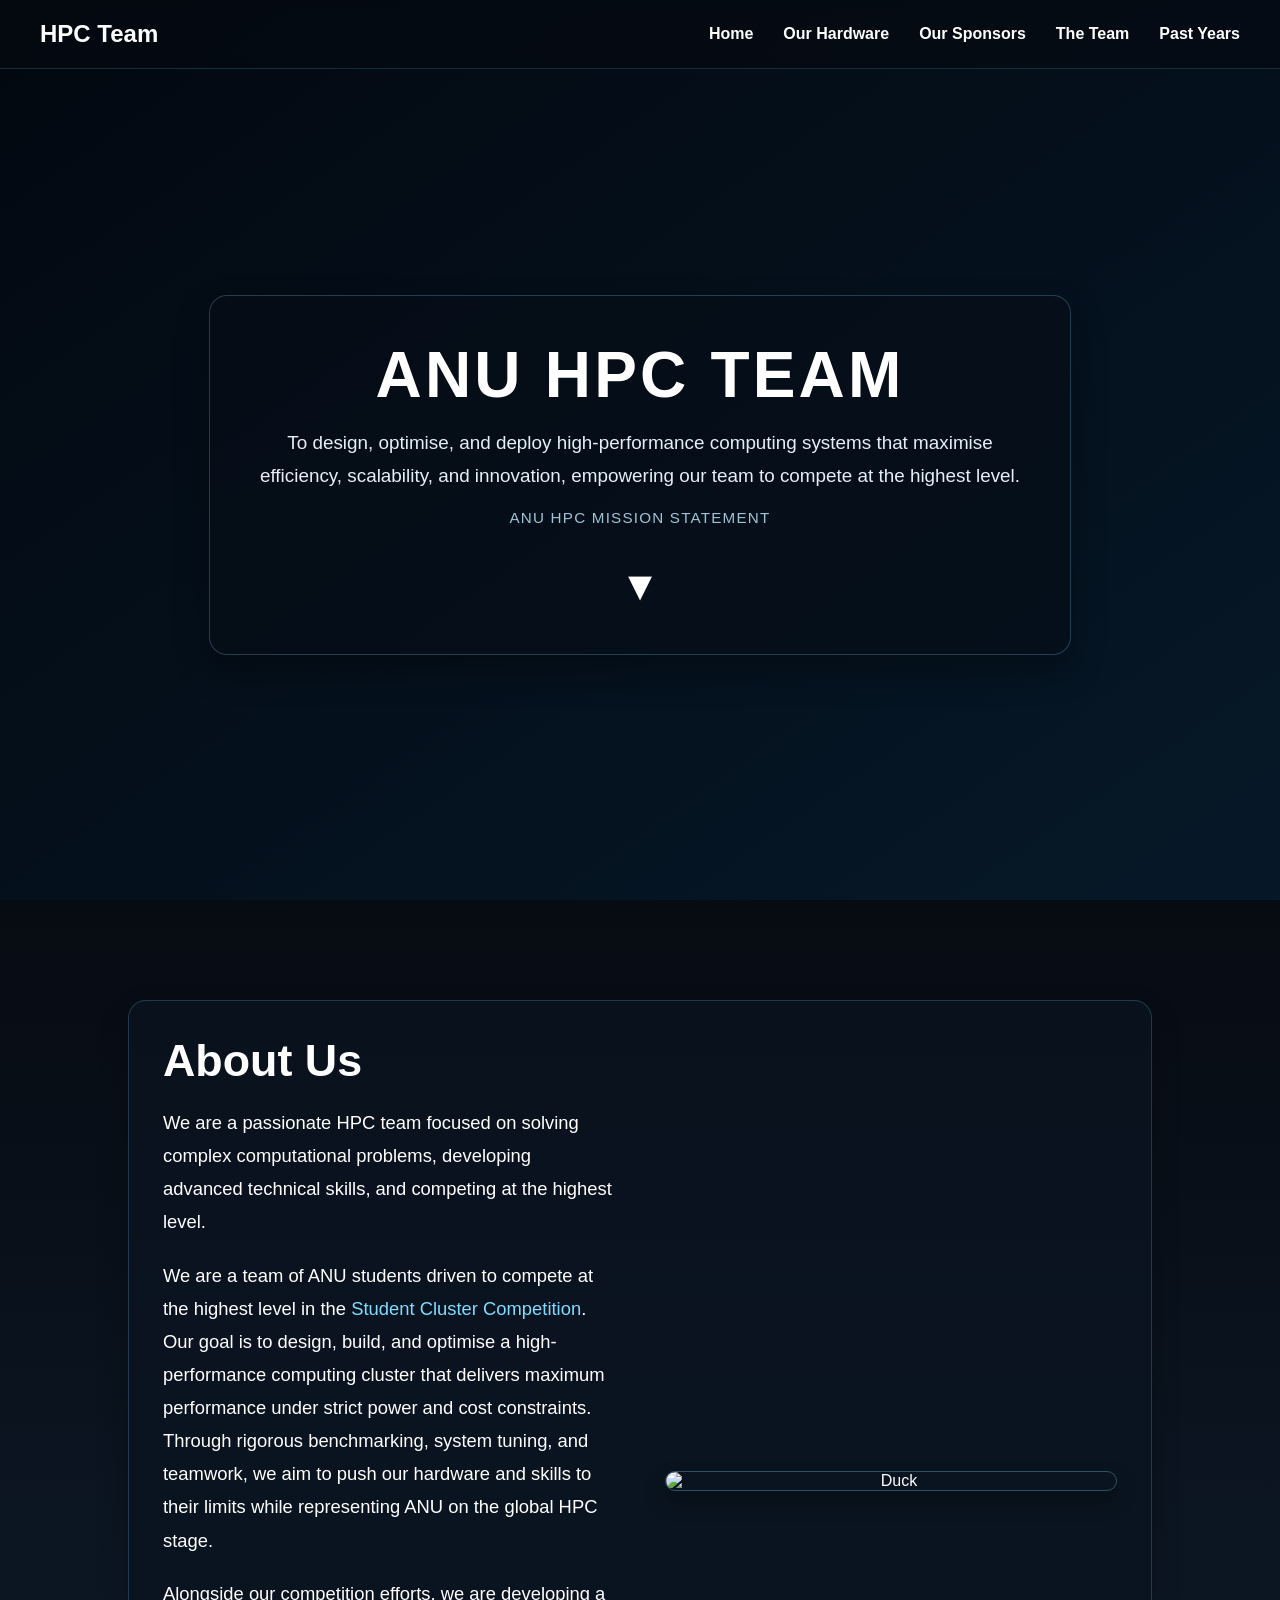
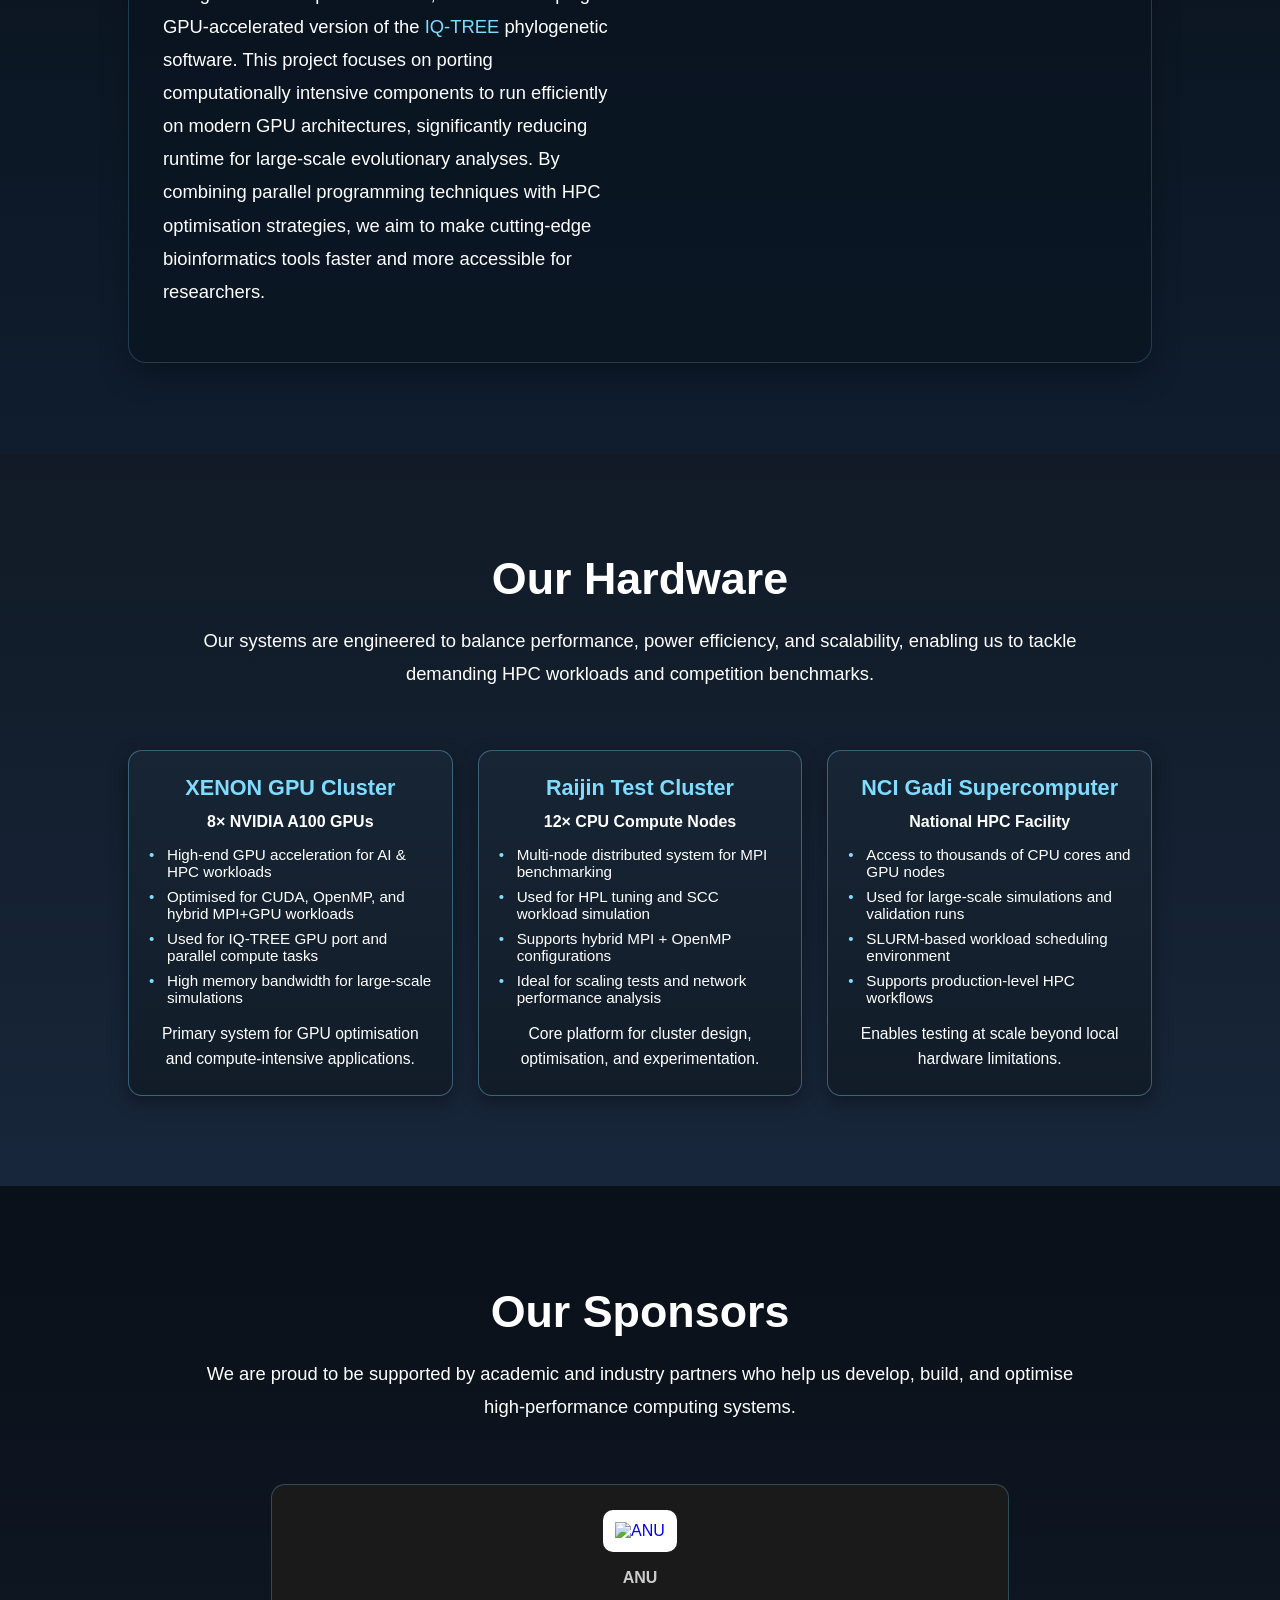
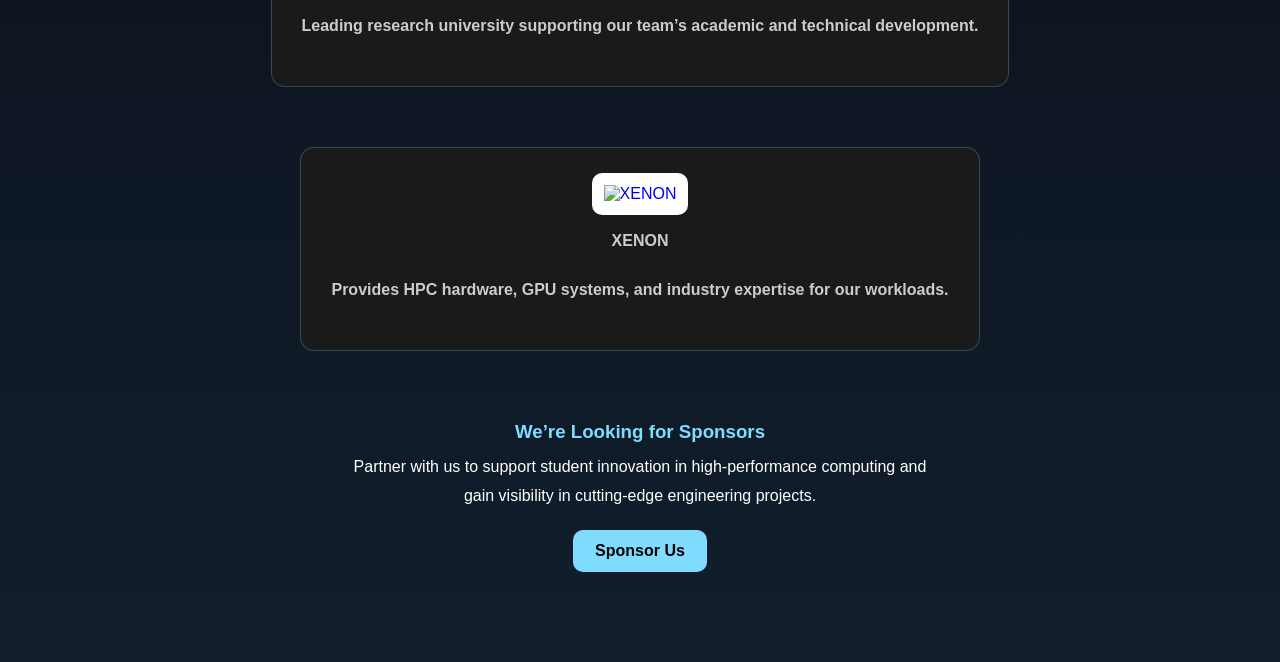
==== commit bdabdbe6: "Added John's headshot. Fixed mobile layout of team page. Fixed mobile layout of about us section on " ====
--- a/index.html
+++ b/index.html
@@ -68,7 +68,7 @@
                     </p>
                 </div>
                 <div class="about-image">
-                    <img src="images/group_photo_techlauncher.png" alt="Duck" style="width: 400px; height: auto;">
+                    <img src="images/group_photo_techlauncher.png" alt="Duck">
                 </div>
             </div>
         </section>
--- a/style.css
+++ b/style.css
@@ -0,0 +1,1588 @@
+* {
+    margin: 0;
+    padding: 0;
+    box-sizing: border-box;
+}
+
+html {
+    scroll-behavior: smooth;
+}
+
+body {
+    font-family: Arial, Helvetica, sans-serif;
+    color: white;
+    background-color: #0b0b0b;
+}
+
+.home-page {
+    background: #070b12;
+}
+
+a {
+    text-decoration: none;
+}
+
+/* Navbar */
+.navbar {
+    position: fixed;
+    top: 0;
+    width: 100%;
+    z-index: 1000;
+    display: flex;
+    justify-content: space-between;
+    align-items: center;
+    padding: 20px 40px;
+    background: rgba(0, 0, 0, 0.45);
+    backdrop-filter: blur(6px);
+}
+
+.home-page .navbar {
+    background: rgba(7, 11, 18, 0.7);
+    border-bottom: 1px solid rgba(127, 220, 255, 0.16);
+}
+
+.logo {
+    font-size: 1.5rem;
+    font-weight: bold;
+    color: white;
+}
+
+.nav-links {
+    list-style: none;
+    display: flex;
+    gap: 30px;
+}
+
+.nav-links a {
+    color: white;
+    font-weight: bold;
+    transition: color 0.3s ease;
+}
+
+.nav-links a:hover {
+    color: #7fdcff;
+}
+
+/* Hero section */
+.hero {
+    position: relative;
+    height: 100vh;
+    background: url("images/HPC Image.jpg") center center / cover no-repeat;
+    display: flex;
+    align-items: center;
+    justify-content: center;
+    text-align: center;
+}
+
+.home-page .hero {
+    min-height: 100vh;
+    height: auto;
+    padding: 120px 6% 70px;
+}
+
+.image-container {
+    display: flex;
+    justify-content: center;
+    gap: 100px;
+}
+
+.overlay {
+    position: absolute;
+    inset: 0;
+    background: rgba(0, 0, 0, 0.35);
+}
+
+.home-page .overlay {
+    background: linear-gradient(145deg, rgba(2, 7, 15, 0.85), rgba(5, 35, 58, 0.55));
+}
+
+.hero-content {
+    position: relative;
+    z-index: 2;
+    max-width: 900px;
+    padding: 20px;
+}
+
+.home-page .hero-content {
+    max-width: 980px;
+    padding: 42px 40px;
+    border-radius: 18px;
+    background: rgba(7, 14, 24, 0.62);
+    border: 1px solid rgba(127, 220, 255, 0.24);
+    box-shadow: 0 16px 34px rgba(0, 0, 0, 0.32);
+}
+
+.hero-content h1 {
+    font-size: 4rem;
+    margin-bottom: 20px;
+    text-transform: uppercase;
+    letter-spacing: 2px;
+}
+
+.home-page .hero-title {
+    font-size: 4rem;
+    letter-spacing: 0.05em;
+    margin-bottom: 14px;
+}
+
+.hero-content p {
+    font-size: 1.3rem;
+    line-height: 1.6;
+    margin-bottom: 30px;
+}
+
+.home-page .hero-tagline {
+    max-width: 780px;
+    margin: 0 auto 14px;
+    font-size: 1.18rem;
+    line-height: 1.75;
+    color: #e7eef7;
+}
+
+.home-page .hero-mission-credit {
+    font-size: 0.95rem;
+    letter-spacing: 0.08em;
+    text-transform: uppercase;
+    color: #9ec4d8;
+    margin-bottom: 26px;
+}
+
+.scroll-arrow {
+    display: inline-block;
+    font-size: 3rem;
+    color: white;
+    animation: bounce 1.5s infinite;
+}
+
+@keyframes bounce {
+    0%, 20%, 50%, 80%, 100% {
+        transform: translateY(0);
+    }
+    40% {
+        transform: translateY(10px);
+    }
+    60% {
+        transform: translateY(5px);
+    }
+}
+
+/* Team section */
+.team-section {
+    padding: 100px 10%;
+}
+
+.team-grid {
+    width: 100%;
+    border-collapse: collapse;
+    margin-top: 40px;
+    table-layout: fixed;
+}
+
+.team-grid td {
+    width: 33.33%;
+    padding: 30px;
+    text-align: center;
+    vertical-align: top;
+}
+
+.team-grid img {
+    width: 200px;
+    height: 200px;
+    object-fit: cover;
+    border-radius: 10px;
+    margin-bottom: 15px;
+    display: block;
+    margin-left: auto;
+    margin-right: auto;
+}
+
+.team-grid strong {
+    display: block;
+    font-size: 1.4rem;
+    margin-bottom: 10px;
+}
+
+.team-grid p {
+    font-size: 1rem;
+    max-width: 100%;
+}
+/* Prof Grid */
+.prof-grid {
+    width: 100%;
+    border-collapse: collapse;
+    margin-top: 40px;
+    table-layout: fixed;
+}
+
+.prof-grid td {
+    width: 33.33%;
+    padding: 30px;
+    text-align: center;
+    vertical-align: top;
+}
+
+.prof-grid img {
+    width: 200px;
+    height: 200px;
+    object-fit: cover;
+    border-radius: 10px;
+    margin-bottom: 15px;
+    display: block;
+    margin-left: auto;
+    margin-right: auto;
+}
+
+.prof-grid strong {
+    display: block;
+    font-size: 1.4rem;
+    margin-bottom: 10px;
+}
+
+.prof-grid p {
+    font-size: 1rem;
+    max-width: 100%;
+}
+
+.team-view {
+    background: linear-gradient(180deg, #070c13 0%, #111f31 100%);
+}
+
+.team-view .navbar {
+    background: rgba(7, 12, 20, 0.76);
+    border-bottom: 1px solid rgba(127, 220, 255, 0.16);
+}
+
+.team-view .team-hero {
+    min-height: 58vh;
+    padding: 138px 8% 92px;
+}
+
+.team-view .team-hero .overlay {
+    background: linear-gradient(145deg, rgba(6, 12, 21, 0.86), rgba(7, 40, 67, 0.5));
+}
+
+.team-view .team-hero-content {
+    max-width: 980px;
+    padding: 36px 34px;
+    border-radius: 16px;
+    border: 1px solid rgba(127, 220, 255, 0.24);
+    background: rgba(8, 16, 28, 0.6);
+    box-shadow: 0 14px 28px rgba(0, 0, 0, 0.3);
+}
+
+.team-view .team-hero-content h1 {
+    letter-spacing: 0.04em;
+    text-transform: uppercase;
+}
+
+.team-view .team-hero-content p {
+    color: #e2edf8;
+}
+
+.team-view .team-section {
+    background: linear-gradient(180deg, #101a27 0%, #152336 100%);
+    padding: 86px 8%;
+}
+
+.team-view .team-grid {
+    max-width: 1040px;
+    margin: 0 auto;
+    gap: 28px;
+}
+
+.team-view .team-card {
+    background: linear-gradient(180deg, #162435 0%, #111b2a 100%);
+    border: 1px solid rgba(127, 220, 255, 0.2);
+    border-radius: 16px;
+    box-shadow: 0 14px 28px rgba(0, 0, 0, 0.26);
+    padding: 26px 24px;
+}
+
+.team-view .team-card:hover {
+    transform: translateY(-4px);
+    border-color: rgba(127, 220, 255, 0.45);
+    box-shadow: 0 18px 32px rgba(0, 0, 0, 0.31);
+}
+
+.team-view .team-card img {
+    width: 124px;
+    height: 124px;
+    border-color: rgba(127, 220, 255, 0.9);
+    box-shadow: 0 6px 18px rgba(127, 220, 255, 0.16);
+}
+
+.team-view .team-card h3 {
+    font-size: 1.26rem;
+}
+
+.team-view .team-role {
+    text-transform: uppercase;
+    letter-spacing: 0.05em;
+    color: #a8c9dc;
+}
+
+.team-view .team-card p {
+    color: #d8e6f4;
+}
+
+.team-view .team-card.advisor {
+    max-width: 1040px;
+    margin: 16px auto 0;
+    text-align: left;
+    padding: 30px;
+}
+
+.team-view .team-card.advisor img {
+    float: left;
+    margin-right: 18px;
+    margin-bottom: 10px;
+}
+
+.team-view .team-card.advisor::after {
+    content: "";
+    display: table;
+    clear: both;
+}
+
+@media (max-width: 900px) {
+    .team-view .team-grid {
+        grid-template-columns: 1fr;
+    }
+}
+
+@media (max-width: 768px) {
+    .team-view .team-hero {
+        padding: 120px 6% 72px;
+    }
+
+    .team-view .team-hero-content {
+        padding: 28px 22px;
+    }
+
+    .team-view .team-section {
+        padding: 68px 6%;
+    }
+
+    .team-view .team-grid {
+        gap: 20px;
+    }
+
+    .team-view .team-card {
+        padding: 22px 18px;
+    }
+
+    .team-view .team-card.advisor {
+        padding: 24px 18px;
+        text-align: center;
+    }
+
+    .team-view .team-card.advisor img {
+        float: none;
+        margin-right: 0;
+        margin-bottom: 12px;
+    }
+}
+
+.image-grid {
+  display: grid;
+  grid-template-columns: repeat(3, 1fr);
+  gap: 20px;
+}
+
+.image-grid strong {
+    display: block;
+    font-size: 1.4rem;
+    margin-bottom: 10px;
+}
+
+.image-grid div {
+    width: 100%;
+    padding: 30px;
+    text-align: center;
+    vertical-align: top;
+}
+
+.image-grid img {
+    width: 200px;
+    height: 200px;
+    object-fit: cover;
+    border-radius: 10px;
+    margin-bottom: 15px;
+    display: block;
+    margin-left: auto;
+    margin-right: auto;
+}
+
+.grid-item p {
+  text-align: center;
+  margin-top: 8px;
+}
+
+@media (max-width: 900px) {
+  .image-grid {
+    grid-template-columns: repeat(2, 1fr);
+  }
+}
+
+@media (max-width: 600px) {
+  .image-grid {
+    grid-template-columns: 1fr;
+  }
+}
+
+/* Content sections */
+.content-section {
+    min-height: 100vh;
+    padding: 120px 10% 80px;
+    background: #333333;
+    color: white;
+    display: flex;
+    flex-direction: column;
+    justify-content: center;
+}
+
+.home-page .content-section {
+    min-height: auto;
+    padding: 100px 10% 90px;
+}
+
+.content-section.alt {
+    background: #000000;
+}
+
+.home-page #about.content-section.alt {
+    background: linear-gradient(180deg, #070b12 0%, #0f1d2e 100%);
+}
+
+.home-page #hardware.content-section {
+    background: linear-gradient(180deg, #111a26 0%, #17263a 100%);
+}
+
+.home-page #sponsors.content-section.alt {
+    background: linear-gradient(180deg, #0a1019 0%, #121e2d 100%);
+}
+
+.content-section h2 {
+    font-size: 2.8rem;
+    margin-bottom: 20px;
+    color: white;
+    text-align: center;
+}
+
+.content-section p {
+    font-size: 1.15rem;
+    max-width: 900px;
+    line-height: 1.8;
+    color: white;
+    margin: 0 auto 20px;
+    text-align: center;
+}
+
+/* About section */
+.about-content {
+    display: flex;
+    align-items: center;
+    justify-content: space-between;
+    gap: 50px;
+    flex-wrap: wrap;
+}
+
+.home-page .about-content {
+    padding: 34px;
+    border-radius: 18px;
+    border: 1px solid rgba(127, 220, 255, 0.2);
+    background: rgba(11, 20, 33, 0.7);
+    box-shadow: 0 14px 30px rgba(0, 0, 0, 0.24);
+}
+
+.about-text {
+    flex: 1;
+    min-width: 300px;
+}
+
+.about-text h2,
+.about-text p {
+    text-align: left;
+    margin-left: 0;
+    margin-right: 0;
+}
+
+.about-text a {
+    color: #7fdcff;
+}
+
+.about-text a:hover {
+    color: #a8ebff;
+}
+
+.about-image {
+    flex: 1;
+    text-align: center;
+    display: flex;
+}
+
+.about-image img {
+    width: 100%;
+    height: auto;
+    border-radius: 12px;
+    display: block;
+}
+
+.home-page .about-image img {
+    border: 1px solid rgba(127, 220, 255, 0.3);
+    box-shadow: 0 10px 20px rgba(0, 0, 0, 0.35);
+}
+
+/* Hardware cards */
+.hardware-grid {
+    display: grid;
+    grid-template-columns: repeat(3, 1fr);
+    gap: 25px;
+    margin-top: 40px;
+}
+
+.hardware-card {
+    background: #1a1a1a;
+    border: 1px solid rgba(127, 220, 255, 0.35);
+    border-radius: 14px;
+    padding: 24px 20px;
+    text-align: center;
+    box-shadow: 0 6px 18px rgba(0, 0, 0, 0.35);
+    transition: transform 0.25s ease, box-shadow 0.25s ease, border-color 0.25s ease;
+}
+
+.home-page .hardware-card {
+    background: linear-gradient(180deg, #172534 0%, #121c29 100%);
+}
+
+.hardware-card:hover {
+    transform: translateY(-6px);
+    box-shadow: 0 10px 24px rgba(0, 0, 0, 0.45);
+    border-color: #7fdcff;
+}
+
+.hardware-card h3 {
+    font-size: 1.35rem;
+    margin-bottom: 12px;
+    color: #7fdcff;
+}
+
+.hardware-card .hardware-spec {
+    font-size: 1rem;
+    font-weight: bold;
+    color: white;
+    margin-bottom: 12px;
+}
+
+.hardware-card p {
+    font-size: 0.98rem;
+    line-height: 1.6;
+    margin: 0;
+    text-align: center;
+}
+
+/* Old cluster box styles kept in case you still use them elsewhere */
+.cluster-container {
+    display: flex;
+    flex-wrap: wrap;
+    gap: 20px;
+    justify-content: center;
+}
+
+.cluster-box {
+    border: 2px solid #7fdcff;
+    padding: 20px;
+    background-color: #1a1a1a;
+    border-radius: 10px;
+    max-width: 500px;
+    box-shadow: 0 4px 8px rgba(0, 0, 0, 0.5);
+}
+
+.cluster-box h3 {
+    color: #7fdcff;
+    margin-bottom: 10px;
+}
+
+.cluster-box h4 {
+    margin-top: 15px;
+    margin-bottom: 10px;
+    color: #ffffff;
+}
+
+.cluster-box ul {
+    margin-left: 20px;
+}
+
+.cluster-box li {
+    margin-bottom: 5px;
+}
+
+/* Responsive */
+@media (max-width: 900px) {
+    .hardware-grid {
+        grid-template-columns: 1fr;
+    }
+}
+
+@media (max-width: 768px) {
+    .navbar {
+        flex-direction: column;
+        gap: 15px;
+        padding: 15px 20px;
+    }
+
+    .nav-links {
+        gap: 15px;
+        flex-wrap: wrap;
+        justify-content: center;
+    }
+
+    .hero-content h1 {
+        font-size: 2.5rem;
+    }
+
+    .hero-content p {
+        font-size: 1rem;
+    }
+
+    .content-section h2 {
+        font-size: 2rem;
+    }
+
+    .about-content {
+        flex-direction: column;
+        gap: 20px;
+    }
+
+    .about-text h2,
+    .about-text p {
+        text-align: center;
+    }
+
+    .about-image img {
+        width: 250px;
+    }
+
+    .home-page .hero {
+        padding: 120px 5% 65px;
+    }
+
+    .home-page .hero-content {
+        padding: 30px 22px;
+    }
+
+    .home-page .hero-title {
+        font-size: 2.4rem;
+    }
+
+    .home-page .hero-tagline {
+        font-size: 1rem;
+    }
+
+    .home-page .content-section {
+        padding: 80px 7% 72px;
+    }
+
+    .home-page .about-content {
+        padding: 22px;
+    }
+}
+
+.hardware-card ul {
+    list-style: none;
+    padding: 0;
+    margin: 15px 0;
+    text-align: left;
+}
+
+.hardware-card ul li {
+    font-size: 0.95rem;
+    margin-bottom: 8px;
+    padding-left: 18px;
+    position: relative;
+}
+
+.hardware-card ul li::before {
+    content: "•";
+    color: #7fdcff;
+    position: absolute;
+    left: 0;
+}
+
+.hardware-footer {
+    margin-top: 15px;
+    font-size: 0.9rem;
+    color: #aaa;
+}
+
+/* Hardware page */
+.hardware-page {
+    background: #0b0b0b;
+}
+
+.hardware-hero {
+    position: relative;
+    min-height: 55vh;
+    background: url("images/HPC Image.jpg") center center / cover no-repeat;
+    display: flex;
+    align-items: center;
+    justify-content: center;
+    text-align: center;
+    padding: 120px 10% 80px;
+}
+
+.hardware-hero-content {
+    position: relative;
+    z-index: 2;
+    max-width: 900px;
+}
+
+.hardware-hero-content h1 {
+    font-size: 3.5rem;
+    margin-bottom: 20px;
+}
+
+.hardware-hero-content p {
+    font-size: 1.2rem;
+    line-height: 1.8;
+    max-width: 850px;
+    margin: 0 auto;
+}
+
+.hardware-detail-section {
+    padding: 100px 10%;
+    background: #111111;
+}
+
+.alt-section {
+    background: #1a1a1a;
+}
+
+.hardware-detail-card {
+    max-width: 1100px;
+    margin: 0 auto;
+    background: #1f1f1f;
+    border: 1px solid rgba(127, 220, 255, 0.25);
+    border-radius: 16px;
+    padding: 40px;
+    box-shadow: 0 8px 24px rgba(0, 0, 0, 0.35);
+}
+
+.hardware-detail-text h2 {
+    font-size: 2.4rem;
+    margin-bottom: 10px;
+    color: #7fdcff;
+}
+
+.hardware-subtitle {
+    font-size: 1.1rem;
+    font-weight: bold;
+    margin-bottom: 24px;
+    color: #ffffff;
+}
+
+.hardware-detail-text h3 {
+    font-size: 1.3rem;
+    margin-top: 28px;
+    margin-bottom: 12px;
+    color: #7fdcff;
+}
+
+.hardware-detail-text p {
+    font-size: 1.05rem;
+    line-height: 1.8;
+    margin-bottom: 16px;
+    color: #f2f2f2;
+}
+
+.hardware-detail-text ul {
+    margin-left: 20px;
+    margin-bottom: 10px;
+}
+
+.hardware-detail-text li {
+    margin-bottom: 10px;
+    line-height: 1.7;
+    color: #f2f2f2;
+}
+
+.hardware-view {
+    background: linear-gradient(180deg, #070c13 0%, #0f1a28 100%);
+}
+
+.hardware-view .navbar {
+    background: rgba(6, 12, 20, 0.75);
+    border-bottom: 1px solid rgba(127, 220, 255, 0.16);
+}
+
+.hardware-view .hardware-hero {
+    min-height: 62vh;
+    padding: 140px 8% 96px;
+}
+
+.hardware-view .hardware-hero .overlay {
+    background: linear-gradient(150deg, rgba(6, 13, 22, 0.86), rgba(7, 40, 66, 0.5));
+}
+
+.hardware-view .hardware-hero-content {
+    max-width: 1000px;
+    padding: 36px 34px;
+    border-radius: 16px;
+    border: 1px solid rgba(127, 220, 255, 0.24);
+    background: rgba(8, 16, 28, 0.6);
+    box-shadow: 0 14px 28px rgba(0, 0, 0, 0.3);
+}
+
+.hardware-view .hardware-hero-content h1 {
+    letter-spacing: 0.04em;
+    text-transform: uppercase;
+}
+
+.hardware-view .hardware-hero-content p {
+    color: #e3edf7;
+}
+
+.hardware-view .hardware-detail-section {
+    padding: 84px 8%;
+    background: linear-gradient(180deg, #101a27 0%, #152336 100%);
+}
+
+.hardware-view .hardware-detail-section.alt-section {
+    background: linear-gradient(180deg, #0d1723 0%, #111c2a 100%);
+}
+
+.hardware-view .hardware-detail-card {
+    max-width: 980px;
+    border-radius: 18px;
+    border: 1px solid rgba(127, 220, 255, 0.2);
+    background: linear-gradient(180deg, #162435 0%, #111b2a 100%);
+    box-shadow: 0 16px 30px rgba(0, 0, 0, 0.28);
+    transition: transform 0.25s ease, box-shadow 0.25s ease, border-color 0.25s ease;
+}
+
+.hardware-view .hardware-detail-card:hover {
+    transform: translateY(-3px);
+    border-color: rgba(127, 220, 255, 0.45);
+    box-shadow: 0 20px 36px rgba(0, 0, 0, 0.32);
+}
+
+.hardware-view .hardware-detail-text h2 {
+    font-size: 2.15rem;
+    margin-bottom: 8px;
+}
+
+.hardware-view .hardware-subtitle {
+    text-transform: uppercase;
+    letter-spacing: 0.06em;
+    color: #a8c9dc;
+}
+
+.hardware-view .hardware-detail-text h3 {
+    text-transform: uppercase;
+    letter-spacing: 0.04em;
+    font-size: 1.08rem;
+}
+
+.hardware-view .hardware-detail-text p {
+    color: #d9e7f5;
+}
+
+.hardware-view .hardware-detail-text ul {
+    list-style: none;
+    margin-left: 0;
+    padding-left: 0;
+}
+
+.hardware-view .hardware-detail-text li {
+    position: relative;
+    padding-left: 18px;
+}
+
+.hardware-view .hardware-detail-text li::before {
+    content: "•";
+    color: #7fdcff;
+    position: absolute;
+    left: 0;
+}
+
+.logo a {
+    color: white;
+    text-decoration: none;
+}
+
+@media (max-width: 768px) {
+    .hardware-hero-content h1 {
+        font-size: 2.4rem;
+    }
+
+    .hardware-hero-content p {
+        font-size: 1rem;
+    }
+
+    .hardware-detail-card {
+        padding: 25px;
+    }
+
+    .hardware-detail-text h2 {
+        font-size: 1.9rem;
+    }
+
+    .hardware-view .hardware-hero {
+        padding: 120px 6% 72px;
+    }
+
+    .hardware-view .hardware-hero-content {
+        padding: 26px 20px;
+    }
+
+    .hardware-view .hardware-detail-section {
+        padding: 64px 6%;
+    }
+
+    .hardware-view .hardware-detail-card {
+        padding: 28px 22px;
+    }
+}
+
+/* Sponsors page */
+.sponsors-page {
+    background: #0b0b0b;
+}
+
+.sponsors-hero {
+    position: relative;
+    min-height: 50vh;
+    background: url("images/HPC Image.jpg") center center / cover no-repeat;
+    display: flex;
+    align-items: center;
+    justify-content: center;
+    text-align: center;
+    padding: 120px 10% 80px;
+}
+
+.sponsors-hero-content {
+    position: relative;
+    z-index: 2;
+    max-width: 900px;
+}
+
+.sponsors-hero-content h1 {
+    font-size: 3.5rem;
+    margin-bottom: 20px;
+}
+
+.sponsors-hero-content p {
+    font-size: 1.2rem;
+    line-height: 1.8;
+    max-width: 850px;
+    margin: 0 auto;
+}
+
+.sponsor-section {
+    padding: 100px 10%;
+    background: #111111;
+}
+
+.sponsor-card {
+    max-width: 1200px;
+    margin: 0 auto;
+    display: flex;
+    align-items: center;
+    gap: 50px;
+    background: #1a1a1a;
+    border: 1px solid rgba(127, 220, 255, 0.25);
+    border-radius: 18px;
+    padding: 40px;
+    box-shadow: 0 8px 24px rgba(0, 0, 0, 0.35);
+    flex-wrap: wrap;
+}
+
+.sponsor-image {
+    flex: 0 0 250px;
+    display: flex;
+    justify-content: center;
+    align-items: center;
+}
+
+.sponsor-image img {
+    max-width: 220px;
+    max-height: 140px;
+    width: 100%;
+    height: auto;
+    object-fit: contain;
+    background: white;
+    padding: 15px;
+    border-radius: 12px;
+}
+
+.sponsor-text {
+    flex: 1;
+    min-width: 280px;
+}
+
+.sponsor-text h2 {
+    font-size: 2.2rem;
+    margin-bottom: 10px;
+    color: #7fdcff;
+}
+
+.sponsor-subtitle {
+    font-size: 1.05rem;
+    font-weight: bold;
+    margin-bottom: 20px;
+    color: #ffffff;
+}
+
+.sponsor-text h3 {
+    font-size: 1.2rem;
+    margin-top: 24px;
+    margin-bottom: 10px;
+    color: #7fdcff;
+}
+
+.sponsor-text p {
+    font-size: 1.05rem;
+    line-height: 1.8;
+    margin-bottom: 14px;
+    color: #f2f2f2;
+}
+
+.sponsor-text ul {
+    margin-left: 20px;
+    margin-bottom: 20px;
+}
+
+.sponsor-text li {
+    margin-bottom: 10px;
+    line-height: 1.7;
+    color: #f2f2f2;
+}
+
+.sponsor-button {
+    display: inline-block;
+    margin-top: 10px;
+    padding: 12px 20px;
+    background: #7fdcff;
+    color: #000;
+    font-weight: bold;
+    border-radius: 10px;
+    transition: transform 0.2s ease, background 0.2s ease;
+}
+
+.sponsor-button:hover {
+    background: #a8ebff;
+    transform: translateY(-2px);
+}
+
+@media (max-width: 768px) {
+    .sponsors-hero-content h1 {
+        font-size: 2.4rem;
+    }
+
+    .sponsors-hero-content p {
+        font-size: 1rem;
+    }
+
+    .sponsor-card {
+        padding: 25px;
+        gap: 25px;
+    }
+
+    .sponsor-text h2 {
+        font-size: 1.8rem;
+    }
+
+    .sponsor-image {
+        flex: 1 1 100%;
+    }
+
+    .sponsor-image img {
+        max-width: 180px;
+    }
+}
+
+/* Sponsors grid */
+.sponsors-section {
+    padding: 100px 10%;
+    background: #111;
+    text-align: center;
+}
+
+.sponsors-section h2 {
+    font-size: 2.6rem;
+    margin-bottom: 15px;
+}
+
+.sponsors-section p {
+    max-width: 700px;
+    margin: 0 auto 40px;
+    color: #ccc;
+}
+
+/* Grid layout */
+.sponsors-grid {
+    display: grid;
+    grid-template-columns: repeat(auto-fit, minmax(220px, 1fr));
+    gap: 25px;
+}
+
+/* Card */
+.sponsor-card-small {
+    background: #1a1a1a;
+    border: 1px solid rgba(127, 220, 255, 0.25);
+    border-radius: 14px;
+    padding: 20px;
+    text-align: center;
+    transition: all 0.25s ease;
+}
+
+.sponsor-card-small:hover {
+    transform: translateY(-6px);
+    border-color: #7fdcff;
+    box-shadow: 0 10px 25px rgba(0, 0, 0, 0.4);
+}
+
+/* Logo */
+.sponsor-card-small img {
+    max-width: 120px;
+    max-height: 70px;
+    object-fit: contain;
+    margin-bottom: 15px;
+    background: white;
+    padding: 8px;
+    border-radius: 8px;
+}
+
+/* Text */
+.sponsor-card-small h3 {
+    font-size: 1.2rem;
+    margin-bottom: 5px;
+    color: #7fdcff;
+}
+
+.sponsor-type {
+    font-size: 0.85rem;
+    color: #aaa;
+    margin-bottom: 10px;
+}
+
+.sponsor-card-small p {
+    font-size: 0.9rem;
+    line-height: 1.5;
+    margin-bottom: 15px;
+}
+
+/* Button */
+.sponsor-card-small a {
+    display: inline-block;
+    padding: 8px 14px;
+    font-size: 0.85rem;
+    background: #7fdcff;
+    color: black;
+    border-radius: 8px;
+    font-weight: bold;
+    transition: 0.2s;
+}
+
+.sponsor-card-small a:hover {
+    background: #a8ebff;
+}
+
+.sponsor-extra {
+    font-size: 0.85rem;
+    color: #aaa;
+    margin-top: 8px;
+    line-height: 1.5;
+}
+
+/* Sponsor call-to-action */
+.sponsor-cta-section {
+    padding: 90px 10%;
+    background: #0f0f0f;
+}
+
+.sponsor-cta-card {
+    max-width: 1000px;
+    margin: 0 auto;
+    text-align: center;
+    background: #1a1a1a;
+    border: 1px solid rgba(127, 220, 255, 0.25);
+    border-radius: 16px;
+    padding: 40px 30px;
+    box-shadow: 0 8px 24px rgba(0, 0, 0, 0.35);
+}
+
+.sponsor-cta-card h2 {
+    font-size: 2.2rem;
+    margin-bottom: 20px;
+    color: #7fdcff;
+}
+
+.sponsor-cta-card p {
+    font-size: 1.05rem;
+    line-height: 1.8;
+    color: #f2f2f2;
+    max-width: 850px;
+    margin: 0 auto 16px;
+}
+
+.sponsor-cta-contact a {
+    color: #7fdcff;
+    font-weight: bold;
+}
+
+.sponsor-cta-contact a:hover {
+    color: #a8ebff;
+}
+
+.sponsors-view {
+    background: linear-gradient(180deg, #070c13 0%, #111f31 100%);
+}
+
+.sponsors-view .navbar {
+    background: rgba(7, 12, 20, 0.76);
+    border-bottom: 1px solid rgba(127, 220, 255, 0.16);
+}
+
+.sponsors-view .sponsors-hero {
+    min-height: 58vh;
+    padding: 138px 8% 92px;
+}
+
+.sponsors-view .sponsors-hero .overlay {
+    background: linear-gradient(145deg, rgba(6, 12, 21, 0.86), rgba(7, 40, 67, 0.5));
+}
+
+.sponsors-view .sponsors-hero-content {
+    max-width: 980px;
+    padding: 36px 34px;
+    border-radius: 16px;
+    border: 1px solid rgba(127, 220, 255, 0.24);
+    background: rgba(8, 16, 28, 0.6);
+    box-shadow: 0 14px 28px rgba(0, 0, 0, 0.3);
+}
+
+.sponsors-view .sponsors-hero-content h1 {
+    letter-spacing: 0.04em;
+    text-transform: uppercase;
+}
+
+.sponsors-view .sponsors-hero-content p {
+    color: #e2edf8;
+}
+
+.sponsors-view .sponsors-section {
+    background: linear-gradient(180deg, #101a27 0%, #152336 100%);
+    padding: 86px 8%;
+}
+
+.sponsors-view .sponsors-section h2 {
+    text-transform: uppercase;
+    letter-spacing: 0.04em;
+}
+
+.sponsors-view .sponsors-section > p {
+    color: #d1dce8;
+}
+
+.sponsors-view .sponsors-grid {
+    max-width: 1040px;
+    margin: 0 auto;
+    gap: 28px;
+}
+
+.sponsors-view .sponsor-card-small {
+    background: linear-gradient(180deg, #162435 0%, #111b2a 100%);
+    border: 1px solid rgba(127, 220, 255, 0.2);
+    border-radius: 16px;
+    box-shadow: 0 14px 28px rgba(0, 0, 0, 0.26);
+    padding: 26px 24px;
+}
+
+.sponsors-view .sponsor-card-small:hover {
+    transform: translateY(-4px);
+    border-color: rgba(127, 220, 255, 0.45);
+    box-shadow: 0 18px 32px rgba(0, 0, 0, 0.31);
+}
+
+.sponsors-view .sponsor-card-small img {
+    max-width: 150px;
+    max-height: 82px;
+    padding: 10px;
+    border-radius: 10px;
+    margin-bottom: 16px;
+}
+
+.sponsors-view .sponsor-card-small h3 {
+    font-size: 1.3rem;
+    margin-bottom: 6px;
+}
+
+.sponsors-view .sponsor-type {
+    text-transform: uppercase;
+    letter-spacing: 0.05em;
+    color: #a8c9dc;
+}
+
+.sponsors-view .sponsor-card-small p {
+    color: #d8e6f4;
+}
+
+.sponsors-view .sponsor-extra {
+    color: #b7ccdd;
+}
+
+.sponsors-view .sponsor-card-small a {
+    font-size: 0.9rem;
+    padding: 9px 16px;
+    border-radius: 9px;
+    box-shadow: 0 6px 16px rgba(127, 220, 255, 0.2);
+}
+
+.sponsors-view .sponsor-cta-section {
+    background: linear-gradient(180deg, #0d1622 0%, #0a121c 100%);
+    padding: 84px 8% 92px;
+}
+
+.sponsors-view .sponsor-cta-card {
+    max-width: 980px;
+    border: 1px solid rgba(127, 220, 255, 0.2);
+    background: linear-gradient(180deg, #152333 0%, #101b29 100%);
+    box-shadow: 0 16px 30px rgba(0, 0, 0, 0.3);
+}
+
+.sponsors-view .sponsor-cta-card h2 {
+    letter-spacing: 0.03em;
+    text-transform: uppercase;
+    font-size: 2rem;
+}
+
+.sponsors-view .sponsor-cta-card p {
+    color: #dce8f5;
+}
+
+.sponsors-view .sponsor-cta-contact a {
+    color: #9adffb;
+}
+
+@media (max-width: 768px) {
+    .sponsors-view .sponsors-hero {
+        padding: 120px 6% 72px;
+    }
+
+    .sponsors-view .sponsors-hero-content {
+        padding: 28px 22px;
+    }
+
+    .sponsors-view .sponsors-section {
+        padding: 68px 6%;
+    }
+
+    .sponsors-view .sponsors-grid {
+        gap: 20px;
+    }
+
+    .sponsors-view .sponsor-card-small {
+        padding: 22px 18px;
+    }
+
+    .sponsors-view .sponsor-cta-section {
+        padding: 68px 6% 74px;
+    }
+
+    .sponsors-view .sponsor-cta-card {
+        padding: 28px 20px;
+    }
+}
+
+/* Sponsor preview on homepage */
+.sponsors-preview {
+    display: flex;
+    justify-content: center;
+    gap: 40px;
+    margin: 30px 0;
+    flex-wrap: wrap;
+}
+
+.sponsor-mini {
+    text-align: center;
+}
+
+.sponsor-mini img {
+    max-width: 120px;
+    max-height: 70px;
+    object-fit: contain;
+    background: white;
+    padding: 8px;
+    border-radius: 8px;
+    margin-bottom: 8px;
+}
+
+.sponsor-mini p {
+    font-size: 0.9rem;
+    color: #ccc;
+}
+
+/* CTA box */
+.sponsor-cta-mini {
+    margin-top: 30px;
+    text-align: center;
+}
+
+.sponsor-cta-mini h3 {
+    color: #7fdcff;
+    margin-bottom: 10px;
+}
+
+.sponsor-cta-mini p {
+    max-width: 600px;
+    margin: 0 auto 20px;
+    font-size: 1rem;
+}
+
+/* Button */
+.cta-button {
+    display: inline-block;
+    padding: 12px 22px;
+    background: #7fdcff;
+    color: black;
+    font-weight: bold;
+    border-radius: 10px;
+    transition: 0.2s;
+}
+
+.cta-button:hover {
+    background: #a8ebff;
+    transform: translateY(-2px);
+}
+
+.sponsors-preview {
+    display: flex;
+    justify-content: center;
+    gap: 60px;
+    margin: 40px 0;
+    flex-wrap: wrap;
+}
+
+.sponsor-mini {
+    background: #1a1a1a;
+    border: 1px solid rgba(127, 220, 255, 0.25);
+    border-radius: 14px;
+    padding: 25px 30px;
+    text-align: center;
+    transition: 0.25s ease;
+    min-width: 200px;
+}
+
+.sponsor-mini:hover {
+    transform: translateY(-5px);
+    border-color: #7fdcff;
+}
+
+/* BIGGER LOGOS */
+.sponsor-mini img {
+    max-width: 180px;
+    max-height: 100px;
+    object-fit: contain;
+    background: white;
+    padding: 12px;
+    border-radius: 10px;
+    margin-bottom: 12px;
+}
+
+.sponsor-mini p {
+    font-size: 1rem;
+    color: #ccc;
+    font-weight: bold;
+}
+
+.sponsor-name {
+    font-size: 1rem;
+    font-weight: bold;
+    margin-bottom: 6px;
+    color: #7fdcff;
+}
+
+.sponsor-desc {
+    font-size: 0.85rem;
+    color: #aaa;
+    line-height: 1.4;
+    max-width: 220px;
+    margin: 0 auto;
+}
+
+/* Dropdown container */
+.dropdown {
+    position: relative;
+}
+
+/* Dropdown menu (hidden by default) */
+.dropdown-menu {
+    position: absolute;
+    top: 100%;
+    left: 0;
+    background: rgba(0, 0, 0, 0.9);
+    backdrop-filter: blur(6px);
+    list-style: none;
+    padding: 10px 0;
+    border-radius: 8px;
+    min-width: 140px;
+    display: none;
+    flex-direction: column;
+}
+
+/* Show on hover */
+.dropdown:hover .dropdown-menu {
+    display: block;
+}
+
+/* Dropdown items */
+.dropdown-menu li {
+    padding: 8px 20px;
+}
+
+.dropdown-menu a {
+    color: white;
+    font-weight: normal;
+    display: block;
+    transition: color 0.2s;
+}
+
+.dropdown-menu a:hover {
+    color: #7fdcff;
+}
+
+/* Team page */
+.team-page {
+    background: #0b0b0b;
+}
+
+/* Hero */
+.team-hero {
+    position: relative;
+    min-height: 50vh;
+    background: url("images/HPC Image.jpg") center center / cover no-repeat;
+    display: flex;
+    align-items: center;
+    justify-content: center;
+    text-align: center;
+    padding: 120px 10% 80px;
+}
+
+.team-hero-content {
+    position: relative;
+    z-index: 2;
+    max-width: 900px;
+}
+
+.team-hero-content h1 {
+    font-size: 3.2rem;
+    margin-bottom: 20px;
+}
+
+.team-hero-content p {
+    font-size: 1.2rem;
+    line-height: 1.8;
+}
+
+
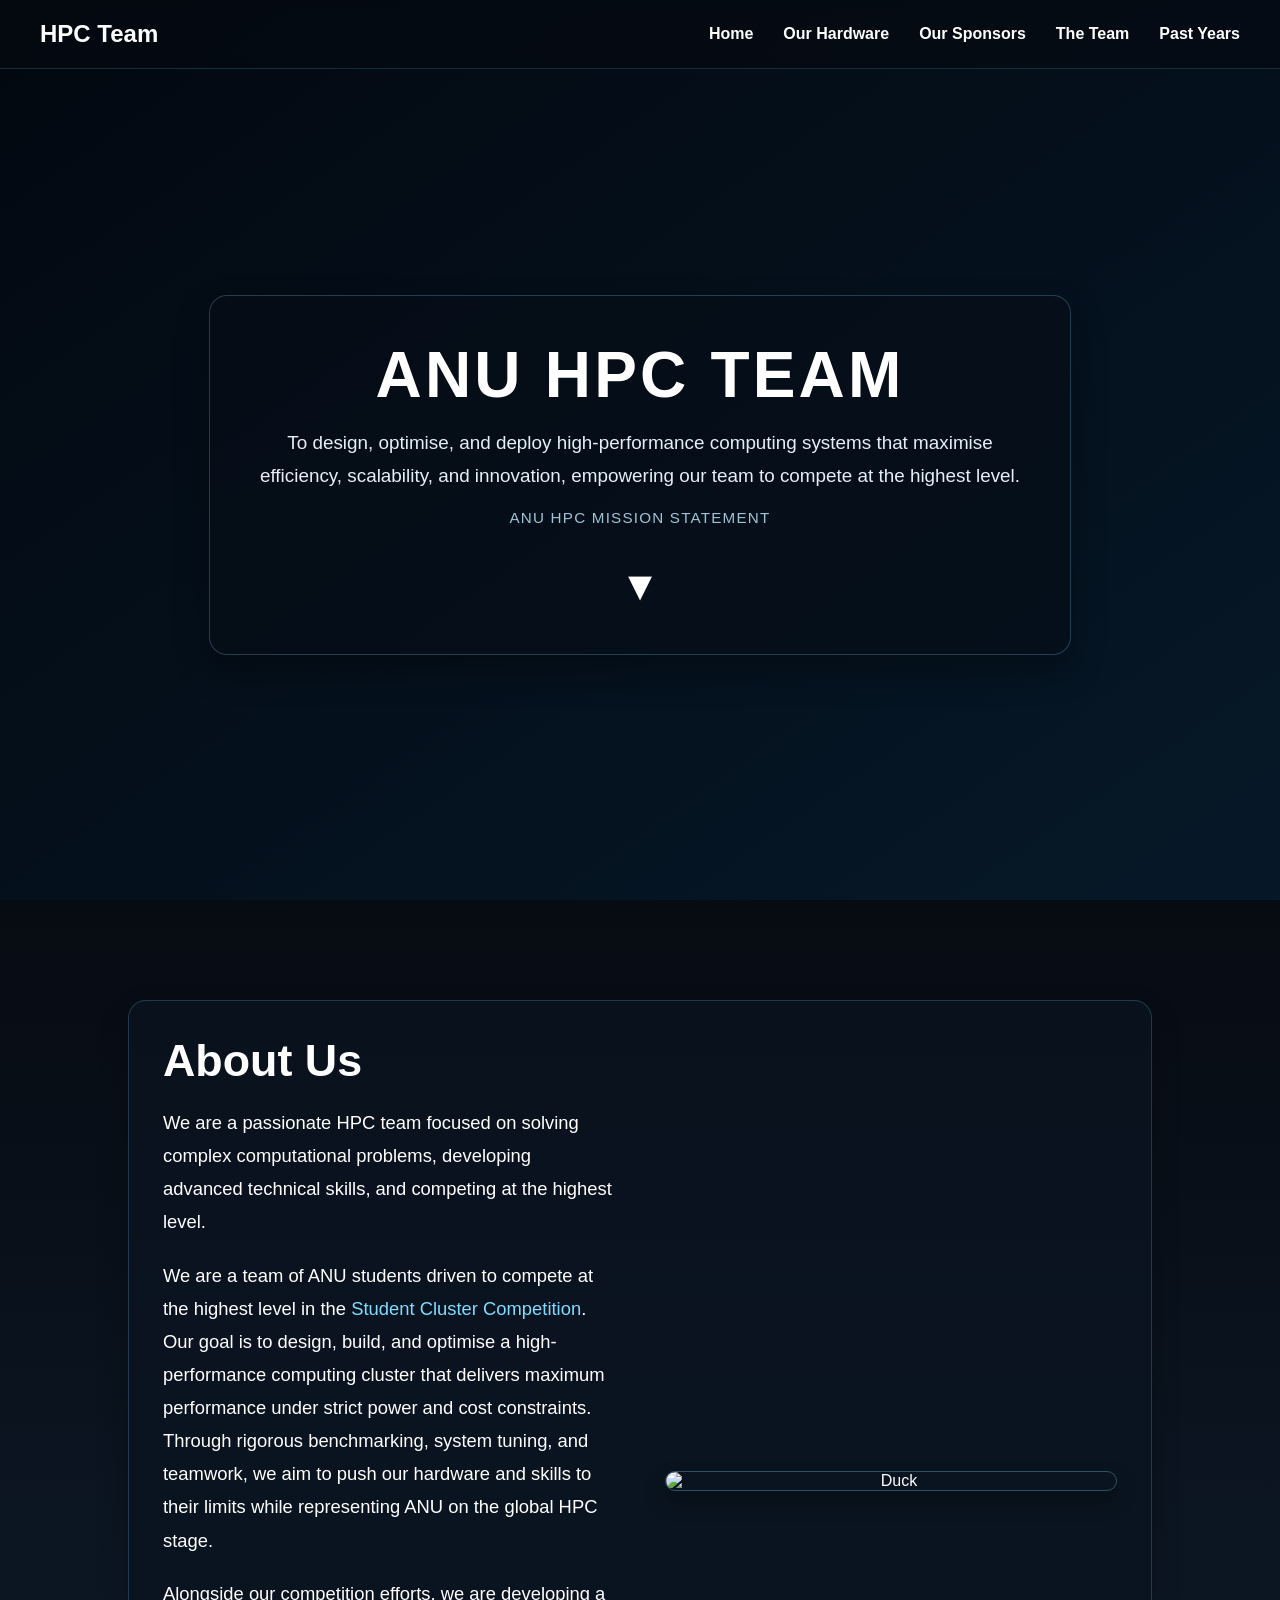
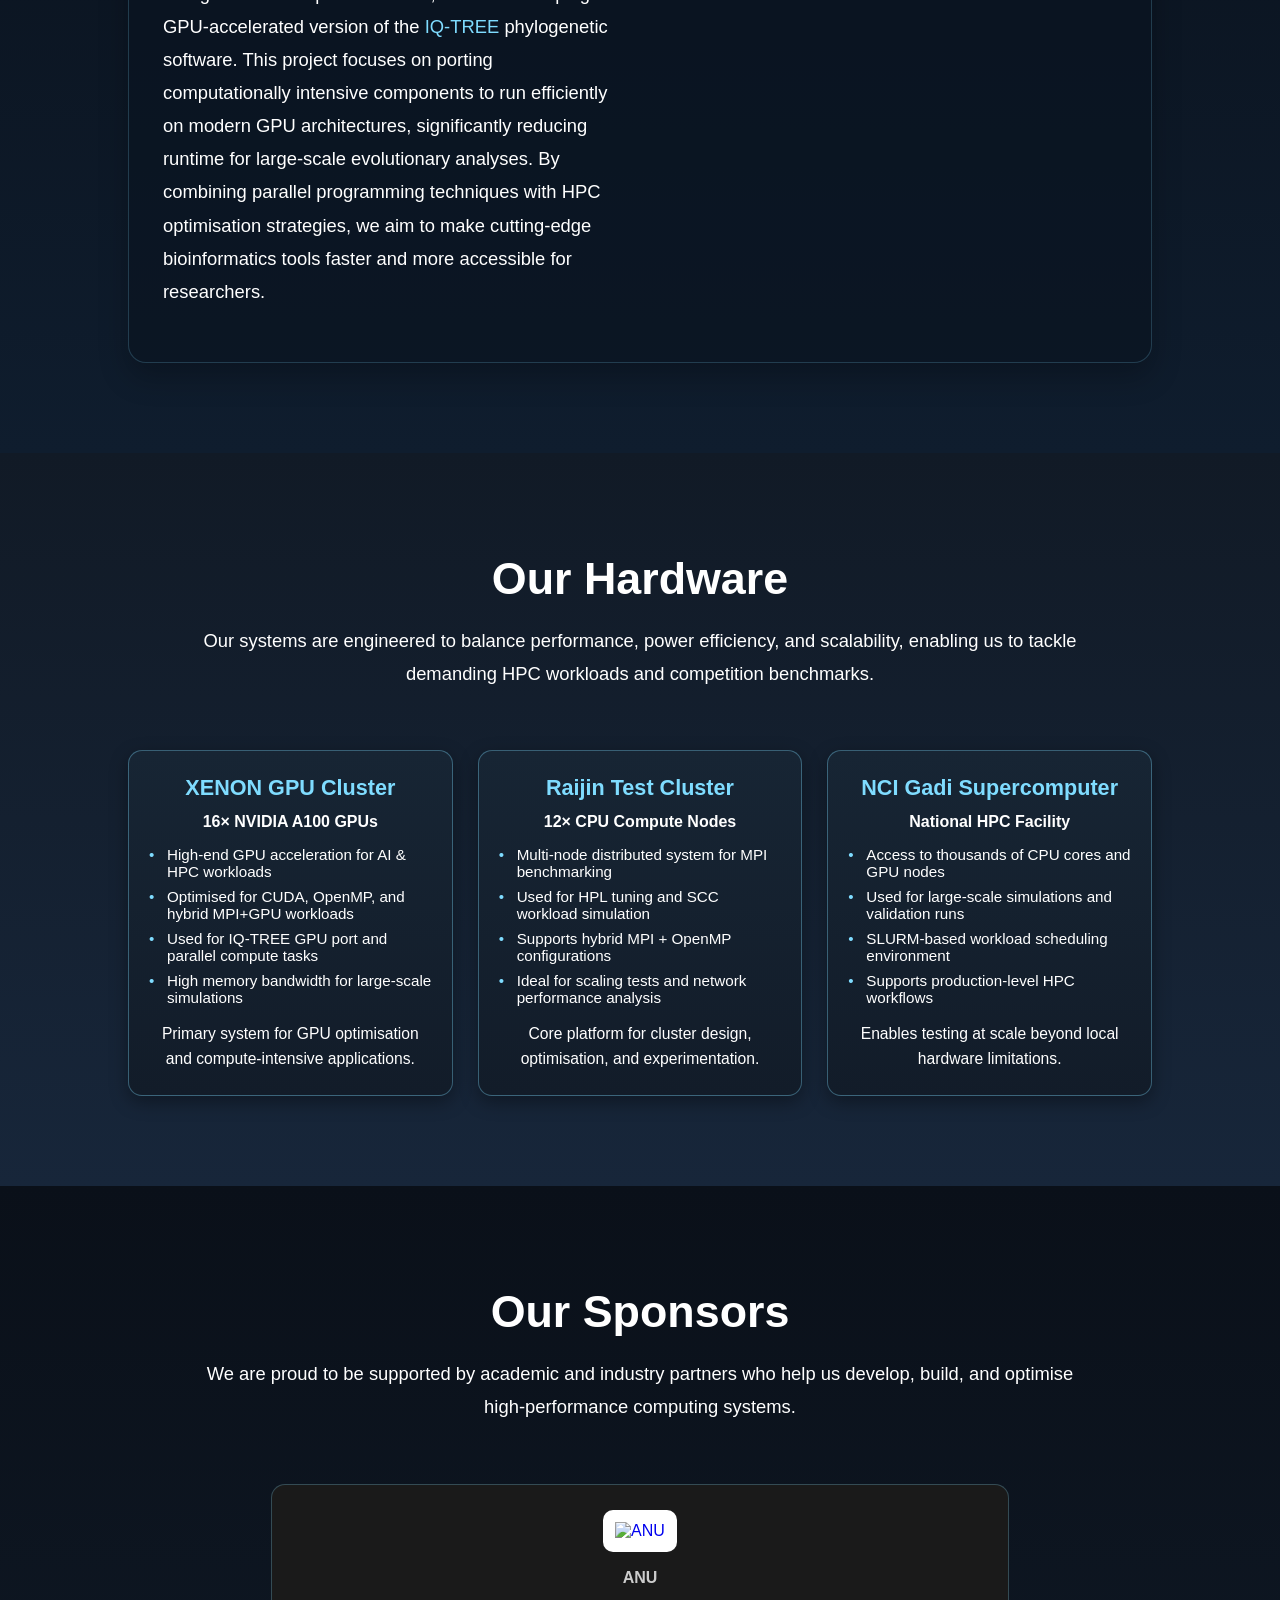
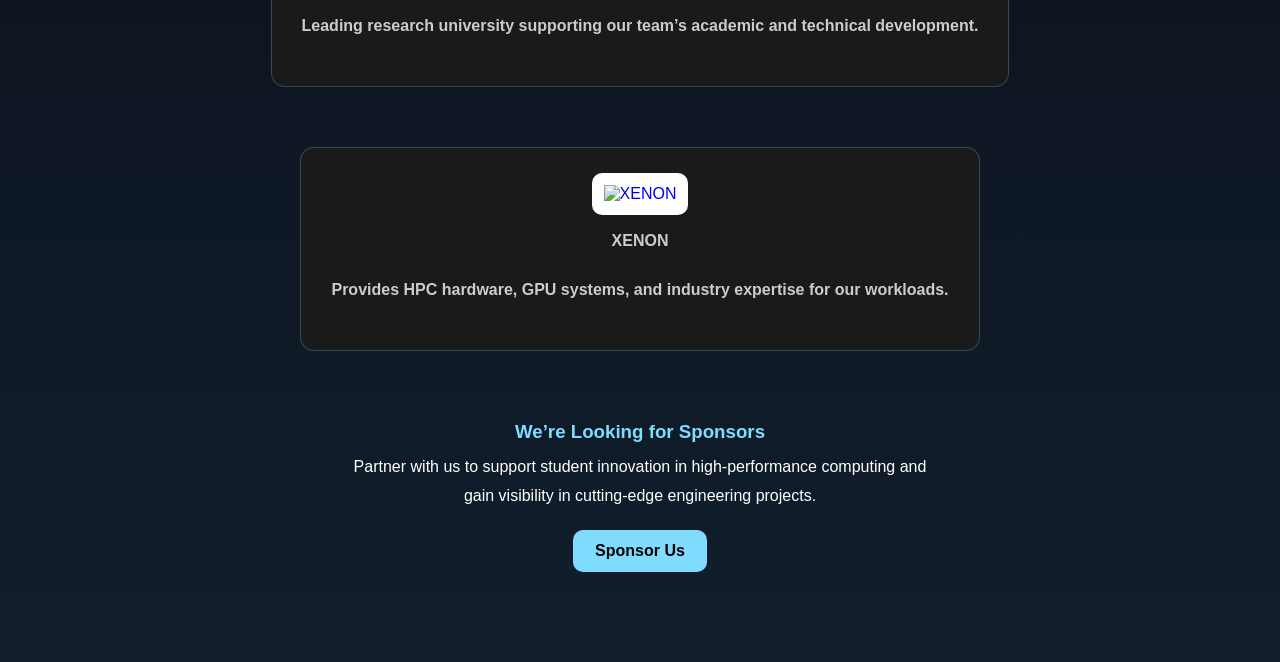
==== commit 30372f4a: "Updated A100 GPU count to 16" ====
--- a/index.html
+++ b/index.html
@@ -85,7 +85,7 @@
                 <!-- XENON -->
                 <div class="hardware-card">
                     <h3>XENON GPU Cluster</h3>
-                    <div class="hardware-spec">8× NVIDIA A100 GPUs</div>
+                    <div class="hardware-spec">16× NVIDIA A100 GPUs</div>
 
                     <ul>
                         <li>High-end GPU acceleration for AI & HPC workloads</li>
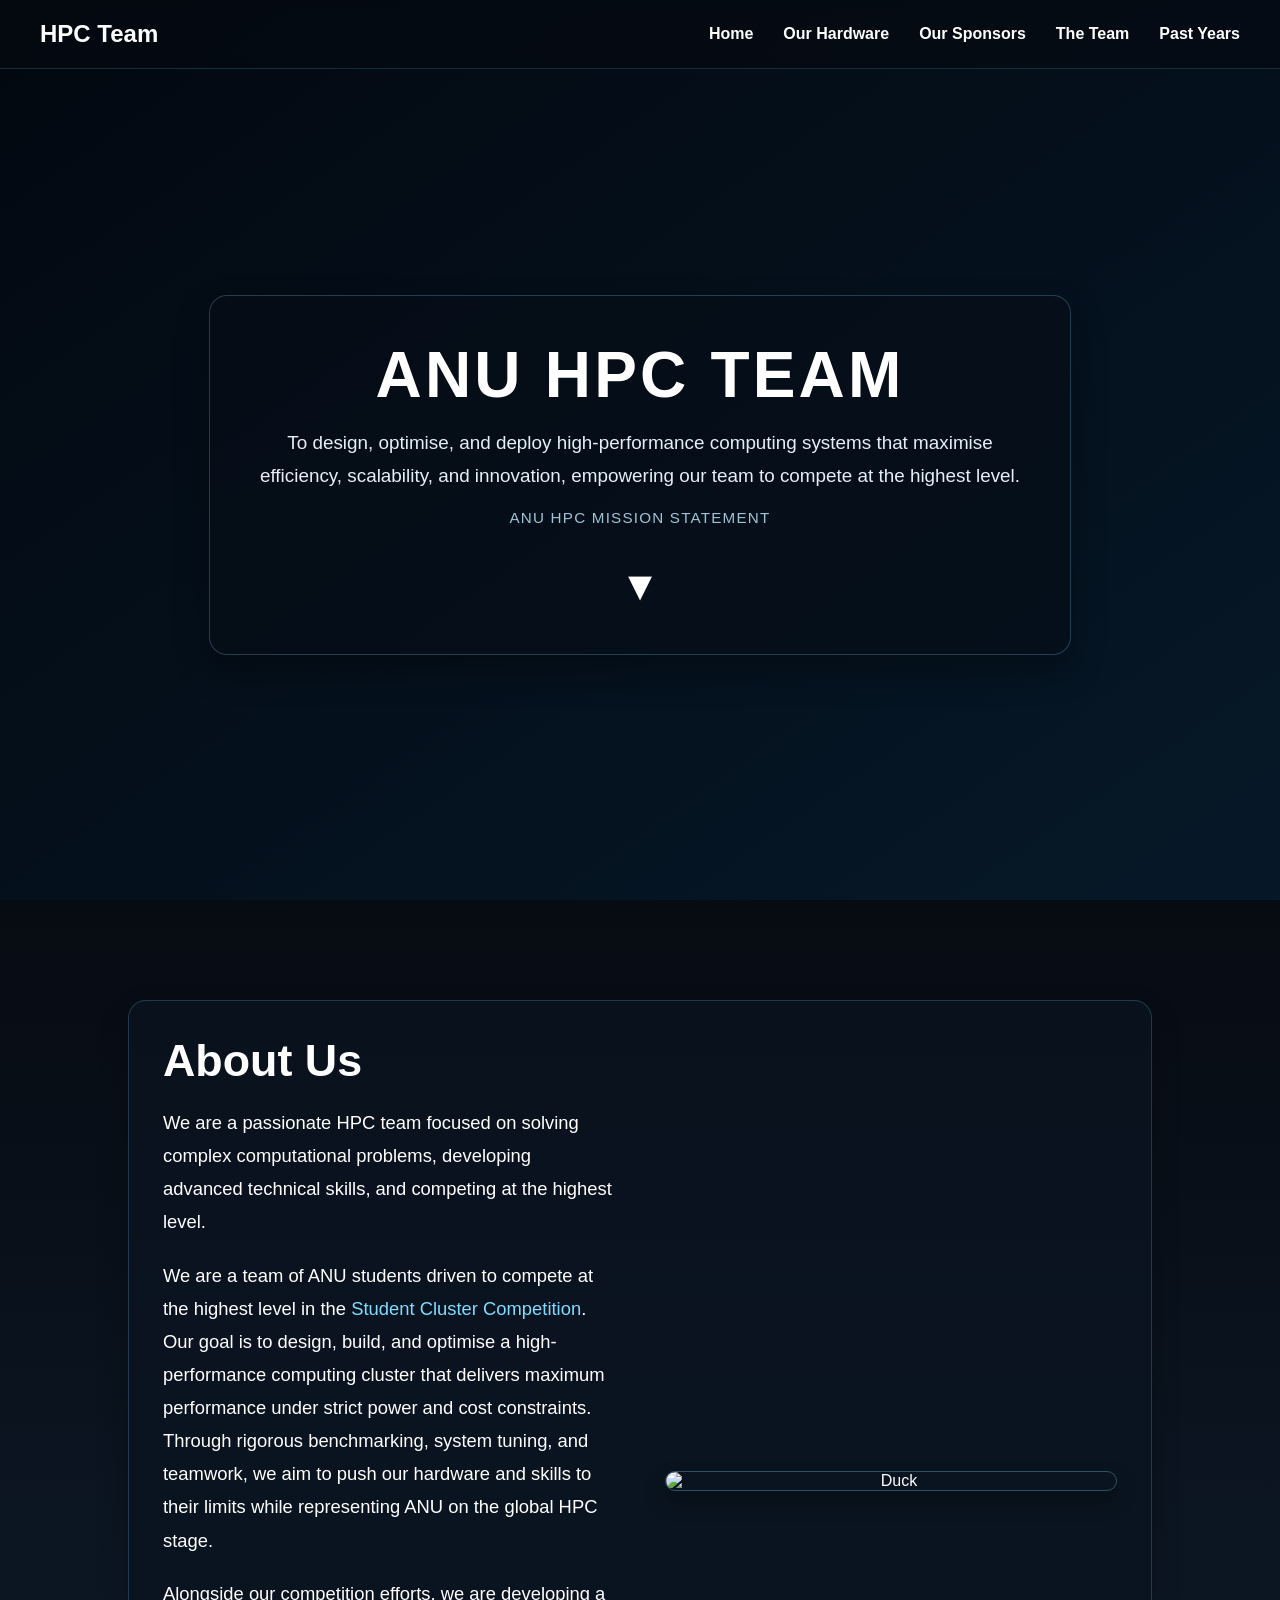
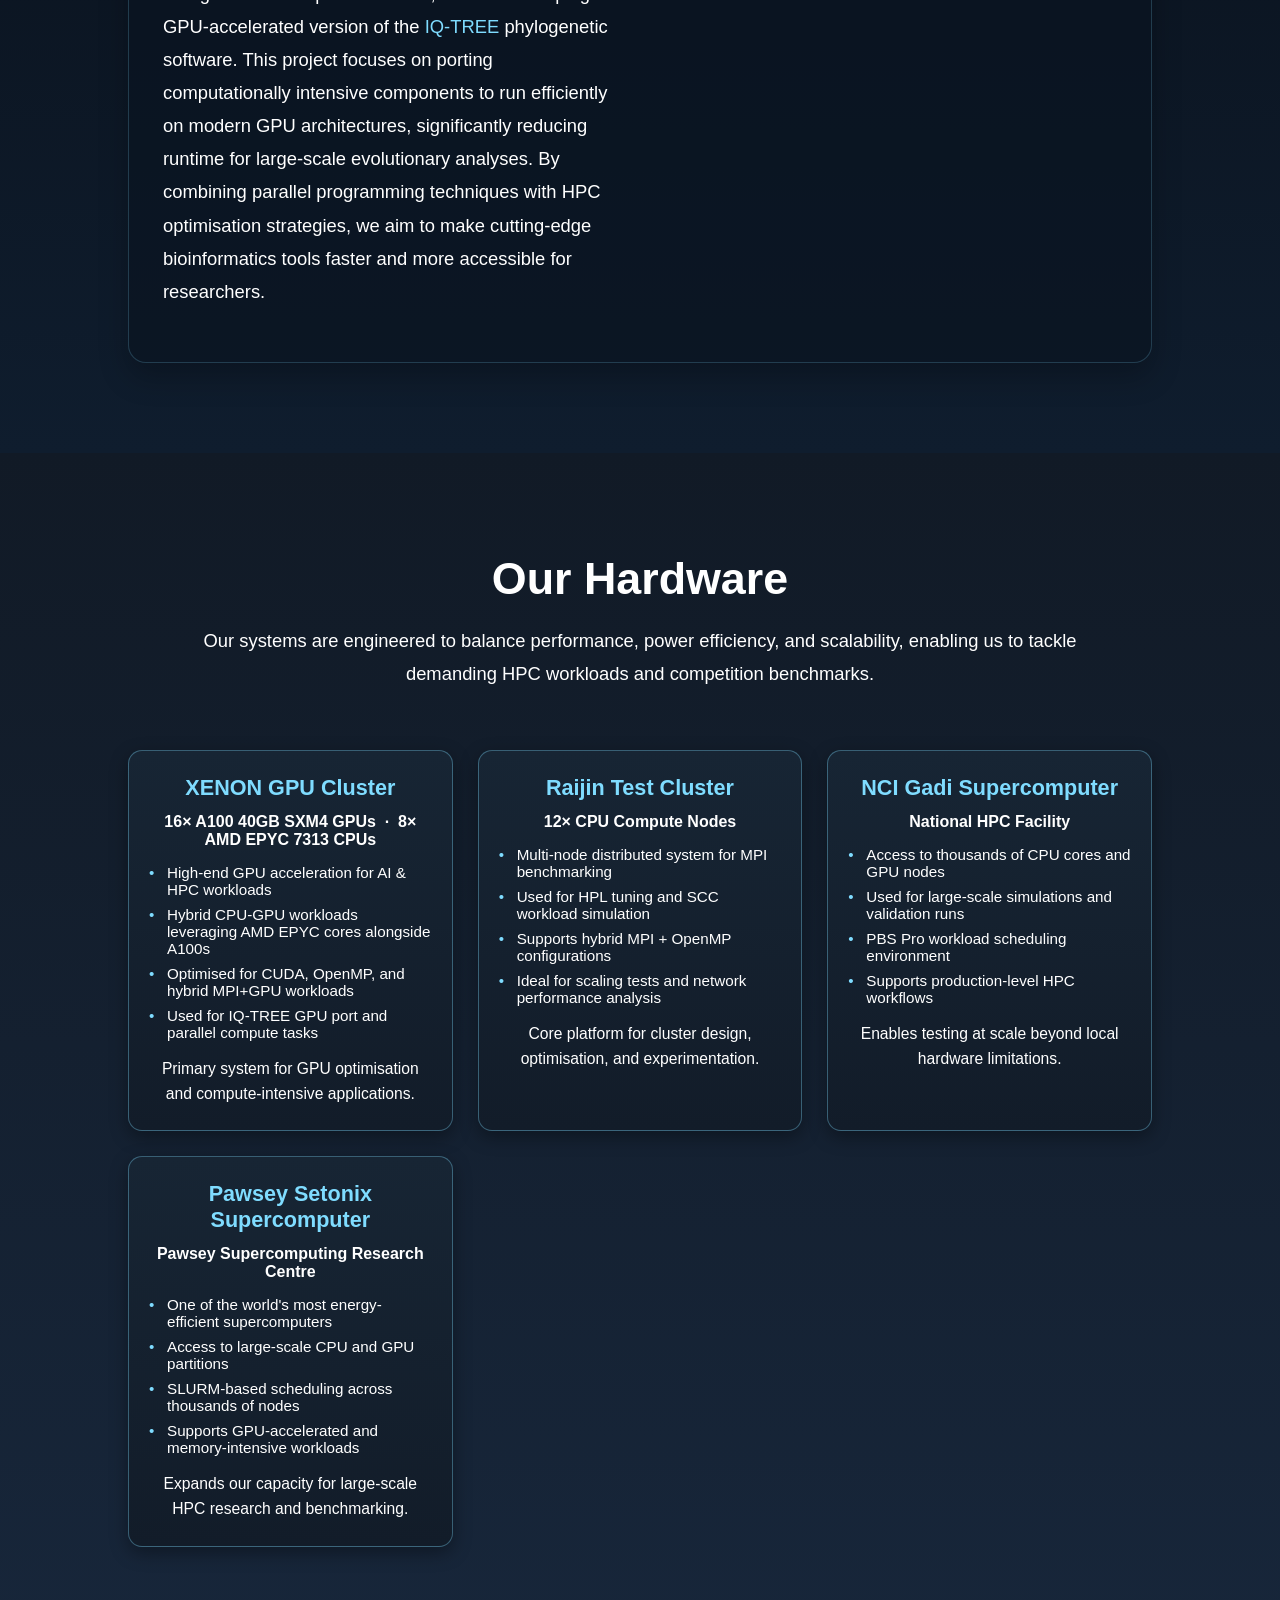
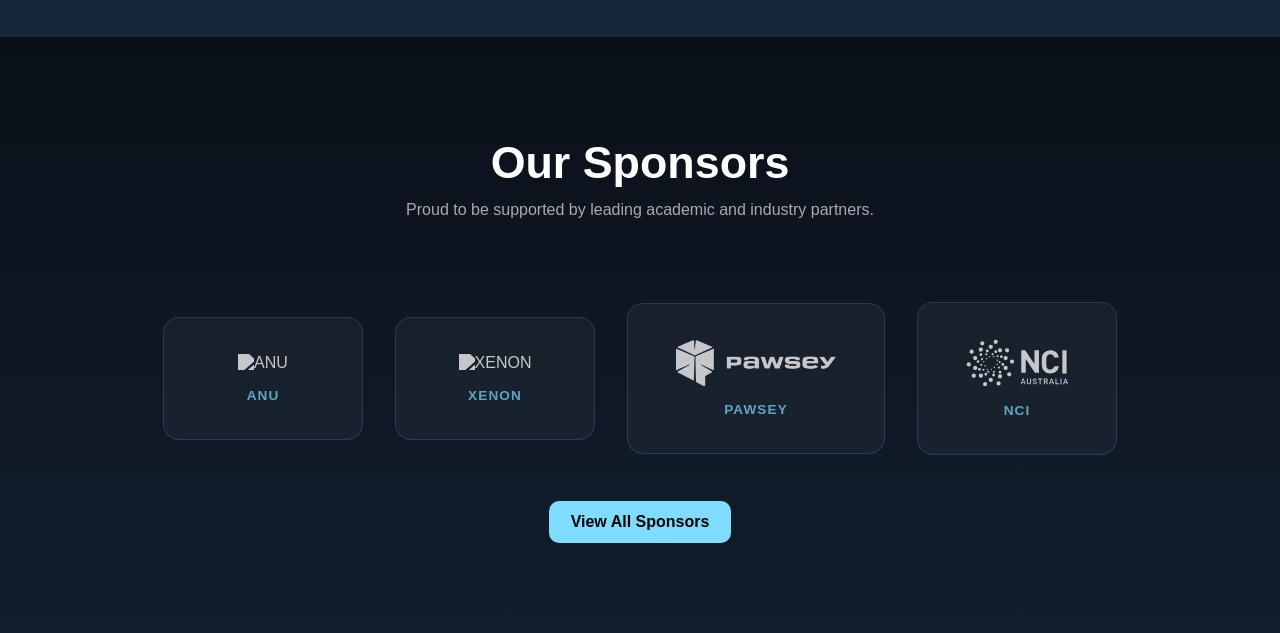
==== commit 9fe857a9: "Add Pawsey and NCI sponsors; update hardware specs and mobile styling" ====
--- a/index.html
+++ b/index.html
@@ -1,183 +1,187 @@
-<!DOCTYPE html>
-<html lang="en">
-<head>
-    <meta charset="UTF-8">
-    <meta name="viewport" content="width=device-width, initial-scale=1.0">
-    <title>HPC Team</title>
-    <link rel="stylesheet" href="style.css">
-</head>
-<body class="home-page">
-
-    <header class="navbar">
-        <div class="logo"><a href="index.html">HPC Team</a></div>
-        <nav>
-            <ul class="nav-links">
-                <li><a href="index.html">Home</a></li>
-                <li><a href="hardware.html">Our Hardware</a></li>
-                <li><a href="sponsors.html">Our Sponsors</a></li>
-                <li><a href="team.html">The Team</a></li>
-                <li class="dropdown">
-                    <a href="#">Past Years</a>
-                    <ul class="dropdown-menu">
-                        <li>
-                            <a href="https://anuhpc2025.github.io/Main-Website/index.html" target="_blank">
-                                2025
-                            </a>
-                        </li>
-                    </ul>
-                </li>
-            </ul>
-        </nav>
-    </header>
-
-    <section class="hero">
-        <div class="overlay"></div>
-        <div class="hero-content">
-            <h1 class="hero-title">ANU HPC Team</h1>
-            <p class="hero-tagline">To design, optimise, and deploy high-performance computing systems that maximise efficiency, scalability, and innovation, empowering our team to compete at the highest level.</p>
-            <p class="hero-mission-credit">ANU HPC Mission Statement</p>
-            <a href="#about" class="scroll-arrow">&#9662;</a>
-        </div>
-    </section>
-
-    <main>
-        <section id="about" class="content-section alt">
-            <div class="about-content">
-                <div class="about-text">
-                    <h2>About Us</h2>
-                    <p>
-                        We are a passionate HPC team focused on solving complex computational
-                        problems, developing advanced technical skills, and competing at the
-                        highest level.
-                    </p>
-                    <p>We are a team of ANU students driven to compete at the highest level 
-                        in the <a href="https://www.studentclustercompetition.com/">Student Cluster Competition</a>. Our goal is to design, build, 
-                        and optimise a high-performance computing cluster that delivers maximum 
-                        performance under strict power and cost constraints. Through rigorous 
-                        benchmarking, system tuning, and teamwork, we aim to push our hardware 
-                        and skills to their limits while representing ANU on the global HPC stage.
-                    </p>
-                    <p>
-                        Alongside our competition efforts, we are developing a GPU-accelerated 
-                        version of the <a href="https://iqtree.org/">IQ-TREE</a> phylogenetic software. This project focuses on 
-                        porting computationally intensive components to run efficiently on 
-                        modern GPU architectures, significantly reducing runtime for large-scale 
-                        evolutionary analyses. By combining parallel programming techniques with 
-                        HPC optimisation strategies, we aim to make cutting-edge bioinformatics 
-                        tools faster and more accessible for researchers.
-                    </p>
-                </div>
-                <div class="about-image">
-                    <img src="images/group_photo_techlauncher.png" alt="Duck">
-                </div>
-            </div>
-        </section>
-
-        <section id="hardware" class="content-section">
-            <h2>Our Hardware</h2>
-            <p>
-                Our systems are engineered to balance performance, power efficiency, and scalability,
-                enabling us to tackle demanding HPC workloads and competition benchmarks.
-            </p>
-
-            <div class="hardware-grid">
-
-                <!-- XENON -->
-                <div class="hardware-card">
-                    <h3>XENON GPU Cluster</h3>
-                    <div class="hardware-spec">16× NVIDIA A100 GPUs</div>
-
-                    <ul>
-                        <li>High-end GPU acceleration for AI & HPC workloads</li>
-                        <li>Optimised for CUDA, OpenMP, and hybrid MPI+GPU workloads</li>
-                        <li>Used for IQ-TREE GPU port and parallel compute tasks</li>
-                        <li>High memory bandwidth for large-scale simulations</li>
-                    </ul>
-
-                    <p class="hardware-footer">
-                        Primary system for GPU optimisation and compute-intensive applications.
-                    </p>
-                </div>
-
-                <!-- RAIJIN -->
-                <div class="hardware-card">
-                    <h3>Raijin Test Cluster</h3>
-                    <div class="hardware-spec">12× CPU Compute Nodes</div>
-
-                    <ul>
-                        <li>Multi-node distributed system for MPI benchmarking</li>
-                        <li>Used for HPL tuning and SCC workload simulation</li>
-                        <li>Supports hybrid MPI + OpenMP configurations</li>
-                        <li>Ideal for scaling tests and network performance analysis</li>
-                    </ul>
-
-                    <p class="hardware-footer">
-                        Core platform for cluster design, optimisation, and experimentation.
-                    </p>
-                </div>
-
-                <!-- GADI -->
-                <div class="hardware-card">
-                    <h3>NCI Gadi Supercomputer</h3>
-                    <div class="hardware-spec">National HPC Facility</div>
-
-                    <ul>
-                        <li>Access to thousands of CPU cores and GPU nodes</li>
-                        <li>Used for large-scale simulations and validation runs</li>
-                        <li>SLURM-based workload scheduling environment</li>
-                        <li>Supports production-level HPC workflows</li>
-                    </ul>
-
-                    <p class="hardware-footer">
-                        Enables testing at scale beyond local hardware limitations.
-                    </p>
-                </div>
-
-            </div>
-        </section>
-        <section id="sponsors" class="content-section alt">
-    <h2>Our Sponsors</h2>
-    <p>
-        We are proud to be supported by academic and industry partners who help us
-        develop, build, and optimise high-performance computing systems.
-    </p>
-
-    <div class="sponsors-preview">
-
-        <!-- ANU -->
-        <div class="sponsor-mini">
-    <a href="https://www.anu.edu.au/" target="_blank">
-        <img src="images/logo-ANU-black.svg" alt="ANU">
-    </a>
-    <p class="sponsor-name">ANU</p>
-    <p class="sponsor-desc">
-        Leading research university supporting our team’s academic and technical development.
-    </p>
-</div>
-        <!-- XENON -->
-        <div class="sponsor-mini">
-    <a href="https://xenon.com.au/" target="_blank">
-        <img src="images/xenon.png" alt="XENON">
-    </a>
-    <p class="sponsor-name">XENON</p>
-    <p class="sponsor-desc">
-        Provides HPC hardware, GPU systems, and industry expertise for our workloads.
-    </p>
-</div>
-    </div>
-
-    <!-- CTA -->
-    <div class="sponsor-cta-mini">
-        <h3>We’re Looking for Sponsors</h3>
-        <p>
-            Partner with us to support student innovation in high-performance computing
-            and gain visibility in cutting-edge engineering projects.
-        </p>
-
-        <a href="sponsors.html" class="cta-button">Sponsor Us</a>
-    </div>
-</section>
-    </main>
-
-</body>
-</html>
+<!DOCTYPE html>
+<html lang="en">
+<head>
+    <meta charset="UTF-8">
+    <meta name="viewport" content="width=device-width, initial-scale=1.0">
+    <title>HPC Team</title>
+    <link rel="stylesheet" href="style.css">
+</head>
+<body class="home-page">
+
+    <header class="navbar">
+        <div class="logo"><a href="index.html">HPC Team</a></div>
+        <nav>
+            <ul class="nav-links">
+                <li><a href="index.html">Home</a></li>
+                <li><a href="hardware.html">Our Hardware</a></li>
+                <li><a href="sponsors.html">Our Sponsors</a></li>
+                <li><a href="team.html">The Team</a></li>
+                <li class="dropdown">
+                    <a href="#">Past Years</a>
+                    <ul class="dropdown-menu">
+                        <li>
+                            <a href="https://anuhpc2025.github.io/Main-Website/index.html" target="_blank">
+                                2025
+                            </a>
+                        </li>
+                    </ul>
+                </li>
+            </ul>
+        </nav>
+    </header>
+
+    <section class="hero">
+        <div class="overlay"></div>
+        <div class="hero-content">
+            <h1 class="hero-title">ANU HPC Team</h1>
+            <p class="hero-tagline">To design, optimise, and deploy high-performance computing systems that maximise efficiency, scalability, and innovation, empowering our team to compete at the highest level.</p>
+            <p class="hero-mission-credit">ANU HPC Mission Statement</p>
+            <a href="#about" class="scroll-arrow">&#9662;</a>
+        </div>
+    </section>
+
+    <main>
+        <section id="about" class="content-section alt">
+            <div class="about-content">
+                <div class="about-text">
+                    <h2>About Us</h2>
+                    <p>
+                        We are a passionate HPC team focused on solving complex computational
+                        problems, developing advanced technical skills, and competing at the
+                        highest level.
+                    </p>
+                    <p>We are a team of ANU students driven to compete at the highest level 
+                        in the <a href="https://www.studentclustercompetition.com/">Student Cluster Competition</a>. Our goal is to design, build, 
+                        and optimise a high-performance computing cluster that delivers maximum 
+                        performance under strict power and cost constraints. Through rigorous 
+                        benchmarking, system tuning, and teamwork, we aim to push our hardware 
+                        and skills to their limits while representing ANU on the global HPC stage.
+                    </p>
+                    <p>
+                        Alongside our competition efforts, we are developing a GPU-accelerated 
+                        version of the <a href="https://iqtree.org/">IQ-TREE</a> phylogenetic software. This project focuses on 
+                        porting computationally intensive components to run efficiently on 
+                        modern GPU architectures, significantly reducing runtime for large-scale 
+                        evolutionary analyses. By combining parallel programming techniques with 
+                        HPC optimisation strategies, we aim to make cutting-edge bioinformatics 
+                        tools faster and more accessible for researchers.
+                    </p>
+                </div>
+                <div class="about-image">
+                    <img src="images/group_photo_techlauncher.png" alt="Duck">
+                </div>
+            </div>
+        </section>
+
+        <section id="hardware" class="content-section">
+            <h2>Our Hardware</h2>
+            <p>
+                Our systems are engineered to balance performance, power efficiency, and scalability,
+                enabling us to tackle demanding HPC workloads and competition benchmarks.
+            </p>
+
+            <div class="hardware-grid">
+
+                <!-- XENON -->
+                <div class="hardware-card">
+                    <h3>XENON GPU Cluster</h3>
+                    <div class="hardware-spec">16× A100 40GB SXM4 GPUs &nbsp;·&nbsp; 8× AMD EPYC 7313 CPUs</div>
+
+                    <ul>
+                        <li>High-end GPU acceleration for AI & HPC workloads</li>
+                        <li>Hybrid CPU-GPU workloads leveraging AMD EPYC cores alongside A100s</li>
+                        <li>Optimised for CUDA, OpenMP, and hybrid MPI+GPU workloads</li>
+                        <li>Used for IQ-TREE GPU port and parallel compute tasks</li>
+                    </ul>
+
+                    <p class="hardware-footer">
+                        Primary system for GPU optimisation and compute-intensive applications.
+                    </p>
+                </div>
+
+                <!-- RAIJIN -->
+                <div class="hardware-card">
+                    <h3>Raijin Test Cluster</h3>
+                    <div class="hardware-spec">12× CPU Compute Nodes</div>
+
+                    <ul>
+                        <li>Multi-node distributed system for MPI benchmarking</li>
+                        <li>Used for HPL tuning and SCC workload simulation</li>
+                        <li>Supports hybrid MPI + OpenMP configurations</li>
+                        <li>Ideal for scaling tests and network performance analysis</li>
+                    </ul>
+
+                    <p class="hardware-footer">
+                        Core platform for cluster design, optimisation, and experimentation.
+                    </p>
+                </div>
+
+                <!-- GADI -->
+                <div class="hardware-card">
+                    <h3>NCI Gadi Supercomputer</h3>
+                    <div class="hardware-spec">National HPC Facility</div>
+
+                    <ul>
+                        <li>Access to thousands of CPU cores and GPU nodes</li>
+                        <li>Used for large-scale simulations and validation runs</li>
+                        <li>PBS Pro workload scheduling environment</li>
+                        <li>Supports production-level HPC workflows</li>
+                    </ul>
+
+                    <p class="hardware-footer">
+                        Enables testing at scale beyond local hardware limitations.
+                    </p>
+                </div>
+
+                <!-- PAWSEY -->
+                <div class="hardware-card">
+                    <h3>Pawsey Setonix Supercomputer</h3>
+                    <div class="hardware-spec">Pawsey Supercomputing Research Centre</div>
+
+                    <ul>
+                        <li>One of the world's most energy-efficient supercomputers</li>
+                        <li>Access to large-scale CPU and GPU partitions</li>
+                        <li>SLURM-based scheduling across thousands of nodes</li>
+                        <li>Supports GPU-accelerated and memory-intensive workloads</li>
+                    </ul>
+
+                    <p class="hardware-footer">
+                        Expands our capacity for large-scale HPC research and benchmarking.
+                    </p>
+                </div>
+
+            </div>
+        </section>
+        <section id="sponsors" class="content-section alt">
+            <div class="sponsors-header">
+                <h2>Our Sponsors</h2>
+                <p>Proud to be supported by leading academic and industry partners.</p>
+            </div>
+
+            <div class="sponsors-logo-strip">
+                <a href="https://www.anu.edu.au/" target="_blank" class="sponsor-logo-item">
+                    <img src="images/logo-ANU-black.svg" alt="ANU">
+                    <span>ANU</span>
+                </a>
+                <a href="https://xenon.com.au/" target="_blank" class="sponsor-logo-item">
+                    <img src="images/xenon.png" alt="XENON">
+                    <span>XENON</span>
+                </a>
+                <a href="https://pawsey.org.au/" target="_blank" class="sponsor-logo-item">
+                    <img src="images/pawsey-logo.png" alt="Pawsey">
+                    <span>Pawsey</span>
+                </a>
+                <a href="https://nci.org.au/" target="_blank" class="sponsor-logo-item">
+                    <img src="images/nci-logo.svg" alt="NCI">
+                    <span>NCI</span>
+                </a>
+            </div>
+
+            <div class="sponsors-strip-footer">
+                <a href="sponsors.html" class="cta-button">View All Sponsors</a>
+            </div>
+        </section>
+    </main>
+
+</body>
+</html>
--- a/style.css
+++ b/style.css
@@ -360,7 +360,7 @@
     }
 
     .team-view .team-section {
-        padding: 68px 6%;
+        padding: 100px 6% 68px;
     }
 
     .team-view .team-grid {
@@ -1395,49 +1395,81 @@
     }
 }
 
-/* Sponsor preview on homepage */
-.sponsors-preview {
+/* Sponsor logo strip on homepage */
+.sponsors-header {
+    text-align: center;
+    margin-bottom: 10px;
+}
+
+.sponsors-header h2 {
+    margin-bottom: 8px;
+}
+
+.sponsors-header p {
+    color: #aaa;
+    font-size: 1rem;
+}
+
+.sponsors-logo-strip {
     display: flex;
     justify-content: center;
-    gap: 40px;
-    margin: 30px 0;
+    align-items: center;
+    gap: 32px;
     flex-wrap: wrap;
-}
-
-.sponsor-mini {
-    text-align: center;
-}
-
-.sponsor-mini img {
-    max-width: 120px;
-    max-height: 70px;
+    margin: 48px 0 36px;
+}
+
+.sponsor-logo-item {
+    display: flex;
+    flex-direction: column;
+    align-items: center;
+    gap: 16px;
+    padding: 36px 48px;
+    background: rgba(255, 255, 255, 0.04);
+    border: 1px solid rgba(127, 220, 255, 0.15);
+    border-radius: 16px;
+    text-decoration: none;
+    transition: all 0.25s ease;
+    min-width: 200px;
+}
+
+.sponsor-logo-item:hover {
+    background: rgba(127, 220, 255, 0.08);
+    border-color: rgba(127, 220, 255, 0.5);
+    transform: translateY(-4px);
+    box-shadow: 0 8px 24px rgba(127, 220, 255, 0.1);
+}
+
+.sponsor-logo-item img {
+    max-width: 160px;
+    max-height: 80px;
     object-fit: contain;
-    background: white;
-    padding: 8px;
-    border-radius: 8px;
-    margin-bottom: 8px;
-}
-
-.sponsor-mini p {
-    font-size: 0.9rem;
-    color: #ccc;
-}
-
-/* CTA box */
-.sponsor-cta-mini {
-    margin-top: 30px;
-    text-align: center;
-}
-
-.sponsor-cta-mini h3 {
+    filter: brightness(0) invert(1);
+    opacity: 0.75;
+    transition: opacity 0.25s ease;
+}
+
+.sponsor-logo-item:hover img {
+    opacity: 1;
+}
+
+.sponsor-logo-item span {
+    font-size: 0.85rem;
+    font-weight: 600;
+    letter-spacing: 0.08em;
+    text-transform: uppercase;
     color: #7fdcff;
-    margin-bottom: 10px;
-}
-
-.sponsor-cta-mini p {
-    max-width: 600px;
-    margin: 0 auto 20px;
-    font-size: 1rem;
+    opacity: 0.7;
+    transition: opacity 0.25s ease;
+}
+
+.sponsor-logo-item:hover span {
+    opacity: 1;
+}
+
+.sponsors-strip-footer {
+    text-align: center;
+    margin-top: 10px;
 }
 
 /* Button */
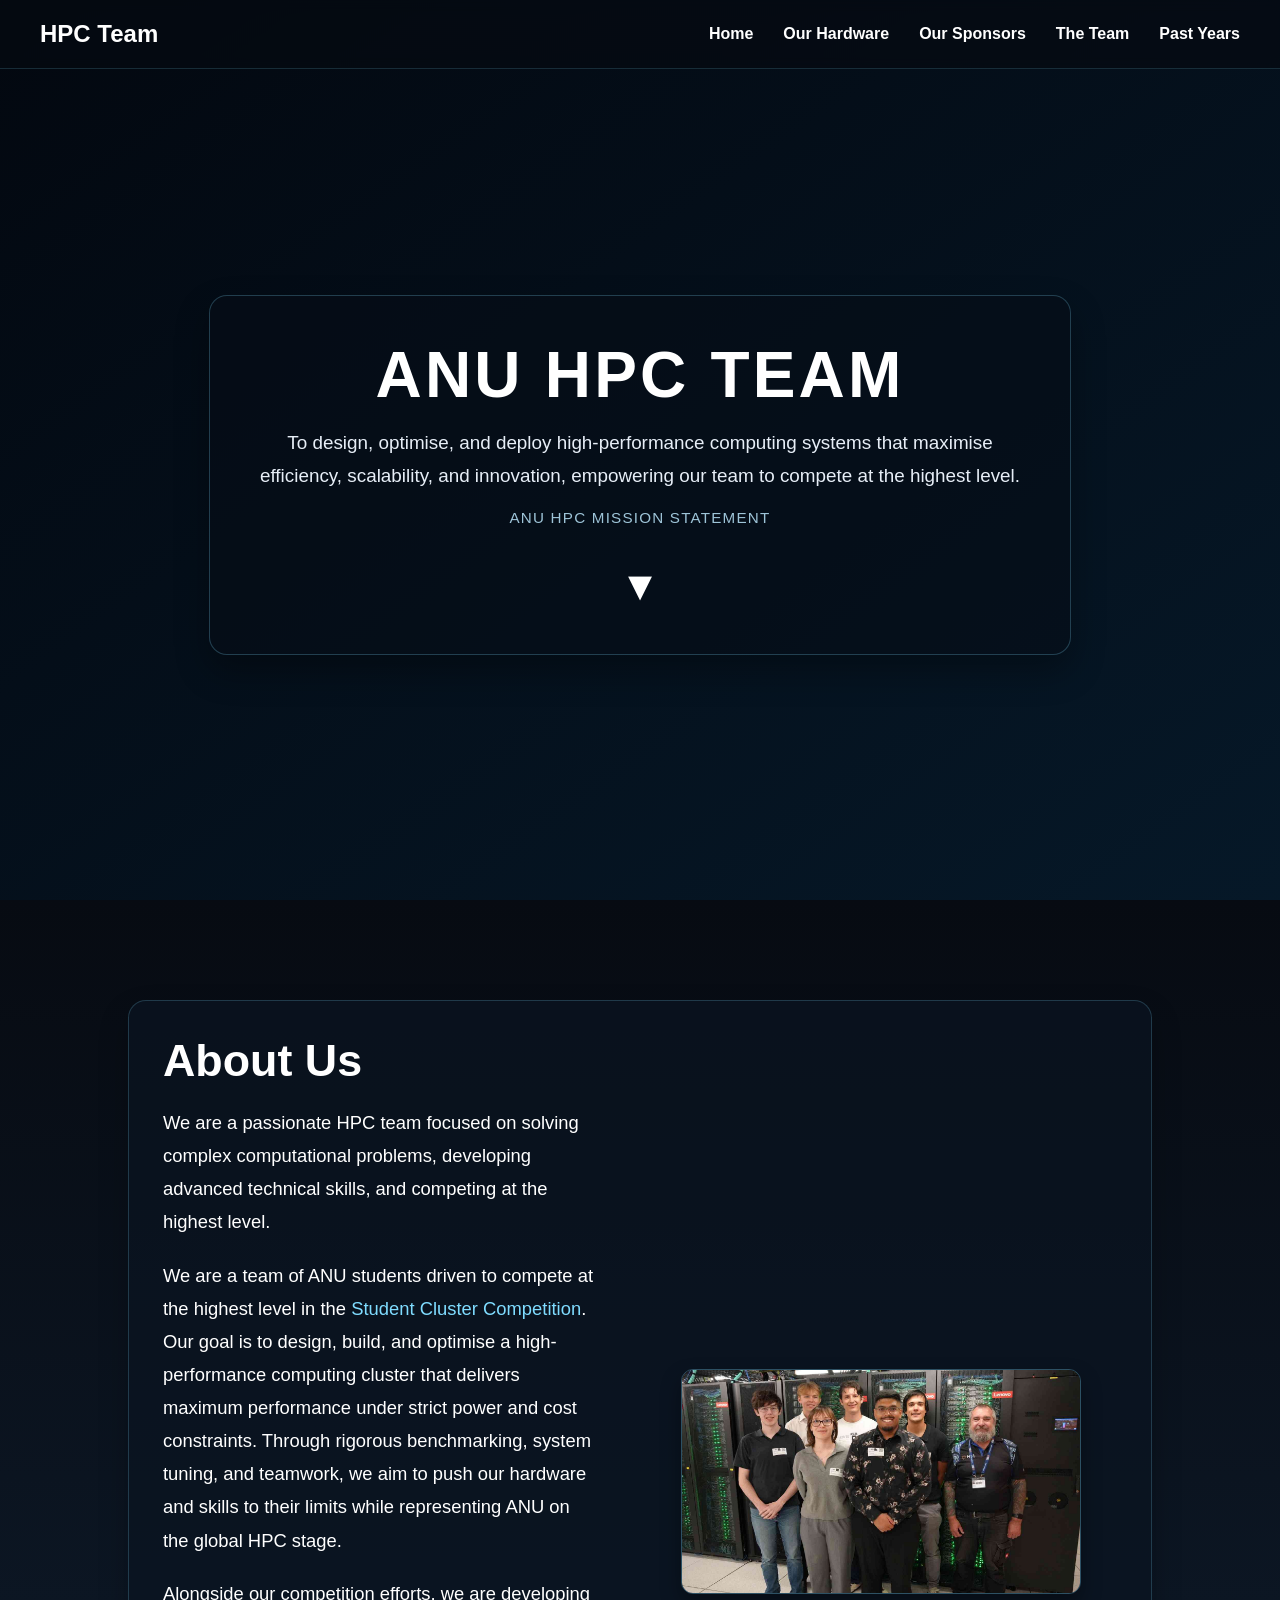
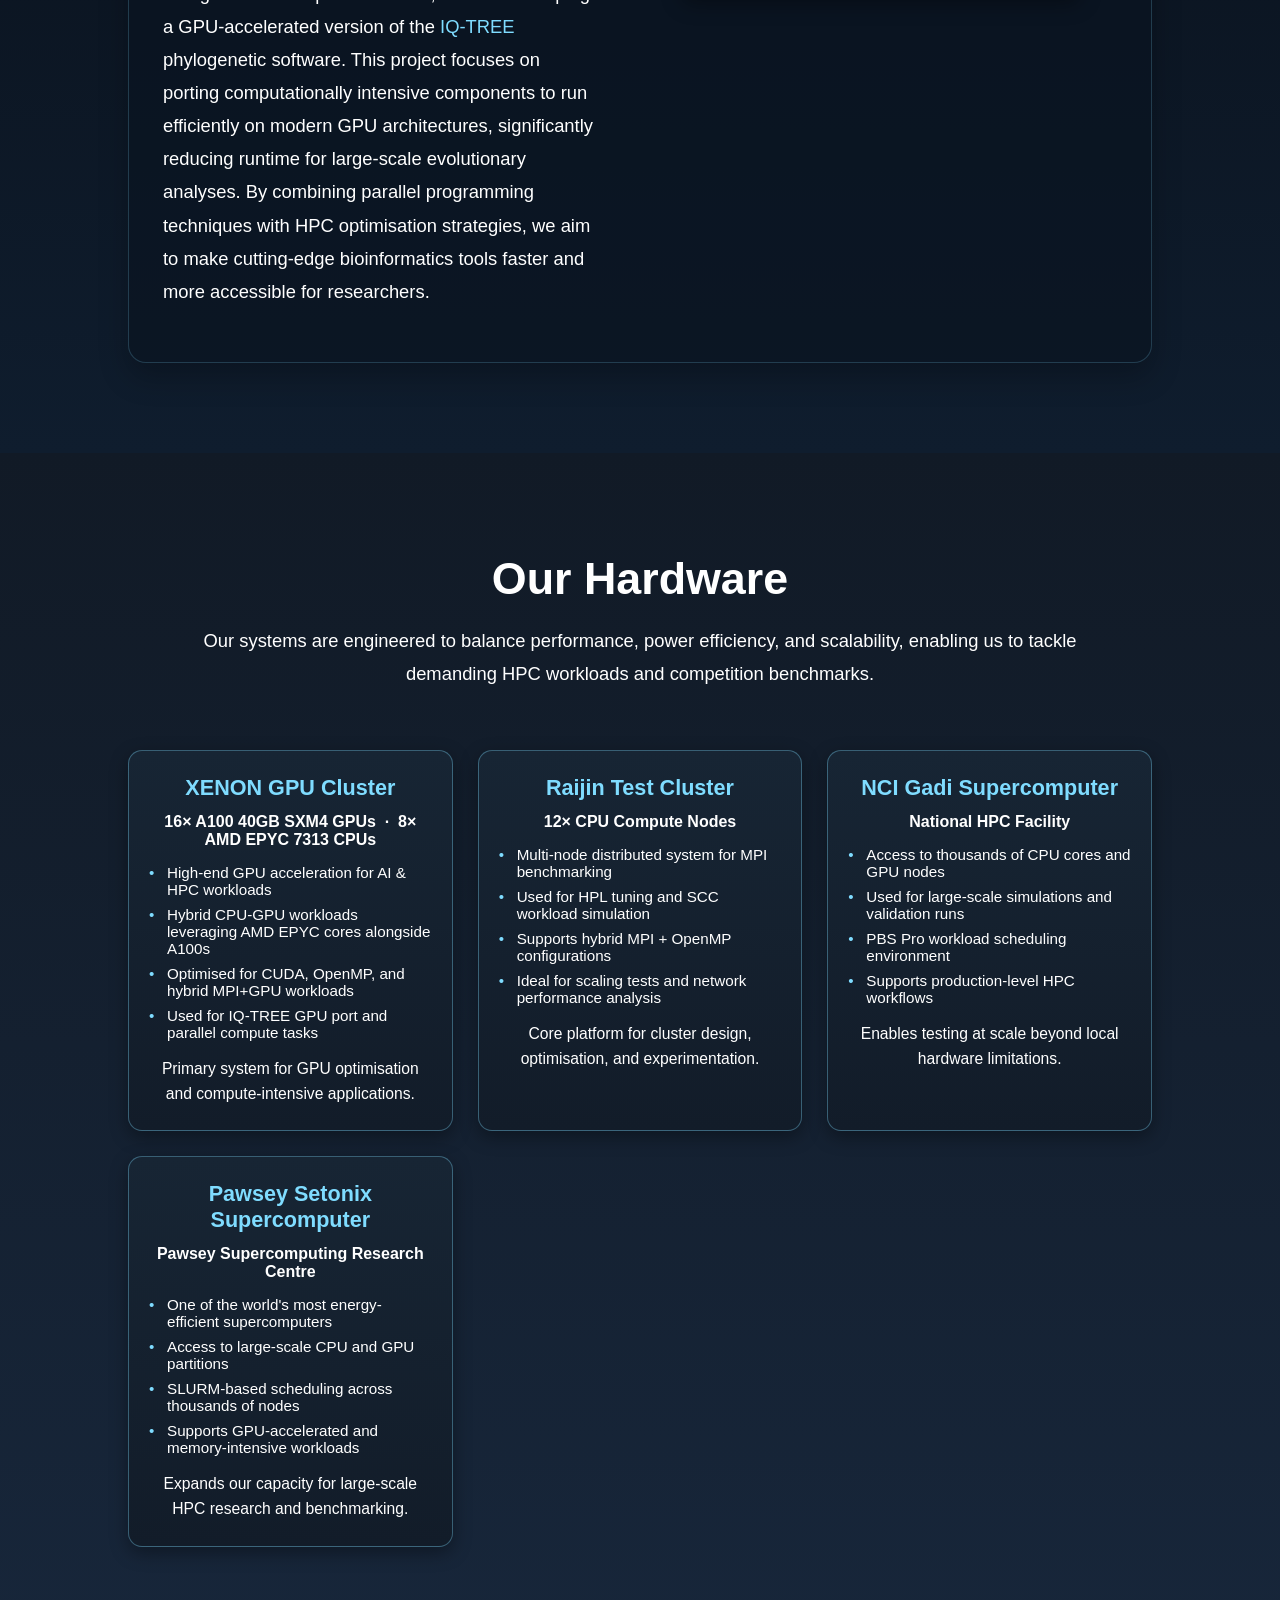
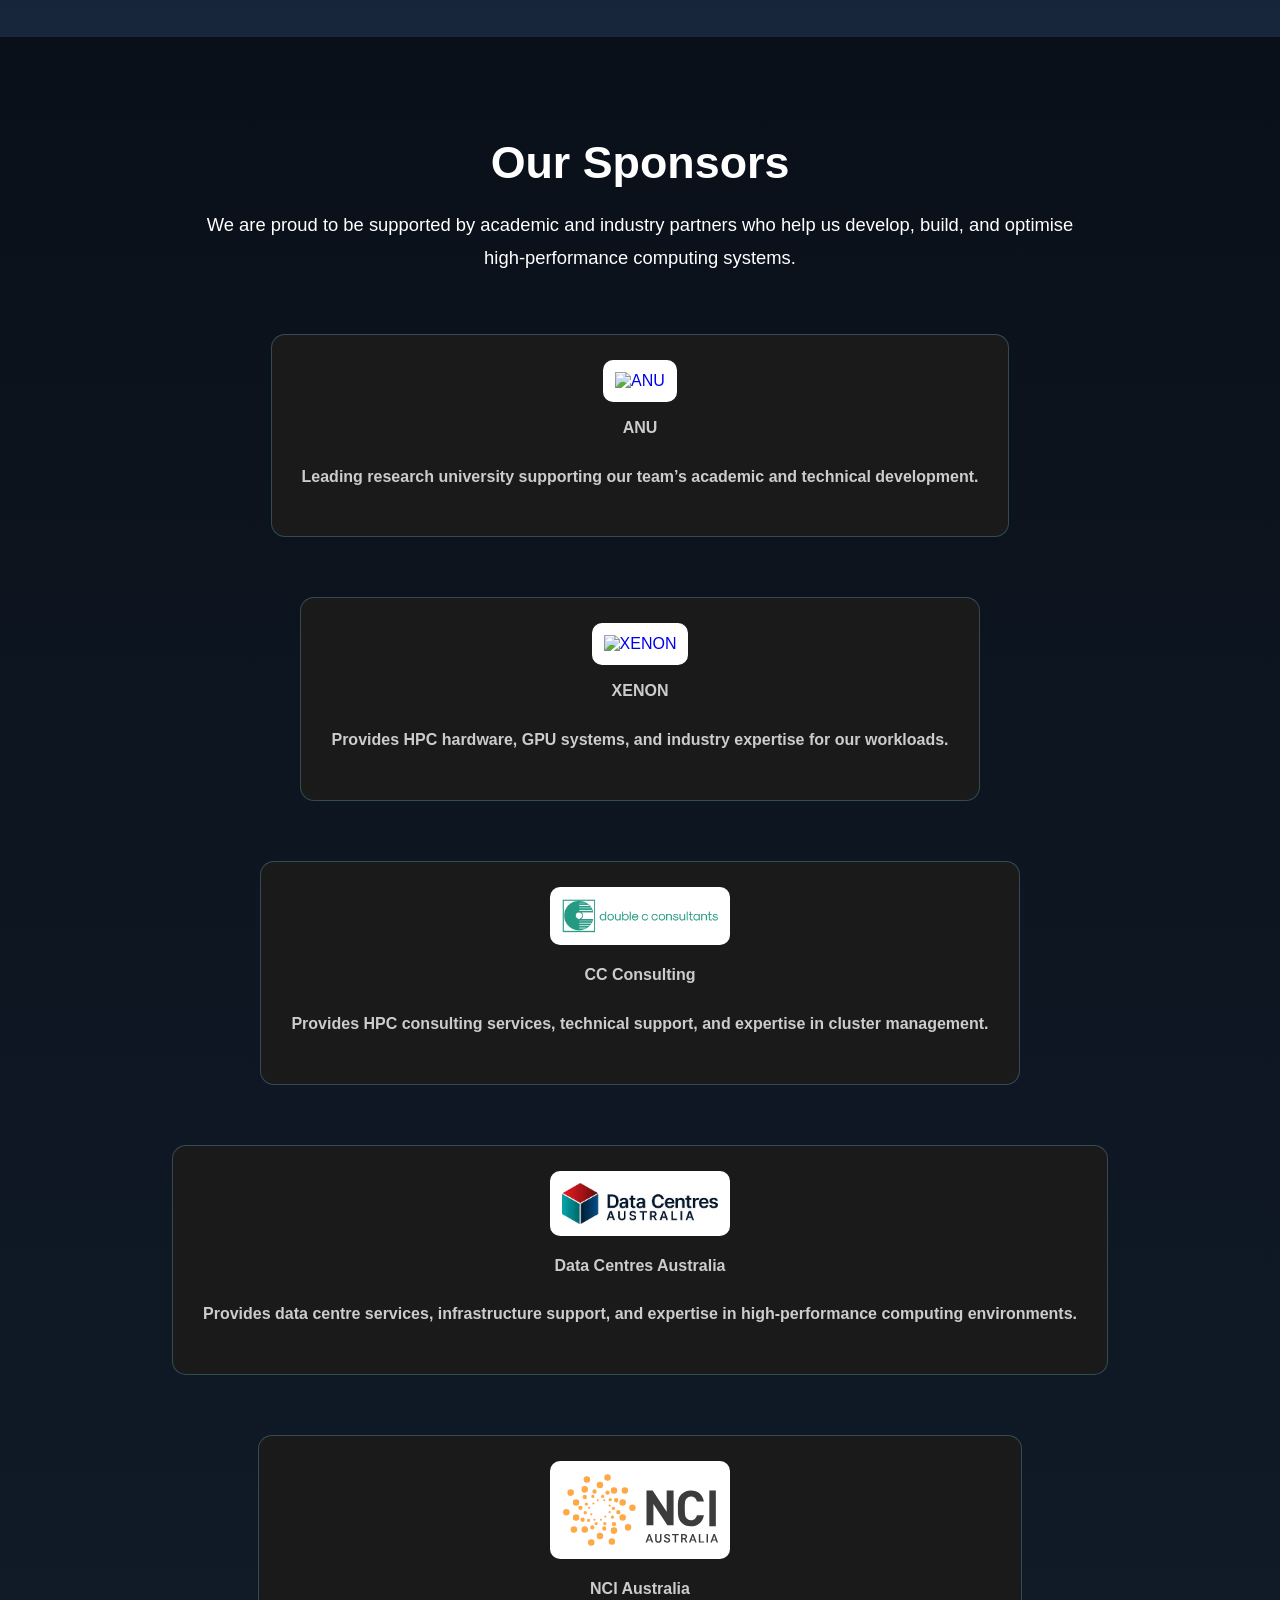
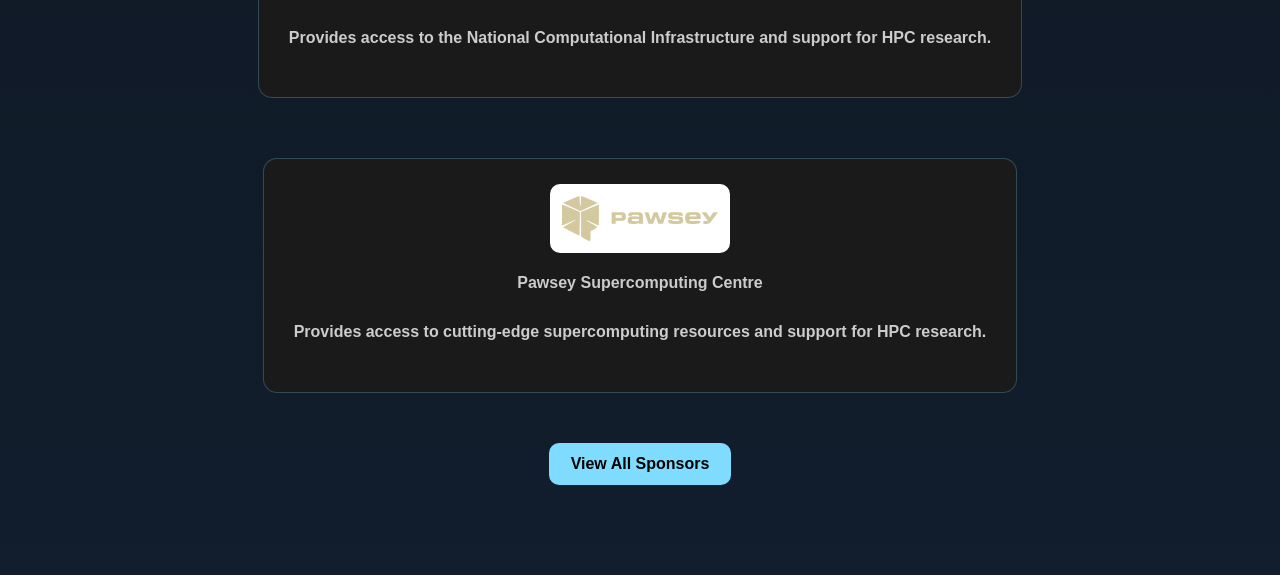
==== commit d287ec07: "Formatting changes" ====
--- a/index.html
+++ b/index.html
@@ -68,7 +68,7 @@
                     </p>
                 </div>
                 <div class="about-image">
-                    <img src="images/group_photo_techlauncher.png" alt="Duck">
+                    <img src="images/group_photo_techlauncher.jpg" alt="Duck" style="width: calc(80vw - 40px);max-width: 400px; height: auto; margin: 0 auto; display: block;">
                 </div>
             </div>
         </section>
@@ -153,29 +153,83 @@
             </div>
         </section>
         <section id="sponsors" class="content-section alt">
-            <div class="sponsors-header">
-                <h2>Our Sponsors</h2>
-                <p>Proud to be supported by leading academic and industry partners.</p>
-            </div>
-
-            <div class="sponsors-logo-strip">
-                <a href="https://www.anu.edu.au/" target="_blank" class="sponsor-logo-item">
-                    <img src="images/logo-ANU-black.svg" alt="ANU">
-                    <span>ANU</span>
-                </a>
-                <a href="https://xenon.com.au/" target="_blank" class="sponsor-logo-item">
-                    <img src="images/xenon.png" alt="XENON">
-                    <span>XENON</span>
-                </a>
-                <a href="https://pawsey.org.au/" target="_blank" class="sponsor-logo-item">
-                    <img src="images/pawsey-logo.png" alt="Pawsey">
-                    <span>Pawsey</span>
-                </a>
-                <a href="https://nci.org.au/" target="_blank" class="sponsor-logo-item">
-                    <img src="images/nci-logo.svg" alt="NCI">
-                    <span>NCI</span>
-                </a>
-            </div>
+    <h2>Our Sponsors</h2>
+    <p>
+        We are proud to be supported by academic and industry partners who help us
+        develop, build, and optimise high-performance computing systems.
+    </p>
+
+    <div class="sponsors-preview">
+
+        <!-- ANU -->
+        <div class="sponsor-mini">
+    <a href="https://www.anu.edu.au/" target="_blank">
+        <img src="images/logo-ANU-black.svg" alt="ANU">
+    </a>
+    <p class="sponsor-name">ANU</p>
+    <p class="sponsor-desc">
+        Leading research university supporting our team’s academic and technical development.
+    </p>
+</div>
+        <!-- XENON -->
+        <div class="sponsor-mini">
+    <a href="https://xenon.com.au/" target="_blank">
+        <img src="images/xenon.png" alt="XENON">
+    </a>
+    <p class="sponsor-name">XENON</p>
+    <p class="sponsor-desc">
+        Provides HPC hardware, GPU systems, and industry expertise for our workloads.
+    </p>
+</div>
+<div>
+    <!-- CC Consulting -->
+    <div class="sponsor-mini">
+        <a href="https://www.cc-consultants.com.au/" target="_blank">
+            <img src="images/double-c-consultants-1.png" alt="CC Consulting">
+        </a>
+        <p class="sponsor-name">CC Consulting</p>
+        <p class="sponsor-desc">
+            Provides HPC consulting services, technical support, and expertise in cluster management.
+        </p>
+    </div>
+</div>
+<div>
+    <!-- Data Centres Australia -->
+    <div class="sponsor-mini">
+        <a href="https://www.datacentresaustralia.com.au/" target="_blank">
+            <img src="images/dca-logo.jpeg" alt="Data Centres Australia">
+        </a>
+        <p class="sponsor-name">Data Centres Australia</p>
+        <p class="sponsor-desc">
+            Provides data centre services, infrastructure support, and expertise in high-performance computing environments.
+        </p>
+    </div>
+</div>
+<div>
+    <!-- NCI Australia -->
+    <div class="sponsor-mini">
+        <a href="https://www.nci.org.au/" target="_blank">
+            <img src="images/nci-logo.svg" alt="NCI Australia">
+        </a>
+        <p class="sponsor-name">NCI Australia</p>
+        <p class="sponsor-desc">
+            Provides access to the National Computational Infrastructure and support for HPC research.
+        </p>
+    </div>
+</div>
+<div>
+    <!-- Pawsey Supercomputing Centre -->
+    <div class="sponsor-mini">
+        <a href="https://www.pawsey.org.au/" target="_blank">
+            <img src="images/pawsey-logo-beige.png" alt="Pawsey Supercomputing Centre">
+        </a>
+        <p class="sponsor-name">Pawsey Supercomputing Centre</p>
+        <p class="sponsor-desc">
+            Provides access to cutting-edge supercomputing resources and support for HPC research.
+        </p>
+    </div>
+</div>
+    </div>
 
             <div class="sponsors-strip-footer">
                 <a href="sponsors.html" class="cta-button">View All Sponsors</a>
--- a/style.css
+++ b/style.css
@@ -518,7 +518,9 @@
 .about-image {
     flex: 1;
     text-align: center;
-    display: flex;
+    padding-left: 20px;
+    padding-right: 20px;
+    box-sizing: border-box;
 }
 
 .about-image img {
@@ -1136,6 +1138,31 @@
     transition: all 0.25s ease;
 }
 
+.dca-sponsor-card-small {
+    background: #111f31;
+    border: 1px solid rgba(127, 220, 255, 0.25);
+    border-radius: 14px;
+    padding: 20px;
+    text-align: center;
+    transition: all 0.25s ease;
+}
+
+.dca-sponsor-card-small img {
+    max-width: 120px;
+    max-height: 70px;
+    object-fit: contain;
+    margin-bottom: 15px;
+    background: black;
+    padding: 8px;
+    border-radius: 8px;
+}
+
+.dca-sponsor-card-small:hover {
+    transform: translateY(-6px);
+    border-color: #7fdcff;
+    box-shadow: 0 10px 25px rgba(0, 0, 0, 0.4);
+}
+
 .sponsor-card-small:hover {
     transform: translateY(-6px);
     border-color: #7fdcff;
@@ -1160,6 +1187,12 @@
     color: #7fdcff;
 }
 
+.dca-sponsor-card-small h3 {
+    font-size: 1.2rem;
+    margin-bottom: 5px;
+    color: #7fdcff;
+}
+
 .sponsor-type {
     font-size: 0.85rem;
     color: #aaa;
@@ -1167,6 +1200,12 @@
 }
 
 .sponsor-card-small p {
+    font-size: 0.9rem;
+    line-height: 1.5;
+    margin-bottom: 15px;
+}
+
+.dca-sponsor-card-small p {
     font-size: 0.9rem;
     line-height: 1.5;
     margin-bottom: 15px;
@@ -1184,7 +1223,22 @@
     transition: 0.2s;
 }
 
+.dca-sponsor-card-small a {
+    display: inline-block;
+    padding: 8px 14px;
+    font-size: 0.85rem;
+    background: #7fdcff;
+    color: black;
+    border-radius: 8px;
+    font-weight: bold;
+    transition: 0.2s;
+}
+
 .sponsor-card-small a:hover {
+    background: #a8ebff;
+}
+
+.dca-sponsor-card-small a:hover {
     background: #a8ebff;
 }
 
